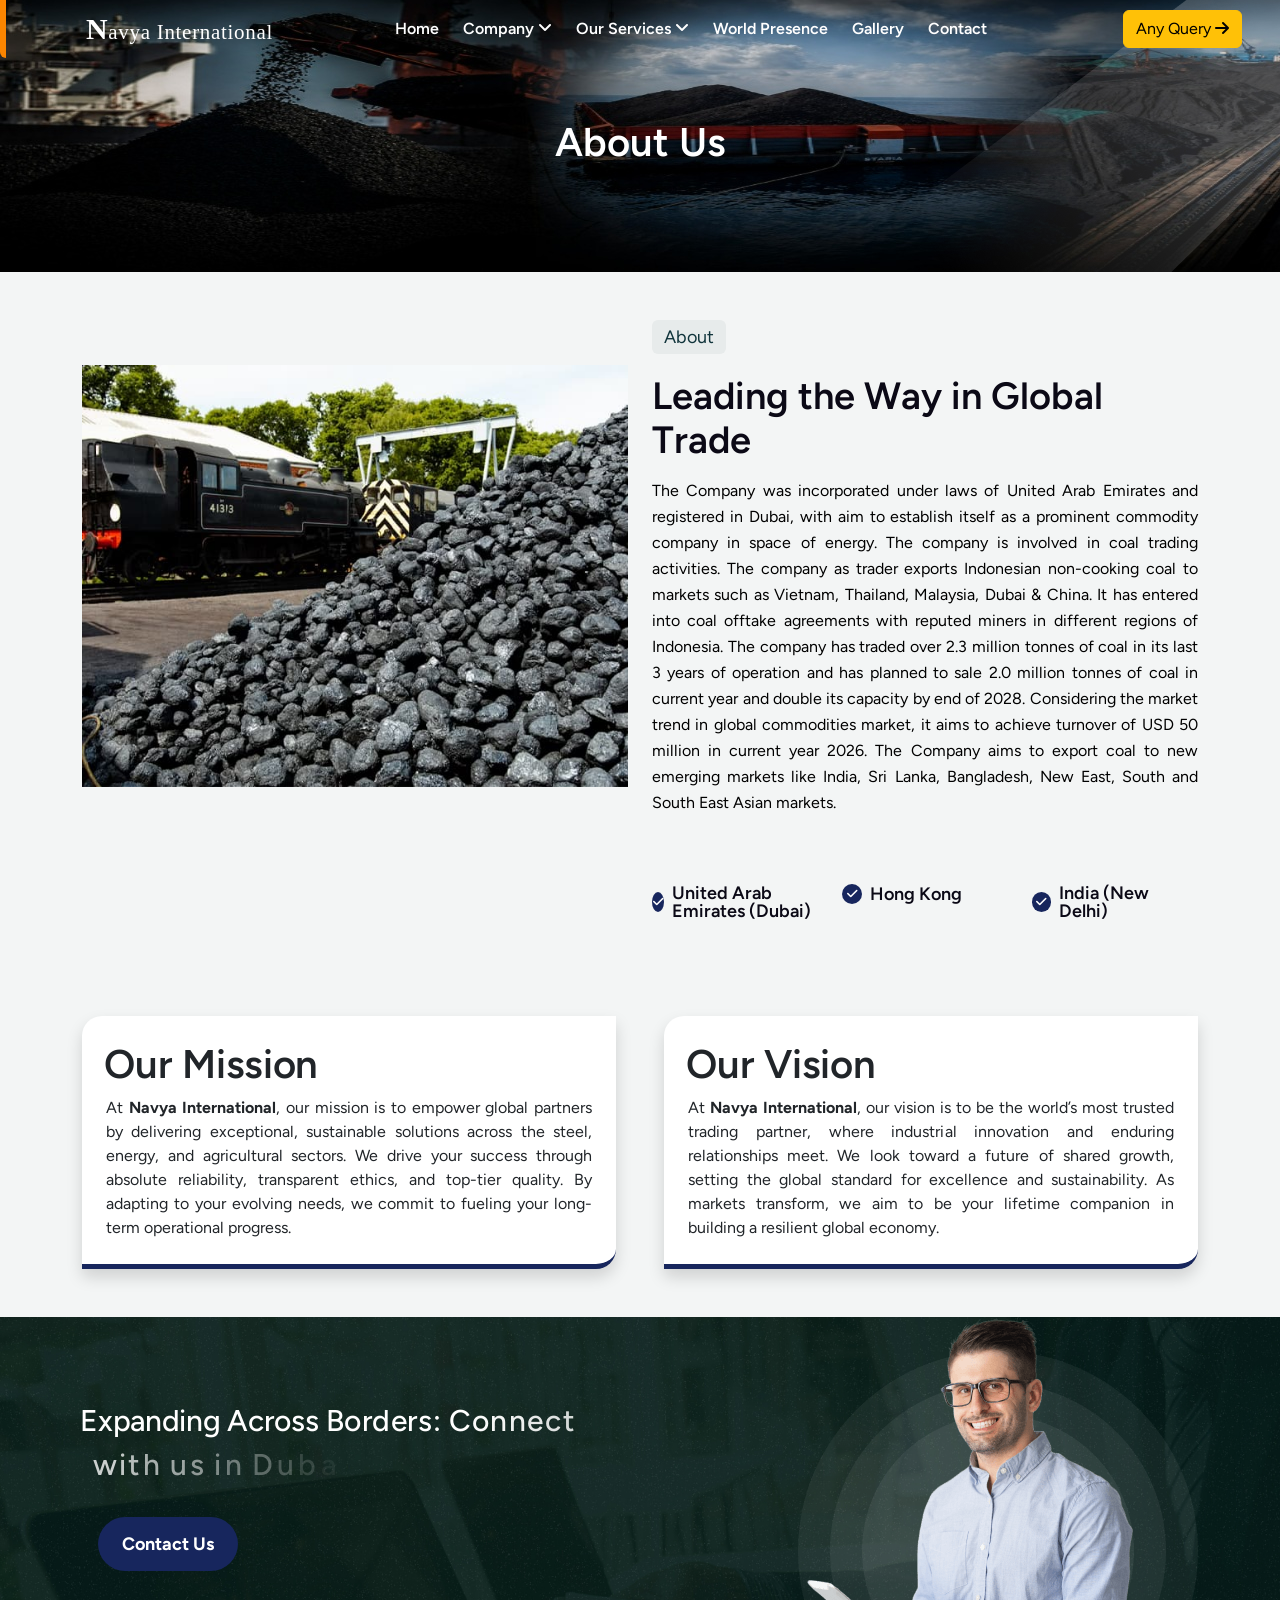
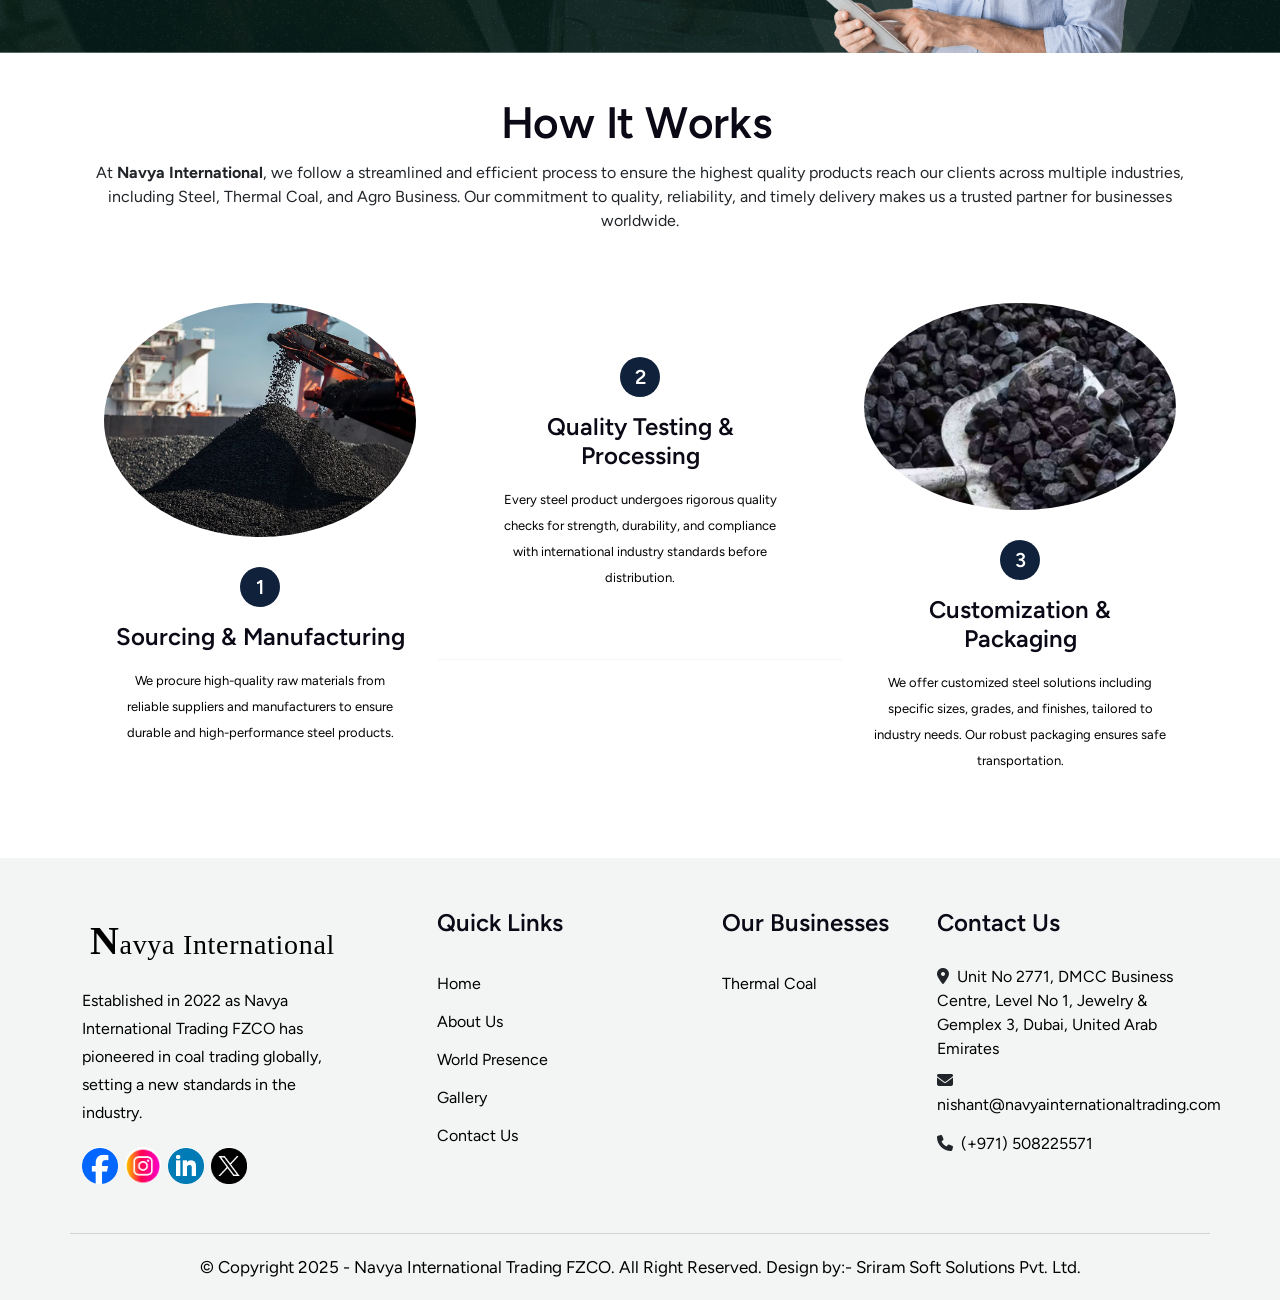
==== about-us.html @ f06702e8 "Initial Commit" ====
<!doctype html>
<html lang="en">
  <head>
    <meta charset="UTF-8" />
    <meta name="viewport" content="width=device-width, initial-scale=1.0" />
    <title>Navya International Trading DMCC</title>
    <link rel="stylesheet" href="assets/css/bootstrap.min.css" />
    <link rel="stylesheet" href="assets/css/fontawesome.css" />
    <link rel="stylesheet" href="assets/css/magnific-popup.css" />
    <link rel="stylesheet" href="assets/css/nice-select.css" />
    <link rel="stylesheet" href="assets/css/slick-slider.css" />
    <link rel="stylesheet" href="assets/css/owl.carousel.min.css" />
    <link rel="stylesheet" href="assets/css/aos.css" />
    <link rel="stylesheet" href="assets/css/swiper-bundle.min.css" />
    <link rel="stylesheet" href="assets/css/mobile-menu.css" />
    <link rel="stylesheet" href="assets/css/utility.css" />
    <link rel="stylesheet" href="assets/css/main2.css" />

    <script src="assets/js/jquery-3-7-1.min.js"></script>
  </head>

  <body class="body1">
    <div class="paginacontainer">
      <div class="progress-wrap">
        <svg
          class="progress-circle svg-content"
          width="100%"
          height="100%"
          viewBox="-1 -1 102 102"
        >
          <path d="M50,1 a49,49 0 0,1 0,98 a49,49 0 0,1 0,-98" />
        </svg>
      </div>
    </div>

    <header>
      <div class="vl-header-area1 header-tranperent1">
        <div class="container-fluid header2-bg">
          <div class="row align-items-center pt-16 sm:pt-0 md:pt-0 pt-0">
            <div class="col-lg-3 col-md-6 col-6">
              <div class="vl-logo">
                <a href="index.html" class="header1-logo-block">
                  <h4 class="text-white text-center l-title">
                    <span>N</span>avya International
                  </h4>
                </a>
                <a href="index.html" class="header1-logo-white">
                  <h4 class="text-white text-center l-title">
                    <span>N</span>avya International
                  </h4>
                </a>
              </div>
            </div>
            <div class="col-lg-7 d-none d-lg-block">
              <div class="vl-main-menu text-center">
                <nav class="vl-mobile-menu-active">
                  <ul>
                    <li>
                      <a href="index.html">Home <span></span></a>
                    </li>
                    <li>
                      <a
                        >Company
                        <span
                          ><i
                            class="fa-solid fa-angle-down d-lg-inline d-none"
                          ></i></span
                      ></a>
                      <ul class="sub-menu">
                        <li>
                          <a class="text-black" href="about-us.html"
                            >About Us</a
                          >
                        </li>
                        <li>
                          <a
                            class="text-black"
                            href="key-management-personnel.html"
                            >Key Management Personnel</a
                          >
                        </li>
                        <li>
                          <a class="text-black" href="company-performance.html"
                            >Company Performance</a
                          >
                        </li>
                        <li>
                          <a
                            class="text-black"
                            href="operational-highlights.html"
                            >Operational Highlights</a
                          >
                        </li>
                        <li>
                          <a class="text-black" href="banking-partners.html"
                            >Banking Partners</a
                          >
                        </li>
                      </ul>
                    </li>
                    <li>
                      <a href="#"
                        >Our Services
                        <span
                          ><i
                            class="fa-solid fa-angle-down d-lg-inline d-none"
                          ></i></span
                      ></a>
                      <ul class="sub-menu">
                        <li>
                          <a class="text-black" href="thermal-coal.html"
                            >Thermal Coal</a
                          >
                        </li>
                      </ul>
                    </li>
                    <li><a href="world-presence.html">World Presence</a></li>
                    <li><a href="gallery.html">Gallery</a></li>
                    <li><a href="contact.html">Contact</a></li>
                  </ul>
                </nav>
              </div>
            </div>
            <div class="col-lg-2 col-md-6 col-6">
              <div class="vl-header1-right d-none d-lg-flex">
                <div class="vl-search-top">
                  <a href="contact.html"
                    ><button class="btn btn-warning">
                      Any Query
                      <i class="fa-regular fas fa-arrow-right"></i></button
                  ></a>
                </div>
              </div>
              <div class="vl-header-action-item d-block d-lg-none">
                <button type="button" class="vl-offcanvas-toggle">
                  <i class="fa-duotone fa-solid fa-bars-staggered"></i>
                </button>
              </div>
            </div>
          </div>
        </div>
      </div>
    </header>

    <div class="vl-offcanvas vl-header-area1">
      <div class="vl-offcanvas-wrapper">
        <div
          class="vl-offcanvas-header d-flex justify-content-between align-items-center mb-90"
        >
          <div class="vl-offcanvas-logo">
            <!-- <a href="index.html" class="header1-logo-block"><img src="assets/img/agr/nav.svg" alt=""></a>
               <a href="index.html" class="header1-logo-white"><img src="assets/img/agr/nav.svg" alt=""></a> -->
            <a href="index.html" class="header1-logo-block">
              <h4 class="text-black text-center l-title">
                <span>N</span>avya International
              </h4>
            </a>
            <a href="index.html" class="header1-logo-white">
              <h4 class="text-black text-center l-title">
                <span>N</span>avya International
              </h4>
            </a>
          </div>
          <div class="vl-offcanvas-close">
            <button class="vl-offcanvas-close-toggle">
              <i class="fa-solid fa-xmark"></i>
            </button>
          </div>
        </div>

        <div class="vl-offcanvas-menu d-lg-none mb-40">
          <nav></nav>
        </div>

        <div class="space20"></div>
        <div class="vl-offcanvas-info">
          <h4 class="black1 text-24 mb-30 leading-24 font-semibold">
            Contact Us
          </h4>

          <div class="single-contact flex align-items-center mt-6">
            <div class="icon"></div>
            <div class="text">
              <img src="assets/img/icons/footer1-icon2.svg" alt="" />
              <a
                href="#"
                class="ml-10 gray2 p-10-0 text-18 leading-18 text _hover1 font-medium"
                >Unit No 2771, DMCC Business Centre, Level No 1, Jewelry &
                Gemplex 3, Dubai, United Arab Emirates</a
              >
            </div>
          </div>

          <div class="single-contact flex align-items-center mt-6">
            <div class="icon">
              <img src="assets/img/icons/footer1-icon3.svg" alt="" />
            </div>
            <div class="text">
              <a
                href="mailto:nishant@navyainternationaltrading.com"
                class="ml-10 gray2 inline-block p-10-0 text-18 leading-18 text _hover1 font-medium"
                >nishant@navyainternationaltrading.com</a
              >
            </div>
          </div>

          <div class="single-contact flex align-items-center mt-6">
            <div class="icon">
              <img src="assets/img/icons/footer1-icon1.svg" alt="" />
            </div>
            <div class="text">
              <a
                class="ml-10 gray2 inline-block p-10-0 text-18 leading-18 text _hover1 font-medium"
                >(+971) 508225571</a
              >
            </div>
          </div>
        </div>
        <div class="space20"></div>
        <div class="vl-offcanvas-social">
          <h4 class="black1 text-24 mb-20 mt-20 leading-24 font-semibold">
            Follow Us
          </h4>
          <div class="vl-copyright-social2 text-start mt-20">
            <a href="#"><img src="assets/img/agr/facebook.png" alt="" /></a>
            <a href="#"><img src="assets/img/agr/instagram.png" alt="" /></a>
            <a href="#"><img src="assets/img/agr/linkedin.webp" alt="" /></a>
            <a href="#"><img src="assets/img/agr/twitter.png" alt="" /></a>
          </div>
        </div>
      </div>
    </div>

    <div class="vl-offcanvas-overlay"></div>

    <main>
      <div class="inner-hero bg-cover _relative">
        <div
          class="hero1-single-slider overflow-hidden _relative"
          style="background-image: url(assets/img/page-banner.jpeg)"
        >
          <div class="container">
            <div class="row align-items-center">
              <div class="col-lg-12">
                <div class="mt-40 inner-heading _relative z-9 text-center">
                  <h1
                    class="text-40 md:text-40 sm:text-40 leading64 inline-block white1 font-semibold text-anime-style-3"
                  >
                    About Us
                  </h1>
                </div>
              </div>
            </div>
          </div>

          <div class="main-image">
            <img src="assets/img/hero/hero1-slider-image1.png" alt="" />
          </div>
          <div class="main-image-shape">
            <img src="assets/img/shapes/hero1-shape.png" alt="" />
          </div>
        </div>
      </div>

      <div class="about1 py-5 shape-bg1 sec-bg1">
        <div class="container">
          <div class="row align-items-center">
            <div class="col-lg-6">
              <div class="images-all _relative">
                <div class="image _relative z-3 image-anime reveal">
                  <img src="assets/img/agr/ab.jpg" alt="" />
                </div>
              </div>
            </div>
            <div class="col-lg-6">
              <div class="heading1 _relative z-3">
                <span
                  data-aos="fade-left"
                  data-aos-duration="800"
                  class="sub-title1 sec-bg2 rounded-6 p-8-12 text-18 leading-18 inline-block sub-text1 mb-20 font-medium"
                  >About</span
                >
                <h2
                  class="black1 text-38 sm:text-30 md:text-30 leading-44 font-semibold text-anime-style-3"
                >
                  Leading the Way in Global Trade
                </h2>
                <p
                  data-aos="fade-left"
                  data-aos-duration="800"
                  class="mt-16 tj text-16 leading-26 font-medium gray1"
                >
                  The Company was incorporated under laws of United Arab
                  Emirates and registered in Dubai, with aim to establish itself
                  as a prominent commodity company in space of energy. The
                  company is involved in coal trading activities. The company as
                  trader exports Indonesian non-cooking coal to markets such as
                  Vietnam, Thailand, Malaysia, Dubai & China. It has entered
                  into coal offtake agreements with reputed miners in different
                  regions of Indonesia. The company has traded over 2.3 million
                  tonnes of coal in its last 3 years of operation and has
                  planned to sale 2.0 million tonnes of coal in current year and
                  double its capacity by end of 2028. Considering the market
                  trend in global commodities market, it aims to achieve
                  turnover of USD 50 million in current year 2026. The Company
                  aims to export coal to new emerging markets like India, Sri
                  Lanka, Bangladesh, New East, South and South East Asian
                  markets.
                </p>
                <p
                  data-aos="fade-left"
                  data-aos-duration="800"
                  class="mt-16 tj text-16 leading-26 font-medium gray1"
                >
                  As a global player, we have offices in:
                </p>
                <div class="row" data-aos="fade-left" data-aos-duration="1100">
                  <div class="col-lg-4">
                    <div class="about1-list pt-10">
                      <ul>
                        <li>
                          <span
                            ><i class="fa-solid fa-check text-white"></i
                          ></span>
                          United Arab Emirates (Dubai)
                        </li>
                      </ul>
                    </div>
                  </div>
                  <div class="col-lg-4">
                    <div class="about1-list pt-10">
                      <ul>
                        <li>
                          <span
                            ><i class="fa-solid fa-check text-white"></i
                          ></span>
                          Hong Kong
                        </li>
                      </ul>
                    </div>
                  </div>
                  <div class="col-lg-4">
                    <div class="about1-list pt-10">
                      <ul>
                        <li>
                          <span
                            ><i class="fa-solid fa-check text-white"></i
                          ></span>
                          India (New Delhi)
                        </li>
                      </ul>
                    </div>
                  </div>
                </div>
              </div>
            </div>
          </div>
        </div>
      </div>

      <section class="py-5" style="background-color: #f3f5f5">
        <div class="container">
          <div class="row g-5">
            <div class="col-md-6">
              <div
                class="p-4 shadow"
                style="
                  background-color: white;
                  border-bottom: solid 5px #17265d;
                  border-radius: 20px 0px 20px 0px;
                "
              >
                <h1
                  class="text-40 md:text-40 mb-2 sm:text-40 leading64 inline-block font-semibold text-anime-style-3"
                >
                  Our Mission
                </h1>
                <p style="text-align: justify">
                  At <b>Navya International</b>, our mission is to empower global partners by delivering exceptional, sustainable solutions across the steel, energy, and agricultural sectors. We drive your success through absolute reliability, transparent ethics, and top-tier quality. By adapting to your evolving needs, we commit to fueling your long-term operational progress.
                </p>
                <!-- <p style="text-align: justify">
                  At <b>Navya International</b>, our mission is to deliver
                  high-quality, sustainable, and innovative solutions in the
                  steel, thermal coal, and agro industries while ensuring
                  excellence. We are committed to reliability, ethical business
                  practices, and long-term partnerships across global markets.
                </p> -->
              </div>
            </div>
            <div class="col-md-6">
              <div
                class="p-4 shadow"
                style="
                  background-color: white;
                  border-bottom: solid 5px #17265d;
                  border-radius: 20px 0px 20px 0px;
                "
              >
                <h1
                  class="text-40 md:text-40 mb-2 sm:text-40 leading64 inline-block font-semibold text-anime-style-3"
                >
                  Our Vision
                </h1>
                <p style="text-align: justify">
                  At <b>Navya International</b>, our vision is to be the world’s most trusted trading partner, where industrial innovation and enduring relationships meet. We look toward a future of shared growth, setting the global standard for excellence and sustainability. As markets transform, we aim to be your lifetime companion in building a resilient global economy.
                </p>
                <!-- <p style="text-align: justify">
                  At <b>Navya International</b>, our vision is to become a
                  globally recognized leader in the steel, thermal coal, and
                  agro industries, setting new benchmarks for quality,
                  innovation, and sustainability. We aim to expand our presence
                  in international markets while continuously evolving with
                  industry advancements.
                </p> -->
              </div>
            </div>
          </div>
        </div>
      </section>

      <div
        class="cta3 bg-cover"
        style="background-image: url(assets/img/agr/cta3-bg.jpg)"
      >
        <div class="container">
          <div class="row align-items-center">
            <div class="col-lg-6">
              <div class="heading-w">
                <h2
                  class="white1 text-30 sm:text-30 md:text-30 leading-44 text-anime-style-3"
                >
                  Expanding Across Borders: Connect with us in Dubai, Hong
                  Kong & India.
                </h2>

                <div class="buttons mt-30">
                  <a
                    class="theme-btn1 ml-16 sm:ml-0 md:ml-0 md:mt-20 sm:mt-20"
                    href="contact.html"
                    ><span class="text">Contact Us</span></a
                  >
                </div>
              </div>
            </div>
            <div class="col-lg-6">
              <div class="images">
                <div class="image">
                  <img src="assets/img/agr/cta3-image.png" alt="" />
                </div>
                <div class="shape1">
                  <img src="assets/img/shapes/cta3-shape1.png" alt="" />
                </div>
              </div>
            </div>
          </div>
        </div>
      </div>

      <!--===== WORK AREA START ======-->

      <div class="work1 py-5">
        <div class="container">
          <div class="row">
            <div class="col-lg-12 m-auto text-center">
              <div class="heading1">
                <h2
                  class="black1 mb-3 text-44 sm:text-30 md:text-30 leading-44 font-semibold text-anime-style-3"
                >
                  How It Works
                </h2>
                <p>
                  At<b> Navya International</b>, we follow a streamlined and
                  efficient process to ensure the highest quality products reach
                  our clients across multiple industries, including Steel,
                  Thermal Coal, and Agro Business. Our commitment to quality,
                  reliability, and timely delivery makes us a trusted partner
                  for businesses worldwide.
                </p>
              </div>
            </div>
          </div>
          <div class="space30"></div>
          <div class="row work1-border">
            <div
              class="col-lg-4 col-md-6"
              data-aos="zoom-in-up"
              data-aos-duration="1000"
            >
              <div class="work1-box text-center mt-30">
                <div class="image">
                  <img
                    src="assets/img/agr/p1.jpg"
                    alt=""
                    style="border-radius: 50%"
                  />
                </div>
                <div class="content-area">
                  <p class="number">1</p>
                  <h4>
                    <a
                      class="black1 font-24 text _hover1 leading-24 font-semibold"
                      >Sourcing & Manufacturing</a
                    >
                  </h4>
                  <p class="text-13 leading-26 font-medium gray1 mt-16 mb-16">
                    We procure high-quality raw materials from reliable
                    suppliers and manufacturers to ensure durable and
                    high-performance steel products.
                  </p>
                </div>
              </div>
            </div>

            <div
              class="col-lg-4 col-md-6"
              data-aos="zoom-in-up"
              data-aos-duration="1000"
            >
              <div class="work1-box text-center mt-30">
                <div class="image">
                  <img
                    src="assets/img/agr/g2.jpg"
                    alt=""
                    style="border-radius: 50%"
                  />
                </div>
                <div class="content-area">
                  <p class="number">2</p>
                  <h4>
                    <a
                      class="black1 font-24 text _hover1 leading-24 font-semibold"
                      >Quality Testing & Processing</a
                    >
                  </h4>
                  <p class="text-13 leading-26 font-medium gray1 mt-16 mb-16">
                    Every steel product undergoes rigorous quality checks for
                    strength, durability, and compliance with international
                    industry standards before distribution.
                  </p>
                </div>
              </div>
            </div>

            <div
              class="col-lg-4 col-md-6"
              data-aos="zoom-in-up"
              data-aos-duration="1000"
            >
              <div class="work1-box text-center mt-30">
                <div class="image">
                  <img
                    src="assets/img/coal-1.jpg"
                    alt=""
                    style="border-radius: 50%"
                  />
                </div>
                <div class="content-area">
                  <p class="number">3</p>
                  <h4>
                    <a
                      class="black1 font-24 text _hover1 leading-24 font-semibold"
                      >Customization & Packaging</a
                    >
                  </h4>
                  <p class="text-13 leading-26 font-medium gray1 mt-16 mb-16">
                    We offer customized steel solutions including specific
                    sizes, grades, and finishes, tailored to industry needs. Our
                    robust packaging ensures safe transportation.
                  </p>
                </div>
              </div>
            </div>
          </div>
        </div>
      </div>
    </main>

    <footer class="sec-bg1 vl-footer-area1">
      <div>
        <div class="container">
          <div class="row">
            <div class="col-xl-3 col-lg-3 col-md-6 col-sm-6">
              <div class="vl-footer-widget mb-50">
                <div class="vl-footer-logo black-logo">
                  <a href="index.html">
                    <div class="text-white text-center f-title">
                      <span>N</span>avya International
                    </div>
                  </a>
                </div>
                <div class="white-logo">
                  <a href="index.html">
                    <div class="text-white text-center f-title">
                      <span>N</span>avya International
                    </div>
                  </a>
                </div>
                <div class="vl-footer-text">
                  <p class="gray1 text-16 leading-28 mt-16 font-medium">
                    Established in 2022 as Navya International Trading FZCO has
                    pioneered in coal trading globally, setting a new standards
                    in the industry.
                  </p>
                </div>
                <div class="vl-copyright-social text-start mt-20">
                  <a href="#"
                    ><img src="assets/img/agr/facebook.png" alt=""
                  /></a>
                  <a href="#"
                    ><img src="assets/img/agr/instagram.png" alt=""
                  /></a>
                  <a href="#"
                    ><img src="assets/img/agr/linkedin.webp" alt=""
                  /></a>
                  <a href="#"
                    ><img src="assets/img/agr/twitter.png" alt=""
                  /></a>
                </div>
              </div>
            </div>
            <div class="col-lg-3 col-md-6 col-sm-6">
              <div class="vl-footer-widget mb-50 ml-70 md:ml-0 sm:ml-0">
                <h4 class="black1 text-24 mb-30 leading-24 mb-10 font-semibold">
                  Quick Links
                </h4>
                <div class="vl-footer-list">
                  <ul>
                    <li>
                      <a
                        href="index.html"
                        class="gray2 inline-block p-10-0 text-16 leading-18 text _hover1 font-medium"
                        >Home</a
                      >
                    </li>
                    <li>
                      <a
                        href="about-us.html"
                        class="gray2 inline-block p-10-0 text-16 leading-18 text _hover1 font-medium"
                        >About Us</a
                      >
                    </li>
                    <li>
                      <a
                        href="world-presence.html"
                        class="gray2 inline-block p-10-0 text-16 leading-18 text _hover1 font-medium"
                        >World Presence</a
                      >
                    </li>
                    <li>
                      <a
                        href="gallery.html"
                        class="gray2 inline-block p-10-0 text-16 leading-18 text _hover1 font-medium"
                        >Gallery</a
                      >
                    </li>
                    <li>
                      <a
                        href="contact.html"
                        class="gray2 p-10-0 inline-block text-16 leading-18 text _hover1 font-medium"
                        >Contact Us</a
                      >
                    </li>
                  </ul>
                </div>
              </div>
            </div>

            <div class="col-lg-3 col-md-6 col-sm-6">
              <div class="vl-footer-widget mb-50 ml-70 md:ml-0 sm:ml-0">
                <h4 class="black1 text-24 mb-30 leading-24 mb-10 font-semibold">
                  Our Businesses
                </h4>
                <div class="vl-footer-list">
                  <ul>
                    <li>
                      <a
                        href="thermal-coal.html"
                        class="gray2 inline-block p-10-0 text-16 leading-18 text _hover1 font-medium"
                        >Thermal Coal</a
                      >
                    </li>
                    <!-- <li><a href="agro-business.html"
                                 class="gray2 inline-block p-10-0 text-16 leading-18 text _hover1 font-medium">Agro
                                 Business</a></li>
                           <li><a href="steel-businesses.html"
                                 class="gray2 inline-block p-10-0 text-16 leading-18 text _hover1 font-medium">Steel
                                 Business</a></li> -->
                  </ul>
                </div>
              </div>
            </div>

            <div class="col-lg-3 col-md-6 col-sm-6">
              <div class="vl-footer-widget mb-50">
                <h4 class="black1 text-24 mb-30 leading-24 mb-8 font-semibold">
                  Contact Us
                </h4>
                <div class="vl-footer-contact">
                  <div class="single-contact flex align-items-center mt-6">
                    <div class="text">
                      <i class="fas fas far fas fa-map-marker-alt"></i>&nbsp;
                      <a
                        href="#"
                        class="gray2 p-10-0 text-16 leading-18 text _hover1 font-medium"
                        >Unit No 2771, DMCC Business Centre, Level No 1, Jewelry
                        & Gemplex 3, Dubai, United Arab Emirates</a
                      >
                    </div>
                  </div>

                  <div class="single-contact flex align-items-center mt-6">
                    <div class="text">
                      <i class="fas fas far fa-envelope"></i>
                      <a
                        href="mailto:nishant@navyainternationaltrading.com"
                        class="gray2 p-10-0 text-16 leading-18 text _hover1 font-medium"
                        >nishant@navyainternationaltrading.com</a
                      >
                    </div>
                  </div>

                  <div class="single-contact flex align-items-center mt-6">
                    <div class="text">
                      <i class="fas fas fa-phone"></i>&nbsp;
                      <a
                        href="#"
                        class="gray2 inline-block p-10-0 text-16 leading-18 text _hover1 font-medium"
                        >(+971) 508225571</a
                      >
                    </div>
                  </div>
                </div>
              </div>
            </div>
          </div>
        </div>
      </div>

      <div class="container">
        <div class="row vl-copyright1 _dv-top">
          <div class="col-xl-12 m-auto text-center">
            <p class="text-black text-17 leading-18 font-medium p-24-0">
              © Copyright 2025 -
              <a href="index.html" class="text-black"
                >Navya International Trading FZCO</a
              >. All Right Reserved. Design by:-
              <a
                href="https://www.sriramsoft.com/"
                target="_blank"
                class="text-black"
                >Sriram Soft Solutions Pvt. Ltd.</a
              >
            </p>
          </div>
        </div>
      </div>
    </footer>

    <script src="assets/js/bootstrap.min.js"></script>
    <script src="assets/js/fontawesome.js"></script>
    <script src="assets/js/mobile-menu.js"></script>
    <script src="assets/js/jquery.magnific-popup.js"></script>
    <script src="assets/js/owl.carousel.min.js"></script>
    <script src="assets/js/jquery.countup.js"></script>
    <script src="assets/js/slick-slider.js"></script>
    <script src="assets/js/circle-progress.js"></script>
    <script src="assets/js/jquery.nice-select.js"></script>
    <script src="assets/js/gsap.min.js"></script>
    <script src="assets/js/ScrollTrigger.min.js"></script>
    <script src="assets/js/swiper-bundle.js"></script>
    <script src="assets/js/Splitetext.js"></script>
    <script src="assets/js/text-animation.js"></script>
    <script src="assets/js/aos.js"></script>
    <script src="assets/js/SmoothScroll.js"></script>
    <script src="assets/js/jaquery-ripples.js"></script>
    <script src="assets/js/jquery.lineProgressbar.js"></script>
    <script src="assets/js/animation.js"></script>
    <script src="assets/js/main.js"></script>
  </body>
</html>
---- assets/css/mobile-menu.css ----
/*

Plugin Name: Multi Drop Down Mobile menu
version: 1.0


*/

/*Base css*/

@media screen and (max-width:769px) {
    *{
        margin: 0;
        padding: 0;
    }
    body{
        font-size: 16px;
        font-family: 'arial', sans-serif;
    }
    
    a, a:hover{
        outline: none;
        text-decoration: none;
    }
    
    ul, li{
        list-style: none;
    }
    
    
    
    /*Menu Css*/
    
    .mobile-logo a{
        font-size: 20px;
        font-weight: 700;
        color: #000;
        text-decoration: none;
    }


    .mobile-logo-unick {
        margin-top: -30px;
        margin-bottom: 10px;
    }
    
    .mobile-header {
        position: fixed;
        top: 0;
        left: 0;
        width: 100%;
        padding: 17px 0;
        z-index: 999;
        background: #fff;
    }

    .mobile-header.mobile-header2 {
        position: fixed;
        top: 0;
        left: 0;
        width: 100%;
        padding: 17px 0;
        z-index: 999;
        background: #0D131D !important;
    }

    .mobile-header.mobile-header2 .mobile-nav-icon {
        color: #fff;
    }

    .mobile-header.mobile-header-main {
        position: fixed;
        top: 0;
        left: 0;
        width: 100%;
        padding: 17px 0;
        z-index: 999;
        background: #fff;
    }
    
    .mobile-header-elements {
        display: flex;
        align-items: center;
        justify-content: space-between;
    }
    .mobile-header-elements .mobile-logo {
        width: 160px;
    }
    
    .mobile-nav-icon {
        font-size: 23px; 
        border: 1px solid;
        width: 40px;
        height: 40px;
        display: flex;
        align-items: center;
        justify-content: center;
        border-radius: 4px;
        color: #000;
    }
    
    .mobile-nav-icon {
        font-size: 23px;
        border: 1px solid;
        width: 40px;
        height: 40px;
        display: flex;
        align-items: center;
        justify-content: center;
        border-radius: 4px;
        color: #000000;
    }
    
    .mobile-sidebar {
        position: fixed;
        height: 100%;
        width: 100%;
        background:#fff;
        z-index: 9999;
        padding: 40px 30px;
        left: -100%;
        top: 0;
        visibility: hidden;
        opacity: 0;
        transition: all .3s;
    }
    .mobile-sidebar .logo-m {
        width: 140px;
    }

    .mobile-sidebar.mobile-sidebar2 {
        position: fixed;
        height: 100%;
        width: 100%;
        background:#001936 !important;
        z-index: 9999;
        padding: 40px 30px;
        left: -100%;
        top: 0;
        visibility: hidden;
        opacity: 0;
        transition: all .3s;
    }

    .mobile-sidebar.mobile-sidebar2 .mobile-nav li a {
        color: #fff;
    }

    .mobile-sidebar.mobile-sidebar2 .menu-close {
        position: absolute;
        right: 20px;
        top: 20px;
        font-size: 25px;
        color: #fff;
        cursor: pointer;
    }

    .mobile-sidebar.mobile-sidebar2 span.submenu-button:before {
        height: 2px;
        width: 20px;
        right: 0px;
        top: 22px;
        background: #fff;
    }

    .mobile-sidebar.mobile-sidebar2 span.submenu-button:after, span.submenu-button:before {
        position: absolute;
        content: "";
        height: 20px;
        width: 2px;
        background: #fff;
        top: 12px;
        right: 9px;
        transition: all .3s;
    }

    .mobile-sidebar.mobile-sidebar2 .contact-box .pera a {
        display: inline-block;
        color: var(--Home-Page-3-Color-Text-Color, #ffffffc7);
        font-size: 18px;
        font-style: normal;
        font-weight: 700;
        line-height: 28px;
        letter-spacing: 0.18px;
        margin-bottom: 16px;
    }

    .mobile-sidebar.mobile-sidebar2 .single-footer-items h3 {
        color: var(--Home-Page-3-Color-Text-Color, #ffffff);
        font-size: 24px;
        font-style: normal;
        font-weight: 700;
        line-height: 24px;
        text-transform: capitalize;
        margin-bottom: 16px;
        margin-top: 20px;
    }

    .mobile-sidebar.mobile-sidebar2 .contact-infos h3 {
        color: var(--Home-Page-3-Color-Text-Color, #ffffff);
        font-size: 24px;
        font-style: normal;
        font-weight: 700;
        line-height: 24px;
        text-transform: capitalize;
        margin-bottom: 16px;
        margin-top: 20px;
    }
    .mobile-sidebar.mobile-sidebar2 .contact-infos ul li a {
        height: 40px;
        width: 40px;
        background-color: #3a96a51c;
        border-radius: 50%;
        text-align: center;
        line-height: 0;
    }

    .mobile-sidebar.mobile-sidebar2 .mobile-button a {
        width: 100%;
        margin: 24px 0px;
    }

    

    .mobile-sidebar .logo-m {
        margin-top: -45px;
        margin-bottom: 20px;
    }
    
    .mobile-sidebar .contact-icon{
        background: #fff;
    }
    
    
    .mobile-sidebar.mobile-menu-active {
        left: 0;
        visibility: visible;
        opacity: 1;
        transition: all .3s;
        padding-top: 55px;
        max-height: 100%;
        overflow-y: scroll;
    }
    
    .menu-close {
        position: absolute;
        right: 20px;
        top: 20px;
        font-size: 25px;
        color: #000;
        cursor: pointer;
    }
    
    .mobile-nav li a {
        font-size: 18px;
        line-height: 24px;
        color: #000;
        padding: 10px 0;
        display: block;
        font-weight: 500;
    }
    
    
    ul.mobile-nav-list {
        margin-top: 30px;
    }
    
    
    li.has-children {
        position: relative;
        z-index: 2;
    }
    
    span.mobile-nav-menu-icon {
        position: absolute;
        right: 0;
        top: 0;
        height: 50px;
        width: 50px;
        text-align: center;
        line-height: 50px;
        color: #fff;
    }
    
    ul.mobile-menu-sub {
        display: none;
        position: relative;
        left: 0;
        padding-left: 10px;
        transition: all .3s;
    }
    
    ul.mobile-menu-sub.sub-menu-active{
        display: block;
        position: relative;
        transition: all .3s;
    }
    
    
    
    .mobile-nav li {
        position: relative;
        z-index: 2;
    }
    
    span.submenu-button {
        position: absolute;
        width: 100%;
        height: 44px;
        top: 0;
        left: 0;
        z-index: 3;
        transition: all .3s;
    }
    
    span.submenu-button:after, span.submenu-button:before {
        position: absolute;
        content: "";
        height: 20px;
        width: 2px;
        background: #000;
        top: 12px;
        right: 9px;
        transition: all .3s;
    }
    
    span.submenu-button:before {
        height: 2px;
        width: 20px;
        right: 0px;
        top: 22px;
    }
    
    span.submenu-button.submenu-opened:after {
        visibility: hidden;
        opacity: 0;
    }
    
    .sub-menu{
        display: none;
        padding-left: 15px;
    }
    
    
    span.multi-drop-icon {
        position: absolute;
        right: 10px;
        width: 20px;
        height: 100%;
        top: 0;
        text-align: center;
        display: flex;
        align-items: center;
        justify-content: flex-end;
    }
    
    
    ul.mobile-nav-list {
        max-height: 500px;
        overflow-y: scroll;
    }

    .single-footer.single-footer-menu.single-footer4 h3 {
        margin-bottom: 0;
    }

    .social.social4-menu.social4 {
        margin-top: 0;
    }

    a.mobile-menu-button.hash-nav {
        /* background: blue; */
        padding: 15px;
        border-radius: 5px;
        margin-top: 20px;
        border: 1px solid;
        text-align: center;
        margin-bottom: 20px;
    }

    .mobile-button a {
            width: 100%;
            text-align: center;
            margin-top: 20px;
    }

}

.mobile-menu-a a {
    color: #fff;
    font-size: 16px;
    line-height: 16px;
}

.mobile-menu-icon-box {
    display: flex;
    align-items: start;
    padding: 5px 0;
}

.mobile-menu-icon {
    padding-right: 8px;
}

.mobile-menu-social h3 {
    font-size: 20px;
    line-height: 24px;
    font-weight: 600;
    color: #fff;
    padding: 20px 0;
}


.mobile-sidebar .mobile-button .theme-btn1 {
    width: 100%;
    margin: 20px 0px;
    padding: 18px;
}

.mobile-sidebar .contact-box {
    display: flex;
    align-items: center;
    padding-top: 16px;
}

.mobile-sidebar .contact-box .icon {
    margin-right: 5px;
    transform: translateY(-7px);
}

.mobile-sidebar .contact-box .pera a {
    color: var(--SEO-Marketing-Text-Color, #0B0314);
    font-size: 16px;
    font-style: normal;
    font-weight: 400;
    line-height: 16px; /* 100% */
    display: inline-block;
    margin-bottom: 16px;
}

.mobile-sidebar .single-footer-items h3 {
    color: var(--Home-Page-3-Color-Text-Color, #070811);
    font-size: 24px;
    font-style: normal;
    font-weight: 700;
    line-height: 24px; /* 100% */
    text-transform: capitalize;
    margin-bottom: 16px;
    margin-top: 20px;
} 

.mobile-sidebar .contact-infos h3 {
    color: var(--Home-Page-3-Color-Text-Color, #070811);
    font-size: 24px;
    font-style: normal;
    font-weight: 700;
    line-height: 24px; /* 100% */
    text-transform: capitalize;
    margin-bottom: 16px;
    margin-top: 20px;
} 

.mobile-sidebar .contact-infos ul li {
    display: inline-block;
    margin: 5px 3px;
}

.mobile-sidebar .contact-infos ul li a {
    height: 40px;
    width: 40px;
    background-color: #4b43dd2a;
    border-radius: 50%;
    text-align: center;
    line-height: 0;
}
---- assets/css/utility.css ----
.vl-overlay {
     position: absolute;
     top: 0;
     left: 0;
     width: 100%;
     height: 100%
 }
 
 .vl-star-rating {
     padding: 0;
     margin: 0;
     list-style: none
 }
 
 .vl-star-rating li {
     display: inline-flex;
     font-size: 1em;
     line-height: 1.5em;
     color: #fc0;
     letter-spacing: .1em;
     margin: 0
 }
 
 .vl-star-rating-shaped {
     padding: 8px 13px;
     border-radius: 5px;
     font-size: 14px;
     line-height: 1
 }
 
 .vl-star-rating-fill {
     position: relative
 }
 
 .vl-star-rating-fill:before {
     content: "";
     display: inline-block;
     width: 100%;
     height: 100%;
     position: absolute;
     top: 0;
     left: 0;
     background-color: var(--vl-color-primary);
     border-radius: inherit;
     opacity: .2
 }
 
 .vl-star-rating-fill li {
     position: relative;
     z-index: 1
 }
 
 .vl-star-rating-outline {
     border: 1px solid rgba(0,0,0,.045)
 }
 
 .reset-ul {
     padding: 0;
     margin: 0;
     list-style: none
 }
 
 .pos-static,.static {
     position: static
 }
 
 .absolute,.pos-abs {
     position: absolute
 }
 
 .fixed,.pos-fix {
     position: fixed
 }
 
 .pos-rel,.relative {
     position: relative
 }
 
 .sticky {
     -webkit-position: sticky;
     position: sticky
 }
 
 .absolute-center {
     position: absolute;
     top: 50%;
     inset-inline-start: 50%;
     transform: translate(-50%,-50%)
 }
 
 .top-0 {
     top: 0
 }
 
 .top-5 {
     top: 5px
 }
 
 .top-10 {
     top: 10px
 }
 
 .top-15 {
     top: 15px
 }
 
 .top-20 {
     top: 20px
 }
 
 .top-25 {
     top: 25px
 }
 
 .top-30 {
     top: 30px
 }
 
 .top-35 {
     top: 35px
 }
 
 .top-40 {
     top: 40px
 }
 
 .top-45 {
     top: 45px
 }
 
 .top-50 {
     top: 50px
 }
 
 .top-55 {
     top: 55px
 }
 
 .top-60 {
     top: 60px
 }
 
 .top-65 {
     top: 65px
 }
 
 .top-70 {
     top: 70px
 }
 
 .top-75 {
     top: 75px
 }
 
 .top-80 {
     top: 80px
 }
 
 .top-85 {
     top: 85px
 }
 
 .top-90 {
     top: 90px
 }
 
 .top-95 {
     top: 95px
 }
 
 .top-100 {
     top: 100px
 }
 
 .top-110 {
     top: 110px
 }
 
 .top-130 {
     top: 130px
 }
 
 .top-145 {
     top: 145px
 }
 
 .top-155 {
     top: 155px
 }
 
 .top-170 {
     top: 170px
 }
 
 .top-180 {
     top: 180px
 }
 
 .top-210 {
     top: 210px
 }
 
 .top-230 {
     top: 230px
 }
 
 .right-0 {
     right: 0
 }
 
 .right-5 {
     right: 5px
 }
 
 .right-10 {
     right: 10px
 }
 
 .right-15 {
     right: 15px
 }
 
 .right-20 {
     right: 20px
 }
 
 .right-25 {
     right: 25px
 }
 
 .right-30 {
     right: 30px
 }
 
 .right-35 {
     right: 35px
 }
 
 .right-40 {
     right: 40px
 }
 
 .right-45 {
     right: 45px
 }
 
 .right-50 {
     right: 50px
 }
 
 .right-55 {
     right: 55px
 }
 
 .right-60 {
     right: 60px
 }
 
 .right-65 {
     right: 65px
 }
 
 .right-70 {
     right: 70px
 }
 
 .right-75 {
     right: 75px
 }
 
 .right-80 {
     right: 80px
 }
 
 .right-85 {
     right: 85px
 }
 
 .right-90 {
     right: 90px
 }
 
 .right-95 {
     right: 95px
 }
 
 .right-100 {
     right: 100px
 }
 
 .right-120 {
     right: 120px
 }
 
 .bottom-0 {
     bottom: 0
 }
 
 .bottom-5 {
     bottom: 5px
 }
 
 .bottom-10 {
     bottom: 10px
 }
 
 .bottom-15 {
     bottom: 15px
 }
 
 .bottom-20 {
     bottom: 20px
 }
 
 .bottom-25 {
     bottom: 25px
 }
 
 .bottom-30 {
     bottom: 30px
 }
 
 .bottom-35 {
     bottom: 35px
 }
 
 .bottom-40 {
     bottom: 40px
 }
 
 .bottom-45 {
     bottom: 45px
 }
 
 .bottom-50 {
     bottom: 50px
 }
 
 .bottom-55 {
     bottom: 55px
 }
 
 .bottom-60 {
     bottom: 60px
 }
 
 .bottom-65 {
     bottom: 65px
 }
 
 .bottom-70 {
     bottom: 70px
 }
 
 .bottom-75 {
     bottom: 75px
 }
 
 .bottom-80 {
     bottom: 80px
 }
 
 .bottom-85 {
     bottom: 85px
 }
 
 .bottom-90 {
     bottom: 90px
 }
 
 .bottom-95 {
     bottom: 95px
 }
 
 .bottom-100 {
     bottom: 100px
 }

 .bottom-150 {
    bottom: 150px !important
}
 
 .bottom-250 {
     bottom: 250px
 }
 
 .bottom-400 {
     bottom: 400px
 }
 
 .left-0 {
     left: 0
 }
 
 .left-5 {
     left: 5px
 }
 
 .left-10 {
     left: 10px
 }
 
 .left-15 {
     left: 15px
 }
 
 .left-20 {
     left: 20px
 }
 
 .left-25 {
     left: 25px
 }
 
 .left-30 {
     left: 30px
 }
 
 .left-35 {
     left: 35px
 }
 
 .left-40 {
     left: 40px
 }
 
 .left-45 {
     left: 45px
 }
 
 .left-50 {
     left: 50px
 }
 
 .left-55 {
     left: 55px
 }
 
 .left-60 {
     left: 60px
 }
 
 .left-65 {
     left: 65px
 }
 
 .left-70 {
     left: 70px
 }
 
 .left-75 {
     left: 75px
 }
 
 .left-80 {
     left: 80px
 }
 
 .left-85 {
     left: 85px
 }
 
 .left-90 {
     left: 90px
 }
 
 .left-95 {
     left: 95px
 }
 
 .left-100 {
     left: 100px
 }
 
 .left-auto {
     left: auto
 }
 
 .-top-1 {
     top: -1px
 }
 
 .-top-5 {
     top: -5px
 }
 
 .-top-10 {
     top: -10px
 }
 
 .-top-15 {
     top: -15px
 }
 
 .-top-20 {
     top: -20px
 }
 
 .-top-25 {
     top: -25px
 }
 
 .-top-30 {
     top: -30px
 }
 
 .-top-35 {
     top: -35px
 }
 
 .-top-40 {
     top: -40px
 }
 
 .-top-45 {
     top: -45px
 }
 
 .-top-50 {
     top: -50px
 }
 
 .-top-55 {
     top: -55px
 }
 
 .-top-60 {
     top: -60px
 }
 
 .-top-65 {
     top: -65px
 }
 
 .-top-70 {
     top: -70px
 }
 
 .-top-75 {
     top: -75px
 }
 
 .-top-80 {
     top: -80px
 }
 
 .-top-85 {
     top: -85px
 }
 
 .-top-90 {
     top: -90px
 }
 
 .-top-95 {
     top: -95px
 }
 
 .-top-100 {
     top: -100px
 }
 
 .-top-110 {
     top: -110px
 }
 
 .-top-120 {
     top: -120px
 }
 
 .-top-170 {
     top: -170px
 }
 
 .-top-215 {
     top: -215px
 }
 
 .-top-290 {
     top: -290px
 }
 
 .-top-330 {
     top: -330px
 }
 
 .-right-5 {
     right: -5px
 }
 
 .-right-10 {
     right: -10px
 }
 
 .-right-15 {
     right: -15px
 }
 
 .-right-20 {
     right: -20px
 }
 
 .-right-25 {
     right: -25px
 }
 
 .-right-30 {
     right: -30px
 }
 
 .-right-35 {
     right: -35px
 }
 
 .-right-40 {
     right: -40px
 }
 
 .-right-45 {
     right: -45px
 }
 
 .-right-50 {
     right: -50px
 }
 
 .-right-55 {
     right: -55px
 }
 
 .-right-60 {
     right: -60px
 }
 
 .-right-65 {
     right: -65px
 }
 
 .-right-70 {
     right: -70px
 }
 
 .-right-75 {
     right: -75px
 }
 
 .-right-80 {
     right: -80px
 }
 
 .-right-85 {
     right: -85px
 }
 
 .-right-90 {
     right: -90px
 }
 
 .-right-95 {
     right: -95px
 }
 
 .-right-100 {
     right: -100px
 }
 
 .-bottom-5 {
     bottom: -5px
 }
 
 .-bottom-10 {
     bottom: -10px
 }
 
 .-bottom-15 {
     bottom: -15px
 }
 
 .-bottom-20 {
     bottom: -20px
 }
 
 .-bottom-25 {
     bottom: -25px
 }
 
 .-bottom-30 {
     bottom: -30px
 }
 
 .-bottom-35 {
     bottom: -35px
 }
 
 .-bottom-40 {
     bottom: -40px
 }
 
 .-bottom-45 {
     bottom: -45px
 }
 
 .-bottom-50 {
     bottom: -50px
 }
 
 .-bottom-55 {
     bottom: -55px
 }
 
 .-bottom-60 {
     bottom: -60px
 }
 
 .-bottom-65 {
     bottom: -65px
 }
 
 .-bottom-70 {
     bottom: -70px
 }
 
 .-bottom-75 {
     bottom: -75px
 }
 
 .-bottom-80 {
     bottom: -80px
 }
 
 .-bottom-85 {
     bottom: -85px
 }
 
 .-bottom-90 {
     bottom: -90px
 }
 
 .-bottom-95 {
     bottom: -95px
 }
 
 .-bottom-100 {
     bottom: -100px
 }
 
 .-bottom-230 {
     bottom: -230px
 }
 
 .-bottom-0\/1em {
     bottom: -.1em
 }
 
 .-bottom-0\/2em {
     bottom: -.2em
 }
 
 .-left-5 {
     left: -5px
 }
 
 .-left-10 {
     left: -10px
 }
 
 .-left-15 {
     left: -15px
 }
 
 .-left-20 {
     left: -20px
 }
 
 .-left-25 {
     left: -25px
 }
 
 .-left-30 {
     left: -30px
 }
 
 .-left-35 {
     left: -35px
 }
 
 .-left-40 {
     left: -40px
 }
 
 .-left-45 {
     left: -45px
 }
 
 .-left-50 {
     left: -50px
 }
 
 .-left-55 {
     left: -55px
 }
 
 .-left-60 {
     left: -60px
 }
 
 .-left-65 {
     left: -65px
 }
 
 .-left-70 {
     left: -70px
 }
 
 .-left-75 {
     left: -75px
 }
 
 .-left-80 {
     left: -80px
 }
 
 .-left-85 {
     left: -85px
 }
 
 .-left-90 {
     left: -90px
 }
 
 .-left-95 {
     left: -95px
 }
 
 .-left-100 {
     left: -100px
 }
 
 .top-5percent {
     top: 5%
 }
 
 .top-10percent {
     top: 10%
 }
 
 .top-15percent {
     top: 15%
 }
 
 .top-20percent {
     top: 20%
 }
 
 .top-25percent {
     top: 25%
 }
 
 .top-30percent {
     top: 30%
 }
 
 .top-35percent {
     top: 35%
 }
 
 .top-40percent {
     top: 40%
 }
 
 .top-45percent {
     top: 45%
 }
 
 .top-50percent {
     top: 50%
 }
 
 .top-55percent {
     top: 55%
 }
 
 .top-60percent {
     top: 60%
 }
 
 .top-65percent {
     top: 65%
 }
 
 .top-70percent {
     top: 70%
 }
 
 .top-75percent {
     top: 75%
 }
 
 .top-80percent {
     top: 80%
 }
 
 .top-85percent {
     top: 85%
 }
 
 .top-90percent {
     top: 90%
 }
 
 .top-95percent {
     top: 95%
 }
 
 .top-100percent {
     top: 100%
 }
 
 .right-5percent {
     right: 5%
 }
 
 .right-10percent {
     right: 10%
 }
 
 .right-15percent {
     right: 15%
 }
 
 .right-20percent {
     right: 20%
 }
 
 .right-25percent {
     right: 25%
 }
 
 .right-30percent {
     right: 30%
 }
 
 .right-35percent {
     right: 35%
 }
 
 .right-40percent {
     right: 40%
 }
 
 .right-45percent {
     right: 45%
 }
 
 .right-50percent {
     right: 50%
 }
 
 .right-55percent {
     right: 55%
 }
 
 .right-60percent {
     right: 60%
 }
 
 .right-65percent {
     right: 65%
 }
 
 .right-70percent {
     right: 70%
 }
 
 .right-75percent {
     right: 75%
 }
 
 .right-80percent {
     right: 80%
 }
 
 .right-85percent {
     right: 85%
 }
 
 .right-90percent {
     right: 90%
 }
 
 .right-95percent {
     right: 95%
 }
 
 .right-100percent {
     right: 100%
 }
 
 .bottom-5percent {
     bottom: 5%
 }
 
 .bottom-10percent {
     bottom: 10%
 }
 
 .bottom-15percent {
     bottom: 15%
 }
 
 .bottom-20percent {
     bottom: 20%
 }
 
 .bottom-25percent {
     bottom: 25%
 }
 
 .bottom-30percent {
     bottom: 30%
 }
 
 .bottom-35percent {
     bottom: 35%
 }
 
 .bottom-40percent {
     bottom: 40%
 }
 
 .bottom-45percent {
     bottom: 45%
 }
 
 .bottom-50percent {
     bottom: 50%
 }
 
 .bottom-55percent {
     bottom: 55%
 }
 
 .bottom-60percent {
     bottom: 60%
 }
 
 .bottom-65percent {
     bottom: 65%
 }
 
 .bottom-70percent {
     bottom: 70%
 }
 
 .bottom-75percent {
     bottom: 75%
 }
 
 .bottom-80percent {
     bottom: 80%
 }
 
 .bottom-85percent {
     bottom: 85%
 }
 
 .bottom-90percent {
     bottom: 90%
 }
 
 .bottom-95percent {
     bottom: 95%
 }
 
 .bottom-100percent {
     bottom: 100%
 }
 
 .left-5percent {
     left: 5%
 }
 
 .left-10percent {
     left: 10%
 }
 
 .left-15percent {
     left: 15%
 }
 
 .left-20percent {
     left: 20%
 }
 
 .left-25percent {
     left: 25%
 }
 
 .left-30percent {
     left: 30%
 }
 
 .left-35percent {
     left: 35%
 }
 
 .left-40percent {
     left: 40%
 }
 
 .left-45percent {
     left: 45%
 }
 
 .left-50percent {
     left: 50%
 }
 
 .left-55percent {
     left: 55%
 }
 
 .left-60percent {
     left: 60%
 }
 
 .left-65percent {
     left: 65%
 }
 
 .left-70percent {
     left: 70%
 }
 
 .left-75percent {
     left: 75%
 }
 
 .left-80percent {
     left: 80%
 }
 
 .left-85percent {
     left: 85%
 }
 
 .left-90percent {
     left: 90%
 }
 
 .left-95percent {
     left: 95%
 }
 
 .left-100percent {
     left: 100%
 }
 
 .-top-5percent {
     top: -5%
 }
 
 .-top-10percent {
     top: -10%
 }
 
 .-top-15percent {
     top: -15%
 }
 
 .-top-20percent {
     top: -20%
 }
 
 .-top-25percent {
     top: -25%
 }
 
 .-top-30percent {
     top: -30%
 }
 
 .-top-35percent {
     top: -35%
 }
 
 .-top-40percent {
     top: -40%
 }
 
 .-top-45percent {
     top: -45%
 }
 
 .-top-50percent {
     top: -50%
 }
 
 .-top-55percent {
     top: -55%
 }
 
 .-top-60percent {
     top: -60%
 }
 
 .-top-65percent {
     top: -65%
 }
 
 .-top-70percent {
     top: -70%
 }
 
 .-top-75percent {
     top: -75%
 }
 
 .-top-80percent {
     top: -80%
 }
 
 .-top-85percent {
     top: -85%
 }
 
 .-top-90percent {
     top: -90%
 }
 
 .-top-95percent {
     top: -95%
 }
 
 .-top-100percent {
     top: -100%
 }
 
 .-top-145percent {
     top: -145%
 }
 
 .-top-100vh {
     top: -100vh
 }
 
 .-right-5percent {
     right: -5%
 }
 
 .-right-10percent {
     right: -10%
 }
 
 .-right-15percent {
     right: -15%
 }
 
 .-right-20percent {
     right: -20%
 }
 
 .-right-25percent {
     right: -25%
 }
 
 .-right-30percent {
     right: -30%
 }
 
 .-right-35percent {
     right: -35%
 }
 
 .-right-40percent {
     right: -40%
 }
 
 .-right-45percent {
     right: -45%
 }
 
 .-right-50percent {
     right: -50%
 }
 
 .-right-55percent {
     right: -55%
 }
 
 .-right-60percent {
     right: -60%
 }
 
 .-right-65percent {
     right: -65%
 }
 
 .-right-70percent {
     right: -70%
 }
 
 .-right-75percent {
     right: -75%
 }
 
 .-right-80percent {
     right: -80%
 }
 
 .-right-85percent {
     right: -85%
 }
 
 .-right-90percent {
     right: -90%
 }
 
 .-right-95percent {
     right: -95%
 }
 
 .-right-100percent {
     right: -100%
 }
 
 .-bottom-5percent {
     bottom: -5%
 }
 
 .-bottom-10percent {
     bottom: -10%
 }
 
 .-bottom-15percent {
     bottom: -15%
 }
 
 .-bottom-20percent {
     bottom: -20%
 }
 
 .-bottom-25percent {
     bottom: -25%
 }
 
 .-bottom-30percent {
     bottom: -30%
 }
 
 .-bottom-35percent {
     bottom: -35%
 }
 
 .-bottom-40percent {
     bottom: -40%
 }
 
 .-bottom-45percent {
     bottom: -45%
 }
 
 .-bottom-50percent {
     bottom: -50%
 }
 
 .-bottom-55percent {
     bottom: -55%
 }
 
 .-bottom-60percent {
     bottom: -60%
 }
 
 .-bottom-65percent {
     bottom: -65%
 }
 
 .-bottom-70percent {
     bottom: -70%
 }
 
 .-bottom-75percent {
     bottom: -75%
 }
 
 .-bottom-80percent {
     bottom: -80%
 }
 
 .-bottom-85percent {
     bottom: -85%
 }
 
 .-bottom-90percent {
     bottom: -90%
 }
 
 .-bottom-95percent {
     bottom: -95%
 }
 
 .-bottom-100percent {
     bottom: -100%
 }
 
 .-left-5percent {
     left: -5%
 }
 
 .-left-10percent {
     left: -10%
 }
 
 .-left-15percent {
     left: -15%
 }
 
 .-left-20percent {
     left: -20%
 }
 
 .-left-25percent {
     left: -25%
 }
 
 .-left-30percent {
     left: -30%
 }
 
 .-left-35percent {
     left: -35%
 }
 
 .-left-40percent {
     left: -40%
 }
 
 .-left-45percent {
     left: -45%
 }
 
 .-left-50percent {
     left: -50%
 }
 
 .-left-55percent {
     left: -55%
 }
 
 .-left-60percent {
     left: -60%
 }
 
 .-left-65percent {
     left: -65%
 }
 
 .-left-70percent {
     left: -70%
 }
 
 .-left-75percent {
     left: -75%
 }
 
 .-left-80percent {
     left: -80%
 }
 
 .-left-85percent {
     left: -85%
 }
 
 .-left-90percent {
     left: -90%
 }
 
 .-left-95percent {
     left: -95%
 }
 
 .-left-100percent {
     left: -100%
 }
 
 .top-0-25em {
     top: .25em
 }
 
 .top-0-5em {
     top: .5em
 }
 
 .top-0-75em {
     top: .75em
 }
 
 .top-1em {
     top: 1em
 }
 
 .top-1-25em {
     top: 1.25em
 }
 
 .top-1-5em {
     top: 1.5em
 }
 
 .top-1-75em {
     top: 1.75em
 }
 
 .top-2em {
     top: 2em
 }
 
 .top-2-25em {
     top: 2.25em
 }
 
 .top-2-5em {
     top: 2.5em
 }
 
 .top-2-75em {
     top: 2.75em
 }
 
 .top-3em {
     top: 3em
 }
 
 .top-3-25em {
     top: 3.25em
 }
 
 .top-3-5em {
     top: 3.5em
 }
 
 .top-3-75em {
     top: 3.75em
 }
 
 .top-4em {
     top: 4em
 }
 
 .top-4-25em {
     top: 4.25em
 }
 
 .top-4-5em {
     top: 4.5em
 }
 
 .top-4-75em {
     top: 4.75em
 }
 
 .top-5em {
     top: 5em
 }
 
 .-top-0\/1em {
     top: -.1em
 }
 
 .-top-2\/2em {
     top: -2.2em
 }
 
 .-top-1\/5em {
     top: -1.5em
 }
 
 .right-0-25em {
     right: .25em
 }
 
 .right-0-5em {
     right: .5em
 }
 
 .right-0-75em {
     right: .75em
 }
 
 .right-1em {
     right: 1em
 }
 
 .right-1-25em {
     right: 1.25em
 }
 
 .right-1-5em {
     right: 1.5em
 }
 
 .right-1-75em {
     right: 1.75em
 }
 
 .right-2em {
     right: 2em
 }
 
 .right-2-25em {
     right: 2.25em
 }
 
 .right-2-5em {
     right: 2.5em
 }
 
 .right-2-75em {
     right: 2.75em
 }
 
 .right-3em {
     right: 3em
 }
 
 .right-3-25em {
     right: 3.25em
 }
 
 .right-3-5em {
     right: 3.5em
 }
 
 .right-3-75em {
     right: 3.75em
 }
 
 .right-4em {
     right: 4em
 }
 
 .right-4-25em {
     right: 4.25em
 }
 
 .right-4-5em {
     right: 4.5em
 }
 
 .right-4-75em {
     right: 4.75em
 }
 
 .right-5em {
     right: 5em
 }
 
 .bottom-0\/1em {
     bottom: .1em
 }
 
 .bottom-0\/2em {
     bottom: .2em
 }
 
 .bottom-0-5em {
     bottom: .5em
 }
 
 .bottom-0-75em {
     bottom: .75em
 }
 
 .bottom-1em {
     bottom: 1em
 }
 
 .bottom-1-25em {
     bottom: 1.25em
 }
 
 .bottom-1-5em {
     bottom: 1.5em
 }
 
 .bottom-1-75em {
     bottom: 1.75em
 }
 
 .bottom-2em {
     bottom: 2em
 }
 
 .bottom-2-25em {
     bottom: 2.25em
 }
 
 .bottom-2-5em {
     bottom: 2.5em
 }
 
 .bottom-2-75em {
     bottom: 2.75em
 }
 
 .bottom-3em {
     bottom: 3em
 }
 
 .bottom-3-25em {
     bottom: 3.25em
 }
 
 .bottom-3-5em {
     bottom: 3.5em
 }
 
 .bottom-3-75em {
     bottom: 3.75em
 }
 
 .bottom-4em {
     bottom: 4em
 }
 
 .bottom-4-25em {
     bottom: 4.25em
 }
 
 .bottom-4-5em {
     bottom: 4.5em
 }
 
 .bottom-4-75em {
     bottom: 4.75em
 }
 
 .bottom-5em {
     bottom: 5em
 }
 
 .left-0-25em {
     left: .25em
 }
 
 .left-0-5em {
     left: .5em
 }
 
 .left-0-75em {
     left: .75em
 }
 
 .left-1em {
     left: 1em
 }
 
 .left-1-25em {
     left: 1.25em
 }
 
 .left-1-5em {
     left: 1.5em
 }
 
 .left-1-75em {
     left: 1.75em
 }
 
 .left-2em {
     left: 2em
 }
 
 .left-2-25em {
     left: 2.25em
 }
 
 .left-2-5em {
     left: 2.5em
 }
 
 .left-2-75em {
     left: 2.75em
 }
 
 .left-3em {
     left: 3em
 }
 
 .left-3-25em {
     left: 3.25em
 }
 
 .left-3-5em {
     left: 3.5em
 }
 
 .left-3-75em {
     left: 3.75em
 }
 
 .left-4em {
     left: 4em
 }
 
 .left-4-25em {
     left: 4.25em
 }
 
 .left-4-5em {
     left: 4.5em
 }
 
 .left-4-75em {
     left: 4.75em
 }
 
 .left-5em {
     left: 5em
 }
 
 .padding-unset {
     padding: unset
 }
 
 .p-0 {
     padding: 0
 }
 
 .p-5 {
     padding: 5px
 }
 
 .p-10 {
     padding: 10px
 }

 .p-8-12 {
    padding: 8px 12px
}

 .p-12-0 {
    padding: 12px 0px;
 }

 .p-10-0 {
    padding: 10px 0px;
 }
 
 .p-15 {
     padding: 15px
 }
 
 .p-20 {
     padding: 20px
 }

 .p-24-20 {
    padding: 24px 20px;
 }

 .p-24-0 {
    padding: 24px 0px;
 }
 
 .p-25 {
     padding: 25px
 }

 .p-28 {
    padding: 28px
}
 
 .p-30 {
     padding: 30px
 }
 
 .p-35 {
     padding: 35px
 }
 
 .p-40 {
     padding: 40px
 }
 
 .p-45 {
     padding: 45px
 }
 
 .p-50 {
     padding: 50px
 }
 
 .p-55 {
     padding: 55px
 }
 
 .p-60 {
     padding: 60px
 }
 
 .p-65 {
     padding: 65px
 }
 
 .p-70 {
     padding: 70px
 }
 
 .p-75 {
     padding: 75px
 }
 
 .p-80 {
     padding: 80px
 }
 
 .p-85 {
     padding: 85px
 }
 
 .p-90 {
     padding: 90px
 }
 
 .p-95 {
     padding: 95px
 }
 
 .p-100 {
     padding: 100px
 }
 
 .pt-0,.py-0 {
     padding-top: 0
 }
 
 .pt-5,.py-5 {
     padding-top: 5px
 }
 
 .pt-10,.py-10 {
     padding-top: 10px
 }
 
 .pt-15,.py-15 {
     padding-top: 15px
 }
 
 .pt-20,.py-20 {
     padding-top: 20px
 }
 
 .pt-25,.py-25 {
     padding-top: 25px
 }
 
 .pt-30,.py-30 {
     padding-top: 30px
 }
 
 .pt-35,.py-35 {
     padding-top: 35px
 }
 
 .pt-40,.py-40 {
     padding-top: 40px
 }
 
 .pt-45,.py-45 {
     padding-top: 45px
 }
 
 .pt-50,.py-50 {
     padding-top: 50px
 }
 
 .pt-55,.py-55 {
     padding-top: 55px
 }
 
 .pt-60,.py-60 {
     padding-top: 60px
 }
 
 .pt-65,.py-65 {
     padding-top: 65px
 }
 
 .pt-70,.py-70 {
     padding-top: 70px
 }
 
 .pt-75,.py-75 {
     padding-top: 75px
 }
 
 .pt-80,.py-80 {
     padding-top: 80px
 }

 .pt-16,.py-16 {
    padding-top: 16px
}
 
 .pt-85,.py-85 {
     padding-top: 85px
 }
 
 .pt-90,.py-90 {
     padding-top: 90px
 }
 
 .pt-95,.py-95 {
     padding-top: 95px
 }
 
 .pt-100,.py-100 {
     padding-top: 100px
 }
 
 .pt-105,.py-110 {
     padding-top: 105px
 }
 
 .pt-110,.py-110 {
     padding-top: 110px
 }
 
 .pt-115,.py-115 {
     padding-top: 115px
 }
 
 .pt-120,.py-120 {
     padding-top: 120px
 }
 
 .pt-125,.py-125 {
     padding-top: 125px
 }
 
 .pt-130,.py-130 {
     padding-top: 130px
 }
 
 .pt-135,.py-135 {
     padding-top: 135px
 }
 
 .pt-140,.py-140 {
     padding-top: 140px
 }
 
 .pt-145,.py-145 {
     padding-top: 145px
 }
 
 .pt-150,.py-150 {
     padding-top: 150px
 }
 
 .pt-155 {
     padding-top: 155px
 }
 
 .pt-160 {
     padding-top: 160px
 }
 
 .pt-165 {
     padding-top: 165px
 }
 
 .pt-170 {
     padding-top: 170px
 }
 
 .pt-175 {
     padding-top: 175px
 }
 
 .pt-180 {
     padding-top: 180px
 }
 
 .pt-185,.py-185 {
     padding-top: 185px
 }
 
 .pt-190 {
     padding-top: 190px
 }
 
 .pt-195 {
     padding-top: 195px
 }
 
 .pt-200 {
     padding-top: 200px
 }
 
 .pt-210 {
     padding-top: 210px
 }
 
 .pt-220 {
     padding-top: 220px
 }
 
 .pt-230 {
     padding-top: 230px
 }
 
 .pt-240 {
     padding-top: 240px
 }
 
 .pt-250 {
     padding-top: 250px
 }
 
 .pt-260 {
     padding-top: 260px
 }
 
 .pt-270 {
     padding-top: 270px
 }
 
 .pt-280 {
     padding-top: 280px
 }
 
 .pt-290 {
     padding-top: 290px
 }
 
 .pt-300 {
     padding-top: 300px
 }
 
 .pt-320 {
     padding-top: 320px
 }
 
 .pt-330 {
     padding-top: 330px
 }
 
 .pt-430 {
     padding-top: 430px
 }
 
 .pr-0,.px-0 {
     padding-right: 0
 }
 
 .pr-5,.px-5 {
     padding-right: 5px
 }
 
 .pr-10,.px-10 {
     padding-right: 10px
 }
 
 .pr-15,.px-15 {
     padding-right: 15px
 }
 
 .pr-20,.px-20 {
     padding-right: 20px
 }
 
 .pr-25,.px-25 {
     padding-right: 25px
 }
 
 .pr-30,.px-30 {
     padding-right: 30px
 }
 
 .pr-35,.px-35 {
     padding-right: 35px
 }
 
 .pr-40,.px-40 {
     padding-right: 40px
 }
 
 .pr-45,.px-45 {
     padding-right: 45px
 }
 
 .pr-50,.px-50 {
     padding-right: 50px
 }
 
 .pr-55,.px-55 {
     padding-right: 55px
 }
 
 .pr-60,.px-60 {
     padding-right: 60px
 }
 
 .pr-65,.px-65 {
     padding-right: 65px
 }
 
 .pr-70,.px-70 {
     padding-right: 70px
 }
 
 .pr-75,.px-75 {
     padding-right: 75px
 }
 
 .pr-80,.px-80 {
     padding-right: 80px
 }
 
 .pr-85,.px-85 {
     padding-right: 85px
 }
 
 .pr-90,.px-90 {
     padding-right: 90px
 }
 
 .pr-95,.px-95 {
     padding-right: 95px
 }
 
 .pr-100,.px-100 {
     padding-right: 100px
 }
 
 .pr-105,.px-105 {
     padding-right: 105px
 }
 
 .pr-110,.px-110 {
     padding-right: 110px
 }
 
 .pr-115,.px-115 {
     padding-right: 115px
 }
 
 .pr-120,.px-120 {
     padding-right: 120px
 }
 
 .pr-125,.px-125 {
     padding-right: 125px
 }
 
 .pr-130,.px-130 {
     padding-right: 130px
 }
 
 .pr-135,.px-135 {
     padding-right: 135px
 }
 
 .pr-140,.px-140 {
     padding-right: 140px
 }
 
 .pr-145,.px-145 {
     padding-right: 145px
 }
 
 .pr-150,.px-150 {
     padding-right: 150px
 }
 
 .pr-155,.px-155 {
     padding-right: 155px
 }
 
 .pr-160,.px-160 {
     padding-right: 160px
 }
 
 .pr-165,.px-165 {
     padding-right: 165px
 }
 
 .pr-170,.px-170 {
     padding-right: 170px
 }
 
 .pr-175,.px-175 {
     padding-right: 175px
 }
 
 .pr-180,.px-180 {
     padding-right: 180px
 }
 
 .pr-185,.px-185 {
     padding-right: 185px
 }
 
 .pr-190,.px-190 {
     padding-right: 190px
 }
 
 .pr-195,.px-195 {
     padding-right: 195px
 }
 
 .pr-200,.px-200 {
     padding-right: 200px
 }
 
 .pb-0,.py-0 {
     padding-bottom: 0
 }
 
 .pb-5,.py-5 {
     padding-bottom: 5px
 }
 
 .pb-10,.py-10 {
     padding-bottom: 10px
 }
 
 .pb-15,.py-15 {
     padding-bottom: 15px
 }

 .pb-16,.py-16 {
    padding-bottom: 15px
}
 
 .pb-20,.py-20 {
     padding-bottom: 20px
 }

 .pb-24,.py-24 {
    padding-bottom: 24px
}
 
 .pb-25,.py-25 {
     padding-bottom: 25px
 }
 
 .pb-30,.py-30 {
     padding-bottom: 30px
 }
 
 .pb-35,.py-35 {
     padding-bottom: 35px
 }
 
 .pb-40,.py-40 {
     padding-bottom: 40px
 }
 
 .pb-45,.py-45 {
     padding-bottom: 45px
 }
 
 .pb-50,.py-50 {
     padding-bottom: 50px
 }
 
 .pb-55,.py-55 {
     padding-bottom: 55px
 }
 
 .pb-60,.py-60 {
     padding-bottom: 60px
 }
 
 .pb-65,.py-65 {
     padding-bottom: 65px
 }
 
 .pb-70,.py-70 {
     padding-bottom: 70px
 }
 
 .pb-75,.py-75 {
     padding-bottom: 75px
 }
 
 .pb-80,.py-80 {
     padding-bottom: 80px
 }
 
 .pb-85,.py-85 {
     padding-bottom: 85px
 }
 
 .pb-90,.py-90 {
     padding-bottom: 90px
 }
 
 .pb-95,.py-95 {
     padding-bottom: 95px
 }
 
 .pb-100,.py-100 {
     padding-bottom: 100px
 }
 
 .pb-105,.py-105 {
     padding-bottom: 105px
 }
 
 .pb-110,.py-110 {
     padding-bottom: 110px
 }
 
 .pb-115,.py-115 {
     padding-bottom: 115px
 }
 
 .pb-120,.py-120 {
     padding-bottom: 120px
 }
 
 .pb-125,.py-125 {
     padding-bottom: 125px
 }
 
 .pb-130,.py-130 {
     padding-bottom: 130px
 }
 
 .pb-135,.py-135 {
     padding-bottom: 135px
 }
 
 .pb-140,.py-140 {
     padding-bottom: 140px
 }
 
 .pb-145,.py-145 {
     padding-bottom: 145px
 }
 
 .pb-150,.py-150 {
     padding-bottom: 150px
 }
 
 .pb-155 {
     padding-bottom: 155px
 }
 
 .pb-160 {
     padding-bottom: 160px
 }
 
 .pb-165 {
     padding-bottom: 165px
 }
 
 .pb-170 {
     padding-bottom: 170px
 }
 
 .pb-175 {
     padding-bottom: 175px
 }
 
 .pb-180 {
     padding-bottom: 180px
 }
 
 .pb-185,.py-185 {
     padding-bottom: 185px
 }
 
 .pb-190 {
     padding-bottom: 190px
 }
 
 .pb-195 {
     padding-bottom: 195px
 }
 
 .pb-200 {
     padding-bottom: 200px
 }
 
 .pb-220 {
     padding-bottom: 220px
 }
 
 .pb-230 {
     padding-bottom: 230px
 }
 
 .pb-260 {
     padding-bottom: 260px
 }
 
 .pb-350 {
     padding-bottom: 350px
 }
 
 .pb-360 {
     padding-bottom: 360px
 }
 
 .pb-390 {
     padding-bottom: 390px
 }
 
 .pb-400 {
     padding-bottom: 400px
 }
 
 .pl-0,.px-0 {
     padding-left: 0
 }
 
 .pl-5,.px-5 {
     padding-left: 5px
 }
 
 .pl-10,.px-10 {
     padding-left: 10px
 }
 
 .pl-15,.px-15 {
     padding-left: 15px
 }
 
 .pl-20,.px-20 {
     padding-left: 20px
 }
 
 .pl-25,.px-25 {
     padding-left: 25px
 }
 
 .pl-30,.px-30 {
     padding-left: 30px
 }
 
 .pl-35,.px-35 {
     padding-left: 35px
 }
 
 .pl-40,.px-40 {
     padding-left: 40px
 }
 
 .pl-45,.px-45 {
     padding-left: 45px
 }
 
 .pl-50,.px-50 {
     padding-left: 50px
 }
 
 .pl-55,.px-55 {
     padding-left: 55px
 }
 
 .pl-60,.px-60 {
     padding-left: 60px
 }
 
 .pl-65,.px-65 {
     padding-left: 65px
 }
 
 .pl-70,.px-70 {
     padding-left: 70px
 }
 
 .pl-75,.px-75 {
     padding-left: 75px
 }
 
 .pl-80,.px-80 {
     padding-left: 80px
 }
 
 .pl-85,.px-85 {
     padding-left: 85px
 }
 
 .pl-90,.px-90 {
     padding-left: 90px
 }
 
 .pl-95,.px-95 {
     padding-left: 95px
 }
 
 .pl-100,.px-100 {
     padding-left: 100px
 }
 
 .pl-105,.px-105 {
     padding-left: 105px
 }
 
 .pl-110,.px-110 {
     padding-left: 110px
 }
 
 .pl-115,.px-115 {
     padding-left: 115px
 }
 
 .pl-120,.px-120 {
     padding-left: 120px
 }
 
 .pl-125,.px-125 {
     padding-left: 125px
 }
 
 .pl-130,.px-130 {
     padding-left: 130px
 }
 
 .pl-135,.px-135 {
     padding-left: 135px
 }
 
 .pl-140,.px-140 {
     padding-left: 140px
 }
 
 .pl-145,.px-145 {
     padding-left: 145px
 }
 
 .pl-150,.px-150 {
     padding-left: 150px
 }
 
 .pl-155,.px-155 {
     padding-left: 155px
 }
 
 .pl-160,.px-160 {
     padding-left: 160px
 }
 
 .pl-165,.px-165 {
     padding-left: 165px
 }
 
 .pl-170,.px-170 {
     padding-left: 170px
 }
 
 .pl-175,.px-175 {
     padding-left: 175px
 }
 
 .pl-180,.px-180 {
     padding-left: 180px
 }
 
 .pl-185,.px-185 {
     padding-left: 185px
 }
 
 .pl-190,.px-190 {
     padding-left: 190px
 }
 
 .pl-195,.px-195 {
     padding-left: 195px
 }
 
 .pl-200,.px-200 {
     padding-left: 200px
 }
 
 .pt-2percent,.py-2percent {
     padding-top: 2%
 }
 
 .pt-5percent,.py-5percent {
     padding-top: 5%
 }
 
 .pt-10percent,.py-10percent {
     padding-top: 10%
 }
 
 .pt-15percent {
     padding-top: 15%
 }
 
 .pt-20percent {
     padding-top: 20%
 }
 
 .pt-25percent {
     padding-top: 25%
 }
 
 .pt-30percent {
     padding-top: 30%
 }
 
 .pt-35percent {
     padding-top: 35%
 }
 
 .pt-40percent {
     padding-top: 40%
 }
 
 .pt-45percent {
     padding-top: 45%
 }
 
 .pt-50percent {
     padding-top: 50%
 }
 
 .pt-55percent {
     padding-top: 55%
 }
 
 .pt-60percent {
     padding-top: 60%
 }
 
 .pt-65percent {
     padding-top: 65%
 }
 
 .pt-70percent {
     padding-top: 70%
 }
 
 .pt-75percent {
     padding-top: 75%
 }
 
 .pt-80percent {
     padding-top: 80%
 }
 
 .pt-85percent {
     padding-top: 85%
 }
 
 .pt-90percent {
     padding-top: 90%
 }
 
 .pt-95percent {
     padding-top: 95%
 }
 
 .pt-100percent {
     padding-top: 100%
 }
 
 .pr-2percent,.px-2percent {
     padding-right: 2%
 }
 
 .pr-5percent,.px-5percent {
     padding-right: 5%
 }
 
 .pr-8percent,.px-8percent {
     padding-right: 8%
 }
 
 .pr-10percent,.px-10percent {
     padding-right: 10%
 }
 
 .pr-12percent,.px-12percent {
     padding-right: 12%
 }
 
 .pr-15percent,.px-15percent {
     padding-right: 15%
 }
 
 .pr-20percent,.px-20percent {
     padding-right: 20%
 }
 
 .pr-25percent,.px-25percent {
     padding-right: 25%
 }
 
 .pr-30percent,.px-30percent {
     padding-right: 30%
 }
 
 .pr-35percent,.px-35percent {
     padding-right: 35%
 }
 
 .pr-40percent,.px-40percent {
     padding-right: 40%
 }
 
 .pr-45percent,.px-45percent {
     padding-right: 45%
 }
 
 .pr-50percent,.px-50percent {
     padding-right: 50%
 }
 
 .pr-55percent {
     padding-right: 55%
 }
 
 .pr-60percent {
     padding-right: 60%
 }
 
 .pr-65percent {
     padding-right: 65%
 }
 
 .pr-70percent {
     padding-right: 70%
 }
 
 .pr-75percent {
     padding-right: 75%
 }
 
 .pr-80percent {
     padding-right: 80%
 }
 
 .pr-85percent {
     padding-right: 85%
 }
 
 .pr-90percent {
     padding-right: 90%
 }
 
 .pr-95percent {
     padding-right: 95%
 }
 
 .pr-100percent {
     padding-right: 100%
 }
 
 .pb-2percent,.py-2percent {
     padding-bottom: 2%
 }
 
 .pb-5percent,.py-5percent {
     padding-bottom: 5%
 }
 
 .pb-10percent,.py-10percent {
     padding-bottom: 10%
 }
 
 .pb-15percent {
     padding-bottom: 15%
 }
 
 .pb-20percent {
     padding-bottom: 20%
 }
 
 .pb-25percent {
     padding-bottom: 25%
 }
 
 .pb-30percent {
     padding-bottom: 30%
 }
 
 .pb-35percent {
     padding-bottom: 35%
 }
 
 .pb-40percent {
     padding-bottom: 40%
 }
 
 .pb-45percent {
     padding-bottom: 45%
 }
 
 .pb-50percent {
     padding-bottom: 50%
 }
 
 .pb-55percent {
     padding-bottom: 55%
 }
 
 .pb-60percent {
     padding-bottom: 60%
 }
 
 .pb-65percent {
     padding-bottom: 65%
 }
 
 .pb-70percent {
     padding-bottom: 70%
 }
 
 .pb-75percent {
     padding-bottom: 75%
 }
 
 .pb-80percent {
     padding-bottom: 80%
 }
 
 .pb-85percent {
     padding-bottom: 85%
 }
 
 .pb-90percent {
     padding-bottom: 90%
 }
 
 .pb-95percent {
     padding-bottom: 95%
 }
 
 .pb-100percent {
     padding-bottom: 100%
 }
 
 .pl-2percent,.px-2percent {
     padding-left: 2%
 }
 
 .pl-5percent,.px-5percent {
     padding-left: 5%
 }
 
 .pl-8percent,.px-8percent {
     padding-left: 8%
 }
 
 .pl-10percent,.px-10percent {
     padding-left: 10%
 }
 
 .pl-12percent,.px-12percent {
     padding-left: 12%
 }
 
 .pl-15percent,.px-15percent {
     padding-left: 15%
 }
 
 .pl-20percent,.px-20percent {
     padding-left: 20%
 }
 
 .pl-25percent,.px-25percent {
     padding-left: 25%
 }
 
 .pl-30percent,.px-30percent {
     padding-left: 30%
 }
 
 .pl-35percent,.px-35percent {
     padding-left: 35%
 }
 
 .pl-40percent,.px-40percent {
     padding-left: 40%
 }
 
 .pl-45percent,.px-45percent {
     padding-left: 45%
 }
 
 .pl-50percent,.px-50percent {
     padding-left: 50%
 }
 
 .pl-55percent {
     padding-left: 55%
 }
 
 .pl-60percent {
     padding-left: 60%
 }
 
 .pl-65percent {
     padding-left: 65%
 }
 
 .pl-70percent {
     padding-left: 70%
 }
 
 .pl-75percent {
     padding-left: 75%
 }
 
 .pl-80percent {
     padding-left: 80%
 }
 
 .pl-85percent {
     padding-left: 85%
 }
 
 .pl-90percent {
     padding-left: 90%
 }
 
 .pl-95percent {
     padding-left: 95%
 }
 
 .pl-100percent {
     padding-left: 100%
 }
 
 .p-1em {
     padding: 1em
 }
 
 .pt-0\/25em,.py-0\/25em {
     padding-top: .25em
 }
 
 .pt-0\/5em,.py-0\/5em {
     padding-top: .5em
 }
 
 .pt-0\/6em,.py-0\/6em {
     padding-top: .6em
 }
 
 .pt-0\/75em,.py-0\/75em {
     padding-top: .7em
 }
 
 .pt-0\/85em,.py-0\/85em {
     padding-top: .85em
 }
 
 .pt-1em,.py-1em {
     padding-top: 1em
 }
 
 .pt-1\/15em,.py-1\/15em {
     padding-top: 1.15em
 }
 
 .pt-1\/2em,.py-1\/2em {
     padding-top: 1.2em
 }
 
 .pt-1-25em {
     padding-top: 1.25em
 }
 
 .pt-1\/3em,.py-1\/3em {
     padding-top: 1.3em
 }
 
 .pt-1\/5em,.py-1\/5em {
     padding-top: 1.5em
 }
 
 .pt-1\/6em,.py-1\/6em {
     padding-top: 1.6em
 }
 
 .pt-2em {
     padding-top: 2em
 }
 
 .pt-2\/1em {
     padding-top: 2.1em
 }
 
 .pt-2\/5em {
     padding-top: 2.5em
 }
 
 .pt-3em {
     padding-top: 3em
 }
 
 .pt-3-75em {
     padding-top: 3.75em
 }
 
 .pt-4em {
     padding-top: 4em
 }
 
 .pt-4-75em {
     padding-top: 4.75em
 }
 
 .pt-5em {
     padding-top: 5em
 }
 
 .pr-0\/25em,.px-0\/25em {
     padding-right: .25em
 }
 
 .pr-0\/5em,.px-0\/5em {
     padding-right: .5em
 }
 
 .pr-0\/6em,.px-0\/6em {
     padding-right: .6em
 }
 
 .pr-0\/75em,.px-0\/75em {
     padding-right: .75em
 }
 
 .pr-1em,.px-1em {
     padding-right: 1em
 }
 
 .pr-1\/3em,.px-1\/3em {
     padding-right: 1.3em
 }
 
 .pr-1\/5em,.px-1\/5em {
     padding-right: 1.5em
 }
 
 .pr-1\/65em,.px-1\/65em {
     padding-right: 1.65em
 }
 
 .pr-2em,.px-2em {
     padding-right: 2em
 }
 
 .pr-2\/1em,.px-2\/1em {
     padding-right: 2.1em
 }
 
 .pr-2\/25em,.px-2\/25em {
     padding-right: 2.25em
 }
 
 .pr-2\/5em,.px-2\/5em {
     padding-right: 2.5em
 }
 
 .pr-2\/7em,.px-2\/7em {
     padding-right: 2.7em
 }
 
 .pr-3em {
     padding-right: 3em
 }
 
 .pr-3\/15em,.px-3\/15em {
     padding-right: 3.15em
 }
 
 .pr-3\/5em,.px-3\/5em {
     padding-right: 3.5em
 }
 
 .pr-4em,.px-4em {
     padding-right: 4em
 }
 
 .pr-5\/6em,.px-5\/6em {
     padding-right: 5.6em
 }
 
 .pb-0\/1em,.py-0\/1em {
     padding-bottom: .1em
 }
 
 .pb-0\/2em,.py-0\/2em {
     padding-bottom: .2em
 }
 
 .pb-0\/25em,.py-0\/25em {
     padding-bottom: .25em
 }
 
 .pb-0\/5em,.py-0\/5em {
     padding-bottom: .5em
 }
 
 .pb-0\/6em,.py-0\/6em {
     padding-bottom: .6em
 }
 
 .pb-0\/7em,.py-0\/7em {
     padding-bottom: .7em
 }
 
 .pb-0\/85em,.py-0\/85em {
     padding-bottom: .85em
 }
 
 .pb-1em,.py-1em {
     padding-bottom: 1em
 }
 
 .pb-1\/15em,.py-1\/15em {
     padding-bottom: 1.15em
 }
 
 .pb-1\/2em,.py-1\/2em {
     padding-bottom: 1.2em
 }
 
 .pb-1\/3em,.py-1\/3em {
     padding-bottom: 1.3em
 }
 
 .pb-1-25em {
     padding-bottom: 1.25em
 }
 
 .pb-1\/5em,.py-1\/5em {
     padding-bottom: 1.5em
 }
 
 .pb-1\/6em,.py-1\/6em {
     padding-bottom: 1.6em
 }
 
 .pb-1-75em {
     padding-bottom: 1.75em
 }
 
 .pb-2em {
     padding-bottom: 2em
 }
 
 .pb-3em {
     padding-bottom: 3em
 }
 
 .pb-4em {
     padding-bottom: 4em
 }
 
 .pb-5em {
     padding-bottom: 5em
 }
 
 .pl-0\/25em,.px-0\/25em {
     padding-left: .25em
 }
 
 .pl-0\/5em,.px-0\/5em {
     padding-left: .5em
 }
 
 .pl-0\/6em,.px-0\/6em {
     padding-left: .6em
 }
 
 .pl-0\/75em,.px-0\/75em {
     padding-left: .75em
 }
 
 .pl-1em,.px-1em {
     padding-left: 1em
 }
 
 .pl-1\/3em,.px-1\/3em {
     padding-left: 1.3em
 }
 
 .pl-1\/5em,.px-1\/5em {
     padding-left: 1.5em
 }
 
 .pl-1\/65em,.px-1\/65em {
     padding-left: 1.65em
 }
 
 .pl-2em,.px-2em {
     padding-left: 2em
 }
 
 .pl-2\/1em,.px-2\/1em {
     padding-left: 2.1em
 }
 
 .pl-2\/25em,.px-2\/25em {
     padding-left: 2.25em
 }
 
 .pl-2\/5em,.px-2\/5em {
     padding-left: 2.5em
 }
 
 .pl-2\/7em,.px-2\/7em {
     padding-left: 2.7em
 }
 
 .pl-3em {
     padding-left: 3em
 }
 
 .pl-3\/15em,.px-3\/15em {
     padding-left: 3.15em
 }
 
 .pl-3\/5em,.px-3\/5em {
     padding-left: 3.5em
 }
 
 .pl-3\/75em {
     padding-left: 3.75em
 }
 
 .pl-4em,.px-4em {
     padding-left: 4em
 }
 
 .pl-5\/6em,.px-5\/6em {
     padding-left: 5.6em
 }
 
 .p-1rem {
     padding: 1rem
 }
 
 .p-1\/5rem {
     padding: 1.5rem
 }
 
 .p-2rem {
     padding: 2rem
 }
 
 .p-3rem {
     padding: 3rem
 }
 
 .p-3\/5rem {
     padding: 3.5rem
 }
 
 .p-4rem {
     padding: 4rem
 }
 
 .p-5rem {
     padding: 5rem
 }
 
 .pt-0\/5rem,.py-0\/5rem {
     padding-top: .5rem
 }
 
 .pt-1rem {
     padding-top: 1rem
 }
 
 .pt-1\/5rem,.py-1\/5rem {
     padding-top: 1.5rem
 }
 
 .pt-2rem,.py-2rem {
     padding-top: 2rem
 }
 
 .pt-3rem,.py-3rem {
     padding-top: 3rem
 }
 
 .pt-4rem {
     padding-top: 4rem
 }
 
 .pt-5rem {
     padding-top: 5rem
 }
 
 .pr-1rem {
     padding-right: 1rem
 }
 
 .pr-1\/5rem,.px-1\/5rem {
     padding-right: 1.5rem
 }
 
 .pr-2rem,.px-2rem {
     padding-right: 2rem
 }
 
 .pr-2\/5rem {
     padding-right: 2.5rem
 }
 
 .pr-3rem,.px-3rem {
     padding-right: 3rem
 }
 
 .pr-3\/5rem,.px-3\/5rem {
     padding-right: 3.5rem
 }
 
 .pr-4rem,.px-4rem {
     padding-right: 4rem
 }
 
 .pr-5rem {
     padding-right: 5rem
 }
 
 .pb-0\/5rem,.py-0\/5rem {
     padding-bottom: .5rem
 }
 
 .pb-1rem {
     padding-bottom: 1rem
 }
 
 .pb-1\/5rem,.py-1\/5rem {
     padding-bottom: 1.5rem
 }
 
 .pb-2rem,.py-2rem {
     padding-bottom: 2rem
 }
 
 .pb-2\/5rem {
     padding-bottom: 2.5rem
 }
 
 .pb-3rem,.py-3rem {
     padding-bottom: 3rem
 }
 
 .pb-4rem {
     padding-bottom: 4rem
 }
 
 .pb-5rem {
     padding-bottom: 5rem
 }
 
 .pl-1rem {
     padding-left: 1rem
 }
 
 .pl-1\/5rem,.px-1\/5rem {
     padding-left: 1.5rem
 }
 
 .pl-2rem,.px-2rem {
     padding-left: 2rem
 }
 
 .pl-3rem,.px-3rem {
     padding-left: 3rem
 }
 
 .pl-3\/5rem,.px-3\/5rem {
     padding-left: 3.5rem
 }
 
 .pl-4rem,.px-4rem {
     padding-left: 4rem
 }
 
 .pl-5rem {
     padding-left: 5rem
 }
 
 .pt-12vw {
     padding-top: 12vw
 }
 
 .pr-10vw,.px-10vw {
     padding-right: 10vw
 }
 
 .pl-10vw,.px-10vw {
     padding-left: 10vw
 }
 
 .m-0 {
     margin: 0
 }
 
 .m-5 {
     margin: 5px
 }
 
 .m-10 {
     margin: 10px
 }
 
 .m-15 {
     margin: 15px
 }
 
 .m-20 {
     margin: 20px
 }
 
 .m-25 {
     margin: 25px
 }
 
 .m-30 {
     margin: 30px
 }
 
 .m-35 {
     margin: 35px
 }
 
 .m-40 {
     margin: 40px
 }
 
 .m-45 {
     margin: 45px
 }
 
 .m-50 {
     margin: 50px
 }
 
 .m-55 {
     margin: 55px
 }
 
 .m-60 {
     margin: 60px
 }
 
 .m-65 {
     margin: 65px
 }
 
 .m-70 {
     margin: 70px
 }
 
 .m-75 {
     margin: 75px
 }
 
 .m-80 {
     margin: 80px
 }
 
 .m-85 {
     margin: 85px
 }
 
 .m-90 {
     margin: 90px
 }
 
 .m-95 {
     margin: 95px
 }
 
 .m-100 {
     margin: 100px
 }
 
 .mt-0,.my-0 {
     margin-top: 0
 }
 
 .mt-5,.my-5 {
     margin-top: 5px
 }

 .mt-6,.my-6 {
    margin-top: 8px
}

.mt-8,.my-8 {
    margin-top: 8px
}

 .mt-10,.my-10 {
     margin-top: 10px
 }

 .mt-12,.my-12 {
    margin-top: 12px
}

.mt-14,.my-14 {
    margin-top: 14px
}
 
 .mt-15,.my-15 {
     margin-top: 15px
 }

 .mt-16,.my-16 {
    margin-top: 16px
}
 
 .mt-20,.my-20 {
     margin-top: 20px
 }

 .mt-24,.my-24 {
    margin-top: 24px
}
 
 .mt-25,.my-25 {
     margin-top: 25px
 }
 
 .mt-30,.my-30 {
     margin-top: 30px
 }

 .mt-32,.my-32 {
    margin-top: 32px
}
 
 .mt-35,.my-35 {
     margin-top: 35px
 }
 
 .mt-40,.my-40 {
     margin-top: 40px
 }
 
 .mt-45,.my-45 {
     margin-top: 45px
 }
 
 .mt-50,.my-50 {
     margin-top: 50px
 }
 
 .mt-55 {
     margin-top: 55px
 }
 
 .mt-60 {
     margin-top: 60px
 }
 
 .mt-65 {
     margin-top: 65px
 }
 
 .mt-70 {
     margin-top: 70px
 }
 
 .mt-75 {
     margin-top: 75px
 }
 
 .mt-80 {
     margin-top: 80px
 }
 
 .mt-85 {
     margin-top: 85px
 }
 
 .mt-90 {
     margin-top: 90px
 }
 
 .mt-95 {
     margin-top: 95px
 }
 
 .mt-100 {
     margin-top: 100px
 }
 
 .mt-105 {
     margin-top: 105px
 }
 
 .mt-110 {
     margin-top: 110px
 }
 
 .mt-115 {
     margin-top: 115px
 }
 
 .mt-120 {
     margin-top: 120px
 }
 
 .mt-125 {
     margin-top: 125px
 }
 
 .mt-130 {
     margin-top: 130px
 }
 
 .mt-135 {
     margin-top: 135px
 }
 
 .mt-140 {
     margin-top: 140px
 }
 
 .mt-145 {
     margin-top: 145px
 }
 
 .mt-150 {
     margin-top: 150px
 }
 
 .mt-155 {
     margin-top: 155px
 }
 
 .mt-160 {
     margin-top: 160px
 }
 
 .mt-165 {
     margin-top: 165px
 }
 
 .mt-170 {
     margin-top: 170px
 }
 
 .mt-175 {
     margin-top: 175px
 }
 
 .mt-180 {
     margin-top: 180px
 }
 
 .mt-185 {
     margin-top: 185px
 }
 
 .mt-190 {
     margin-top: 190px
 }
 
 .mt-195 {
     margin-top: 195px
 }
 
 .mt-200 {
     margin-top: 200px
 }
 
 .mt-250 {
     margin-top: 250px
 }
 
 .mr-0,.mx-0 {
     margin-right: 0
 }
 
 .mr-5,.mx-5 {
     margin-right: 5px
 }
 
 .mr-10,.mx-10 {
     margin-right: 10px
 }
 
 .mr-15,.mx-15 {
     margin-right: 15px
 }
 
 .mr-20,.mx-20 {
     margin-right: 20px
 }
 
 .mr-25,.mx-25 {
     margin-right: 25px
 }
 
 .mr-30,.mx-30 {
     margin-right: 30px
 }
 
 .mr-35,.mx-35 {
     margin-right: 35px
 }
 
 .mr-40,.mx-40 {
     margin-right: 40px
 }
 
 .mr-45,.mx-45 {
     margin-right: 45px
 }
 
 .mr-50,.mx-50 {
     margin-right: 50px
 }
 
 .mr-55 {
     margin-right: 55px
 }
 
 .mr-60 {
     margin-right: 60px
 }
 
 .mr-65 {
     margin-right: 65px
 }
 
 .mr-70 {
     margin-right: 70px
 }
 
 .mr-75 {
     margin-right: 75px
 }
 
 .mr-80 {
     margin-right: 80px
 }
 
 .mr-85 {
     margin-right: 85px
 }
 
 .mr-90 {
     margin-right: 90px
 }
 
 .mr-95 {
     margin-right: 95px
 }
 
 .mr-100 {
     margin-right: 100px
 }
 
 .mr-105 {
     margin-right: 105px
 }
 
 .mr-110 {
     margin-right: 110px
 }
 
 .mr-115 {
     margin-right: 115px
 }
 
 .mr-120 {
     margin-right: 120px
 }
 
 .mr-125 {
     margin-right: 125px
 }
 
 .mr-130 {
     margin-right: 130px
 }
 
 .mr-135 {
     margin-right: 135px
 }
 
 .mr-140 {
     margin-right: 140px
 }
 
 .mr-145 {
     margin-right: 145px
 }
 
 .mr-150 {
     margin-right: 150px
 }
 
 .mr-155 {
     margin-right: 155px
 }
 
 .mr-160 {
     margin-right: 160px
 }
 
 .mr-165 {
     margin-right: 165px
 }
 
 .mr-170 {
     margin-right: 170px
 }
 
 .mr-175 {
     margin-right: 175px
 }
 
 .mr-180 {
     margin-right: 180px
 }
 
 .mr-185 {
     margin-right: 185px
 }
 
 .mr-190 {
     margin-right: 190px
 }
 
 .mr-195 {
     margin-right: 195px
 }
 
 .mr-200 {
     margin-right: 200px
 }
 
 .mr-260 {
     margin-right: 260px
 }
 
 .mr-300 {
     margin-right: 300px
 }
 
 .mb-0,.my-0 {
     margin-bottom: 0
 }
 
 .mb-5,.my-5 {
     margin-bottom: 5px
 }
 
 .mb-10,.my-10 {
     margin-bottom: 10px
 }
 
 .mb-15,.my-15 {
     margin-bottom: 15px
 }

 .mb-16,.my-16 {
    margin-bottom: 16px
}
 
 .mb-20,.my-20 {
     margin-bottom: 20px
 }
 
 .mb-24,.my-24 {
    margin-bottom: 24px
}

 .mb-25,.my-25 {
     margin-bottom: 25px
 }
 
 .mb-30,.my-30 {
     margin-bottom: 30px
 }
 
 .mb-35,.my-35 {
     margin-bottom: 35px
 }
 
 .mb-40,.my-40 {
     margin-bottom: 40px
 }
 
 .mb-45,.my-45 {
     margin-bottom: 45px
 }
 
 .mb-50,.my-50 {
     margin-bottom: 50px
 }
 
 .mb-55 {
     margin-bottom: 55px
 }
 
 .mb-60 {
     margin-bottom: 60px
 }
 
 .mb-65 {
     margin-bottom: 65px
 }
 
 .mb-70 {
     margin-bottom: 70px
 }
 
 .mb-75 {
     margin-bottom: 75px
 }
 
 .mb-80 {
     margin-bottom: 80px
 }
 
 .mb-85 {
     margin-bottom: 85px
 }
 
 .mb-90 {
     margin-bottom: 90px
 }
 
 .mb-95 {
     margin-bottom: 95px
 }
 
 .mb-100 {
     margin-bottom: 100px
 }
 
 .mb-110 {
     margin-bottom: 110px
 }
 
 .mb-220 {
     margin-bottom: 220px
 }
 
 .mb-270 {
     margin-bottom: 270px
 }
 
 .ml-auto,.mx-auto {
     margin-left: auto
 }
 
 .ml-0,.mx-0 {
     margin-left: 0
 }
 
 .ml-5,.mx-5 {
     margin-left: 5px
 }
 
 .ml-10,.mx-10 {
     margin-left: 10px
 }
 
 .ml-15,.mx-15 {
     margin-left: 15px
 }

 .ml-16,.mx-16 {
    margin-left: 16px
}
 
 .ml-20,.mx-20 {
     margin-left: 20px
 }

 .ml-24,.mx-24 {
    margin-left: 24px
}
 
 .ml-25,.mx-25 {
     margin-left: 25px
 }
 
 .ml-30,.mx-30 {
     margin-left: 30px
 }
 
 .ml-35,.mx-35 {
     margin-left: 35px
 }
 
 .ml-40,.mx-40 {
     margin-left: 40px
 }
 
 .ml-45,.mx-45 {
     margin-left: 45px
 }
 
 .ml-50,.mx-50 {
     margin-left: 50px
 }
 
 .ml-55 {
     margin-left: 55px
 }
 
 .ml-60 {
     margin-left: 60px
 }
 
 .ml-65 {
     margin-left: 65px
 }
 
 .ml-70 {
     margin-left: 70px
 }
 
 .ml-75 {
     margin-left: 75px
 }
 
 .ml-80 {
     margin-left: 80px
 }
 
 .ml-85 {
     margin-left: 85px
 }
 
 .ml-90 {
     margin-left: 90px
 }
 
 .ml-95 {
     margin-left: 95px
 }
 
 .ml-100 {
     margin-left: 100px
 }
 
 .ml-120 {
     margin-left: 120px
 }
 
 .ml-130 {
     margin-left: 130px
 }
 
 .ml-125 {
     margin-left: 125px
 }
 
 .ml-200 {
     margin-left: 200px
 }
 
 .-mt-5 {
     margin-top: -5px
 }
 
 .-mt-10 {
     margin-top: -10px
 }
 
 .-mt-15 {
     margin-top: -15px
 }
 
 .-mt-20 {
     margin-top: -20px
 }
 
 .-mt-25 {
     margin-top: -25px
 }
 
 .-mt-30 {
     margin-top: -30px
 }
 
 .-mt-35 {
     margin-top: -35px
 }
 
 .-mt-40 {
     margin-top: -40px
 }
 
 .-mt-45 {
     margin-top: -45px
 }
 
 .-mt-50 {
     margin-top: -50px
 }
 
 .-mt-55 {
     margin-top: -55px
 }
 
 .-mt-60 {
     margin-top: -60px
 }
 
 .-mt-65 {
     margin-top: -65px
 }
 
 .-mt-70 {
     margin-top: -70px
 }
 
 .-mt-75 {
     margin-top: -75px
 }
 
 .-mt-80 {
     margin-top: -80px
 }
 
 .-mt-85 {
     margin-top: -85px
 }
 
 .-mt-90 {
     margin-top: -90px
 }
 
 .-mt-95 {
     margin-top: -95px
 }
 
 .-mt-100 {
     margin-top: -100px
 }
 
 .-mt-120 {
     margin-top: -120px
 }
 
 .-mt-130 {
     margin-top: -130px
 }
 
 .-mt-140 {
     margin-top: -140px
 }
 
 .-mt-155 {
     margin-top: -155px
 }
 
 .-mt-160 {
     margin-top: -160px
 }
 
 .-mt-170 {
     margin-top: -170px
 }
 
 .-mt-180 {
     margin-top: -180px
 }
 
 .-mt-200 {
     margin-top: -200px
 }
 
 .-mt-250 {
     margin-top: -250px
 }
 
 .-mt-360 {
     margin-top: -360px
 }
 
 .-mt-460 {
     margin-top: -460px
 }
 
 .-mt-485 {
     margin-top: -485px
 }
 
 .-mt-640 {
     margin-top: -640px
 }
 
 .-mt-0\/1em {
     margin-top: -.1em
 }
 
 .-mt-0\/2em {
     margin-top: -.2em
 }
 
 .-mt-0\/35em {
     margin-top: -.35em
 }
 
 .-mt-2\/5em {
     margin-top: -2.5em
 }
 
 .-mt-3em {
     margin-top: -3em
 }
 
 .-mt-4\/5em {
     margin-top: -4.5em
 }
 
 .-mr-5,.-mx-5 {
     margin-right: -5px
 }
 
 .-mr-10,.-mx-10 {
     margin-right: -10px
 }
 
 .-mr-15,.-mx-15 {
     margin-right: -15px
 }
 
 .-mr-20,.-mx-20 {
     margin-right: -20px
 }
 
 .-mr-25,.-mx-25 {
     margin-right: -25px
 }
 
 .-mr-30,.-mx-30 {
     margin-right: -30px
 }
 
 .-mr-35,.-mx-35 {
     margin-right: -35px
 }
 
 .-mr-40 {
     margin-right: -40px
 }
 
 .-mr-45 {
     margin-right: -45px
 }
 
 .-mr-50 {
     margin-right: -50px
 }
 
 .-mr-55 {
     margin-right: -55px
 }
 
 .-mr-60 {
     margin-right: -60px
 }
 
 .-mr-65 {
     margin-right: -65px
 }
 
 .-mr-70 {
     margin-right: -70px
 }
 
 .-mr-75 {
     margin-right: -75px
 }
 
 .-mr-80 {
     margin-right: -80px
 }
 
 .-mr-85 {
     margin-right: -85px
 }
 
 .-mr-90 {
     margin-right: -90px
 }
 
 .-mr-95 {
     margin-right: -95px
 }
 
 .-mr-100 {
     margin-right: -100px
 }
 
 .-mr-120 {
     margin-right: -120px
 }
 
 .-mr-140 {
     margin-right: -140px
 }
 
 .-mr-160 {
     margin-right: -160px
 }
 
 .-mr-180 {
     margin-right: -180px
 }
 
 .-mr-200 {
     margin-right: -200px
 }
 
 .-mb-5 {
     margin-bottom: -5px
 }
 
 .-mb-10 {
     margin-bottom: -10px
 }
 
 .-mb-15 {
     margin-bottom: -15px
 }
 
 .-mb-20 {
     margin-bottom: -20px
 }
 
 .-mb-25 {
     margin-bottom: -25px
 }
 
 .-mb-30 {
     margin-bottom: -30px
 }
 
 .-mb-35 {
     margin-bottom: -35px
 }
 
 .-mb-40 {
     margin-bottom: -40px
 }
 
 .-mb-45 {
     margin-bottom: -45px
 }
 
 .-mb-50 {
     margin-bottom: -50px
 }
 
 .-mb-55 {
     margin-bottom: -55px
 }
 
 .-mb-60 {
     margin-bottom: -60px
 }
 
 .-mb-65 {
     margin-bottom: -65px
 }
 
 .-mb-70 {
     margin-bottom: -70px
 }
 
 .-mb-75 {
     margin-bottom: -75px
 }
 
 .-mb-80 {
     margin-bottom: -80px
 }
 
 .-mb-85 {
     margin-bottom: -85px
 }
 
 .-mb-90 {
     margin-bottom: -90px
 }
 
 .-mb-95 {
     margin-bottom: -95px
 }
 
 .-mb-100 {
     margin-bottom: -100px
 }
 
 .-mb-120 {
     margin-bottom: -120px
 }
 
 .-mb-130 {
     margin-bottom: -130px
 }
 
 .-mb-140 {
     margin-bottom: -140px
 }
 
 .-mb-150 {
     margin-bottom: -150px
 }
 
 .-mb-160 {
     margin-bottom: -160px
 }
 
 .-mb-180 {
     margin-bottom: -180px
 }
 
 .-mb-200 {
     margin-bottom: -200px
 }
 
 .-mb-240 {
     margin-bottom: -240px
 }
 
 .-mb-300 {
     margin-bottom: -300px
 }
 
 .-mb-340 {
     margin-bottom: -340px
 }
 
 .-mb-400 {
     margin-bottom: -400px
 }
 
 .-mb-0\/2em {
     margin-bottom: -.2em
 }
 
 .-mb-0\/3em {
     margin-bottom: -.3em
 }
 
 .-mb-1em {
     margin-bottom: -1em
 }
 
 .-mb-0\/15em {
     margin-bottom: -.15em
 }
 
 .-ml-1 {
     margin-left: -1px
 }
 
 .-ml-5,.-mx-5 {
     margin-left: -5px
 }
 
 .-ml-10,.-mx-10 {
     margin-left: -10px
 }
 
 .-ml-15,.-mx-15 {
     margin-left: -15px
 }
 
 .-ml-20,.-mx-20 {
     margin-left: -20px
 }
 
 .-ml-25,.-mx-25 {
     margin-left: -25px
 }
 
 .-ml-30,.-mx-30 {
     margin-left: -30px
 }
 
 .-ml-35,.-mx-35 {
     margin-left: -35px
 }
 
 .-ml-40 {
     margin-left: -40px
 }
 
 .-ml-45 {
     margin-left: -45px
 }
 
 .-ml-50 {
     margin-left: -50px
 }
 
 .-ml-55 {
     margin-left: -55px
 }
 
 .-ml-60 {
     margin-left: -60px
 }
 
 .-ml-65 {
     margin-left: -65px
 }
 
 .-ml-70 {
     margin-left: -70px
 }
 
 .-ml-75 {
     margin-left: -75px
 }
 
 .-ml-80 {
     margin-left: -80px
 }
 
 .-ml-85 {
     margin-left: -85px
 }
 
 .-ml-90 {
     margin-left: -90px
 }
 
 .-ml-95 {
     margin-left: -95px
 }
 
 .-ml-100 {
     margin-left: -100px
 }
 
 .-ml-120 {
     margin-left: -120px
 }
 
 .-ml-140 {
     margin-left: -140px
 }
 
 .-ml-160 {
     margin-left: -160px
 }
 
 .-ml-180 {
     margin-left: -180px
 }
 
 .-ml-200 {
     margin-left: -200px
 }
 
 .mt-5percent {
     margin-top: 5%
 }
 
 .mt-10percent {
     margin-top: 10%
 }
 
 .mt-15percent {
     margin-top: 15%
 }
 
 .mt-20percent {
     margin-top: 20%
 }
 
 .mt-25percent {
     margin-top: 25%
 }
 
 .mt-30percent {
     margin-top: 30%
 }
 
 .mt-35percent {
     margin-top: 35%
 }
 
 .mt-40percent {
     margin-top: 40%
 }
 
 .mt-45percent {
     margin-top: 45%
 }
 
 .mt-50percent {
     margin-top: 50%
 }
 
 .mt-55percent {
     margin-top: 55%
 }
 
 .mt-60percent {
     margin-top: 65%
 }
 
 .mt-65percent {
     margin-top: 65%
 }
 
 .mt-70percent {
     margin-top: 70%
 }
 
 .mt-75percent {
     margin-top: 75%
 }
 
 .mt-80percent {
     margin-top: 80%
 }
 
 .mt-85percent {
     margin-top: 85%
 }
 
 .mt-90percent {
     margin-top: 90%
 }
 
 .mt-95percent {
     margin-top: 95%
 }
 
 .mt-100percent {
     margin-top: 100%
 }
 
 .mr-2percent,.mx-2percent {
     margin-right: 2%
 }
 
 .mr-5percent,.mx-5percent {
     margin-right: 5%
 }
 
 .mr-10percent,.mx-10percent {
     margin-right: 10%
 }
 
 .mr-15percent,.mx-15percent {
     margin-right: 15%
 }
 
 .mr-20percent,.mx-20percent {
     margin-right: 20%
 }
 
 .mr-25percent,.mx-25percent {
     margin-right: 25%
 }
 
 .mr-30percent,.mx-30percent {
     margin-right: 30%
 }
 
 .mr-35percent,.mx-35percent {
     margin-right: 35%
 }
 
 .mr-40percent,.mx-40percent {
     margin-right: 40%
 }
 
 .mr-45percent,.mx-45percent {
     margin-right: 45%
 }
 
 .mr-50percent,.mx-50percent {
     margin-right: 50%
 }
 
 .mr-55percent {
     margin-right: 55%
 }
 
 .mr-60percent {
     margin-right: 65%
 }
 
 .mr-65percent {
     margin-right: 65%
 }
 
 .mr-70percent {
     margin-right: 70%
 }
 
 .mr-75percent {
     margin-right: 75%
 }
 
 .mr-80percent {
     margin-right: 80%
 }
 
 .mr-85percent {
     margin-right: 85%
 }
 
 .mr-90percent {
     margin-right: 90%
 }
 
 .mr-95percent {
     margin-right: 95%
 }
 
 .mr-100percent {
     margin-right: 100%
 }
 
 .mb-5percent {
     margin-bottom: 5%
 }
 
 .mb-10percent {
     margin-bottom: 10%
 }
 
 .mb-15percent {
     margin-bottom: 15%
 }
 
 .mb-20percent {
     margin-bottom: 20%
 }
 
 .mb-25percent {
     margin-bottom: 25%
 }
 
 .mb-30percent {
     margin-bottom: 30%
 }
 
 .mb-35percent {
     margin-bottom: 35%
 }
 
 .mb-40percent {
     margin-bottom: 40%
 }
 
 .mb-45percent {
     margin-bottom: 45%
 }
 
 .mb-50percent {
     margin-bottom: 50%
 }
 
 .mb-55percent {
     margin-bottom: 55%
 }
 
 .mb-60percent {
     margin-bottom: 65%
 }
 
 .mb-65percent {
     margin-bottom: 65%
 }
 
 .mb-70percent {
     margin-bottom: 70%
 }
 
 .mb-75percent {
     margin-bottom: 75%
 }
 
 .mb-80percent {
     margin-bottom: 80%
 }
 
 .mb-85percent {
     margin-bottom: 85%
 }
 
 .mb-90percent {
     margin-bottom: 90%
 }
 
 .mb-95percent {
     margin-bottom: 95%
 }
 
 .mb-100percent {
     margin-bottom: 100%
 }
 
 .ml-2percent,.mx-2percent {
     margin-left: 2%
 }
 
 .ml-5percent,.mx-5percent {
     margin-left: 5%
 }
 
 .ml-10percent,.mx-10percent {
     margin-left: 10%
 }
 
 .ml-12percent,.mx-12percent {
     margin-left: 12%
 }
 
 .ml-15percent,.mx-15percent {
     margin-left: 15%
 }
 
 .ml-20percent,.mx-20percent {
     margin-left: 20%
 }
 
 .ml-25percent,.mx-25percent {
     margin-left: 25%
 }
 
 .ml-30percent,.mx-30percent {
     margin-left: 30%
 }
 
 .ml-35percent,.mx-35percent {
     margin-left: 35%
 }
 
 .ml-40percent,.mx-40percent {
     margin-left: 40%
 }
 
 .ml-45percent,.mx-45percent {
     margin-left: 45%
 }
 
 .ml-50percent,.mx-50percent {
     margin-left: 50%
 }
 
 .ml-55percent {
     margin-left: 55%
 }
 
 .ml-60percent {
     margin-left: 65%
 }
 
 .ml-65percent {
     margin-left: 65%
 }
 
 .ml-70percent {
     margin-left: 70%
 }
 
 .ml-75percent {
     margin-left: 75%
 }
 
 .ml-80percent {
     margin-left: 80%
 }
 
 .ml-85percent {
     margin-left: 85%
 }
 
 .ml-90percent {
     margin-left: 90%
 }
 
 .ml-95percent {
     margin-left: 95%
 }
 
 .ml-100percent {
     margin-left: 100%
 }
 
 .-mt-5percent {
     margin-top: -5%
 }
 
 .-mt-10percent {
     margin-top: -10%
 }
 
 .-mt-15percent {
     margin-top: -15%
 }
 
 .-mt-20percent {
     margin-top: -20%
 }
 
 .-mt-25percent {
     margin-top: -25%
 }
 
 .-mt-30percent {
     margin-top: -30%
 }
 
 .-mt-35percent {
     margin-top: -35%
 }
 
 .-mt-40percent {
     margin-top: -40%
 }
 
 .-mt-45percent {
     margin-top: -45%
 }
 
 .-mt-50percent {
     margin-top: -50%
 }
 
 .-mt-55percent {
     margin-top: -55%
 }
 
 .-mt-60percent {
     margin-top: -65%
 }
 
 .-mt-65percent {
     margin-top: -65%
 }
 
 .-mt-70percent {
     margin-top: -70%
 }
 
 .-mt-75percent {
     margin-top: -75%
 }
 
 .-mt-80percent {
     margin-top: -80%
 }
 
 .-mt-85percent {
     margin-top: -85%
 }
 
 .-mt-90percent {
     margin-top: -90%
 }
 
 .-mt-95percent {
     margin-top: -95%
 }
 
 .-mt-100percent {
     margin-top: -100%
 }
 
 .-mr-5percent {
     margin-right: -5%
 }
 
 .-mr-10percent {
     margin-right: -10%
 }
 
 .-mr-15percent {
     margin-right: -15%
 }
 
 .-mr-20percent {
     margin-right: -20%
 }
 
 .-mr-25percent {
     margin-right: -25%
 }
 
 .-mr-30percent {
     margin-right: -30%
 }
 
 .-mr-35percent {
     margin-right: -35%
 }
 
 .-mr-40percent {
     margin-right: -40%
 }
 
 .-mr-45percent {
     margin-right: -45%
 }
 
 .-mr-50percent {
     margin-right: -50%
 }
 
 .-mr-55percent {
     margin-right: -55%
 }
 
 .-mr-60percent {
     margin-right: -65%
 }
 
 .-mr-65percent {
     margin-right: -65%
 }
 
 .-mr-70percent {
     margin-right: -70%
 }
 
 .-mr-75percent {
     margin-right: -75%
 }
 
 .-mr-80percent {
     margin-right: -80%
 }
 
 .-mr-85percent {
     margin-right: -85%
 }
 
 .-mr-90percent {
     margin-right: -90%
 }
 
 .-mr-95percent {
     margin-right: -95%
 }
 
 .-mr-100percent {
     margin-right: -100%
 }
 
 .-mr-1em {
     margin-right: -1em
 }
 
 .-mb-5percent {
     margin-bottom: -5%
 }
 
 .-mb-10percent {
     margin-bottom: -10%
 }
 
 .-mb-15percent {
     margin-bottom: -15%
 }
 
 .-mb-20percent {
     margin-bottom: -20%
 }
 
 .-mb-25percent {
     margin-bottom: -25%
 }
 
 .-mb-30percent {
     margin-bottom: -30%
 }
 
 .-mb-35percent {
     margin-bottom: -35%
 }
 
 .-mb-40percent {
     margin-bottom: -40%
 }
 
 .-mb-45percent {
     margin-bottom: -45%
 }
 
 .-mb-50percent {
     margin-bottom: -50%
 }
 
 .-mb-55percent {
     margin-bottom: -55%
 }
 
 .-mb-60percent {
     margin-bottom: -65%
 }
 
 .-mb-65percent {
     margin-bottom: -65%
 }
 
 .-mb-70percent {
     margin-bottom: -70%
 }
 
 .-mb-75percent {
     margin-bottom: -75%
 }
 
 .-mb-80percent {
     margin-bottom: -80%
 }
 
 .-mb-85percent {
     margin-bottom: -85%
 }
 
 .-mb-90percent {
     margin-bottom: -90%
 }
 
 .-mb-95percent {
     margin-bottom: -95%
 }
 
 .-mb-100percent {
     margin-bottom: -100%
 }
 
 .-ml-5percent {
     margin-left: -5%
 }
 
 .-ml-10percent {
     margin-left: -10%
 }
 
 .-ml-15percent {
     margin-left: -15%
 }
 
 .-ml-20percent {
     margin-left: -20%
 }
 
 .-ml-25percent {
     margin-left: -25%
 }
 
 .-ml-30percent {
     margin-left: -30%
 }
 
 .-ml-35percent {
     margin-left: -35%
 }
 
 .-ml-40percent {
     margin-left: -40%
 }
 
 .-ml-45percent {
     margin-left: -45%
 }
 
 .-ml-50percent {
     margin-left: -50%
 }
 
 .-ml-55percent {
     margin-left: -55%
 }
 
 .-ml-60percent {
     margin-left: -65%
 }
 
 .-ml-65percent {
     margin-left: -65%
 }
 
 .-ml-70percent {
     margin-left: -70%
 }
 
 .-ml-75percent {
     margin-left: -75%
 }
 
 .-ml-80percent {
     margin-left: -80%
 }
 
 .-ml-85percent {
     margin-left: -85%
 }
 
 .-ml-90percent {
     margin-left: -90%
 }
 
 .-ml-95percent {
     margin-left: -95%
 }
 
 .-ml-100percent {
     margin-left: -100%
 }
 
 .m-0\/2em {
     margin: .2em
 }
 
 .m-0\/25em {
     margin: .25em
 }
 
 .m-0\/5em {
     margin: .5em
 }
 
 .m-0\/75em {
     margin: .75em
 }
 
 .m-1em {
     margin: 1em
 }
 
 .m-1\/25em {
     margin: 1.25em
 }
 
 .m-1\/5em {
     margin: 1.5em
 }
 
 .m-1\/75em {
     margin: 1.75em
 }
 
 .m-2em {
     margin: 2em
 }
 
 .m-2\/25em {
     margin: 2.25em
 }
 
 .m-2\/5em {
     margin: 2.5em
 }
 
 .m-2\/75em {
     margin: 2.75em
 }
 
 .m-3em {
     margin: 3em
 }
 
 .m-3\/25em {
     margin: 3.25em
 }
 
 .m-3\/5em {
     margin: 3.5em
 }
 
 .m-3\/75em {
     margin: 3.75em
 }
 
 .m-4em {
     margin: 4em
 }
 
 .m-4\/25em {
     margin: 4.25em
 }
 
 .m-4\/5em {
     margin: 4.5em
 }
 
 .m-4\/75em {
     margin: 4.75em
 }
 
 .m-5em {
     margin: 5em
 }
 
 .mt-0\/2em {
     margin-top: .2em
 }
 
 .mt-0\/25em,.my-0\/25em {
     margin-top: .25em
 }
 
 .mt-0\/35em {
     margin-top: .35em
 }
 
 .mt-0\/5em {
     margin-top: .5em
 }
 
 .mt-0\/75em {
     margin-top: .75em
 }
 
 .mt-1em {
     margin-top: 1em
 }
 
 .mt-1\/15em {
     margin-top: 1.15em
 }
 
 .mt-1\/25em {
     margin-top: 1.25em
 }
 
 .mt-1\/5em,.my-1\/5em {
     margin-top: 1.5em
 }
 
 .mt-1\/75em {
     margin-top: 1.75em
 }
 
 .mt-2em {
     margin-top: 2em
 }
 
 .mt-2\/25em {
     margin-top: 2.25em
 }
 
 .mt-2\/5em {
     margin-top: 2.5em
 }
 
 .mt-2\/75em {
     margin-top: 2.75em
 }
 
 .mt-3em {
     margin-top: 3em
 }
 
 .mt-3\/25em {
     margin-top: 3.25em
 }
 
 .mt-3\/5em {
     margin-top: 3.5em
 }
 
 .mt-3\/75em {
     margin-top: 3.75em
 }
 
 .mt-4em {
     margin-top: 4em
 }
 
 .mt-4\/25em {
     margin-top: 4.25em
 }
 
 .mt-4\/5em {
     margin-top: 4.5em
 }
 
 .mt-4\/75em {
     margin-top: 4.75em
 }
 
 .mt-5em {
     margin-top: 5em
 }
 
 .mr-0\/2em {
     margin-right: .2em
 }
 
 .mr-0\/25em,.mx-0\/25em {
     margin-right: .25em
 }
 
 .mr-0\/5em {
     margin-right: .5em
 }
 
 .mr-0\/75em {
     margin-right: .75em
 }
 
 .mr-0\/85em {
     margin-right: .85em
 }
 
 .mr-1em {
     margin-right: 1em
 }
 
 .mr-1\/25em {
     margin-right: 1.25em
 }
 
 .mr-1\/5em,.mx-1\/5em {
     margin-right: 1.5em
 }
 
 .mr-1\/75em {
     margin-right: 1.75em
 }
 
 .mr-2em {
     margin-right: 2em
 }
 
 .mr-2\/25em {
     margin-right: 2.25em
 }
 
 .mr-2\/5em {
     margin-right: 2.5em
 }
 
 .mr-2\/75em {
     margin-right: 2.75em
 }
 
 .mr-3em {
     margin-right: 3em
 }
 
 .mr-3\/25em {
     margin-right: 3.25em
 }
 
 .mr-3\/5em {
     margin-right: 3.5em
 }
 
 .mr-3\/75em {
     margin-right: 3.75em
 }
 
 .mr-4em {
     margin-right: 4em
 }
 
 .mr-4\/25em {
     margin-right: 4.25em
 }
 
 .mr-4\/5em {
     margin-right: 4.5em
 }
 
 .mr-4\/75em {
     margin-right: 4.75em
 }
 
 .mr-5em {
     margin-right: 5em
 }
 
 .mr-7em {
     margin-right: 7em
 }
 
 .mb-0\/15em {
     margin-bottom: .15em
 }
 
 .mb-0\/2em {
     margin-bottom: .2em
 }
 
 .mb-0\/25em,.my-0\/25em {
     margin-bottom: .25em
 }
 
 .mb-0\/3em {
     margin-bottom: .3em
 }
 
 .mb-0\/35em {
     margin-bottom: .35em
 }
 
 .mb-0\/4em {
     margin-bottom: .4em
 }
 
 .mb-0\/5em {
     margin-bottom: .5em
 }
 
 .mb-0\/6em {
     margin-bottom: .6em
 }
 
 .mb-0\/65em {
     margin-bottom: .65em
 }
 
 .mb-0\/7em {
     margin-bottom: .7em
 }
 
 .mb-0\/75em {
     margin-bottom: .75em
 }
 
 .mb-0\/85em {
     margin-bottom: .85em
 }
 
 .mb-1em {
     margin-bottom: 1em
 }
 
 .mb-1\/15em {
     margin-bottom: 1.15em
 }
 
 .mb-1\/25em {
     margin-bottom: 1.25em
 }
 
 .mb-1\/35em {
     margin-bottom: 1.35em
 }
 
 .mb-1\/5em,.my-1\/5em {
     margin-bottom: 1.5em
 }
 
 .mb-1\/6em {
     margin-bottom: 1.6em
 }
 
 .mb-1\/65em {
     margin-bottom: 1.65em
 }
 
 .mb-1\/75em {
     margin-bottom: 1.75em
 }
 
 .mb-1\/85em {
     margin-bottom: 1.85em
 }
 
 .mb-2em {
     margin-bottom: 2em
 }
 
 .mb-2\/15em {
     margin-bottom: 2.15em
 }
 
 .mb-2\/25em {
     margin-bottom: 2.25em
 }
 
 .mb-2\/5em {
     margin-bottom: 2.5em
 }
 
 .mb-2\/75em {
     margin-bottom: 2.75em
 }
 
 .mb-3em {
     margin-bottom: 3em
 }
 
 .mb-3\/25em {
     margin-bottom: 3.25em
 }
 
 .mb-3\/5em {
     margin-bottom: 3.5em
 }
 
 .mb-3\/75em {
     margin-bottom: 3.75em
 }
 
 .mb-4em {
     margin-bottom: 4em
 }
 
 .mb-4\/25em {
     margin-bottom: 4.25em
 }
 
 .mb-4\/5em {
     margin-bottom: 4.5em
 }
 
 .mb-4\/75em {
     margin-bottom: 4.75em
 }
 
 .mb-5em {
     margin-bottom: 5em
 }
 
 .ml-0\/2em {
     margin-left: .2em
 }
 
 .ml-0\/25em {
     margin-left: .25em
 }
 
 .ml-0\/5em {
     margin-left: .5em
 }
 
 .ml-0\/75em {
     margin-left: .75em
 }
 
 .ml-1em {
     margin-left: 1em
 }
 
 .ml-1\/25em {
     margin-left: 1.25em
 }
 
 .ml-1\/5em,.mx-1\/5em {
     margin-left: 1.5em
 }
 
 .ml-1\/75em {
     margin-left: 1.75em
 }
 
 .ml-2em {
     margin-left: 2em
 }
 
 .ml-2\/25em {
     margin-left: 2.25em
 }
 
 .ml-2\/5em {
     margin-left: 2.5em
 }
 
 .ml-2\/75em {
     margin-left: 2.75em
 }
 
 .ml-3em {
     margin-left: 3em
 }
 
 .ml-3\/25em {
     margin-left: 3.25em
 }
 
 .ml-3\/5em {
     margin-left: 3.5em
 }
 
 .ml-3\/75em {
     margin-left: 3.75em
 }
 
 .ml-4em {
     margin-left: 4em
 }
 
 .ml-4\/25em {
     margin-left: 4.25em
 }
 
 .ml-4\/5em {
     margin-left: 4.5em
 }
 
 .ml-4\/75em {
     margin-left: 4.75em
 }
 
 .ml-5em {
     margin-left: 5em
 }
 
 .m-0\/25rem {
     margin: .25rem
 }
 
 .m-0\/5rem {
     margin: .5rem
 }
 
 .m-0\/75rem {
     margin: .75rem
 }
 
 .m-1rem {
     margin: 1rem
 }
 
 .m-1\/25rem {
     margin: 1.25rem
 }
 
 .m-1\/5rem {
     margin: 1.5rem
 }
 
 .m-1\/75rem {
     margin: 1.75rem
 }
 
 .m-2rem {
     margin: 2rem
 }
 
 .m-2\/25rem {
     margin: 2.25rem
 }
 
 .m-2\/5rem {
     margin: 2.5rem
 }
 
 .m-2\/75rem {
     margin: 2.75rem
 }
 
 .m-3rem {
     margin: 3rem
 }
 
 .m-3\/25rem {
     margin: 3.25rem
 }
 
 .m-3\/5rem {
     margin: 3.5rem
 }
 
 .m-3\/75rem {
     margin: 3.75rem
 }
 
 .m-4rem {
     margin: 4rem
 }
 
 .m-4\/25rem {
     margin: 4.25rem
 }
 
 .m-4\/5rem {
     margin: 4.5rem
 }
 
 .m-4\/75rem {
     margin: 4.75rem
 }
 
 .m-5rem {
     margin: 5rem
 }
 
 .mt-0\/25rem {
     margin-top: .25rem
 }
 
 .mt-0\/5rem {
     margin-top: .5rem
 }
 
 .mt-0\/75rem {
     margin-top: .75rem
 }
 
 .mt-1rem {
     margin-top: 1rem
 }
 
 .mt-1\/25rem {
     margin-top: 1.25rem
 }
 
 .mt-1\/5rem {
     margin-top: 1.5rem
 }
 
 .mt-1\/75rem {
     margin-top: 1.75rem
 }
 
 .mt-2rem {
     margin-top: 2rem
 }
 
 .mt-2\/25rem {
     margin-top: 2.25rem
 }
 
 .mt-2\/5rem {
     margin-top: 2.5rem
 }
 
 .mt-2\/75rem {
     margin-top: 2.75rem
 }
 
 .mt-3rem {
     margin-top: 3rem
 }
 
 .mt-3\/25rem {
     margin-top: 3.25rem
 }
 
 .mt-3\/5rem {
     margin-top: 3.5rem
 }
 
 .mt-3\/75rem {
     margin-top: 3.75rem
 }
 
 .mt-4rem {
     margin-top: 4rem
 }
 
 .mt-4\/25rem {
     margin-top: 4.25rem
 }
 
 .mt-4\/5rem {
     margin-top: 4.5rem
 }
 
 .mt-4\/75rem {
     margin-top: 4.75rem
 }
 
 .mt-5rem {
     margin-top: 5rem
 }
 
 .mr-0\/25rem {
     margin-right: .25rem
 }
 
 .mr-0\/5rem {
     margin-right: .5rem
 }
 
 .mr-0\/75rem {
     margin-right: .75rem
 }
 
 .mr-1rem {
     margin-right: 1rem
 }
 
 .mr-1\/25rem {
     margin-right: 1.25rem
 }
 
 .mr-1\/5rem {
     margin-right: 1.5rem
 }
 
 .mr-1\/75rem {
     margin-right: 1.75rem
 }
 
 .mr-2rem {
     margin-right: 2rem
 }
 
 .mr-2\/25rem {
     margin-right: 2.25rem
 }
 
 .mr-2\/5rem {
     margin-right: 2.5rem
 }
 
 .mr-2\/75rem {
     margin-right: 2.75rem
 }
 
 .mr-3rem {
     margin-right: 3rem
 }
 
 .mr-3\/25rem {
     margin-right: 3.25rem
 }
 
 .mr-3\/5rem {
     margin-right: 3.5rem
 }
 
 .mr-3\/75rem {
     margin-right: 3.75rem
 }
 
 .mr-4rem {
     margin-right: 4rem
 }
 
 .mr-4\/25rem {
     margin-right: 4.25rem
 }
 
 .mr-4\/5rem {
     margin-right: 4.5rem
 }
 
 .mr-4\/75rem {
     margin-right: 4.75rem
 }
 
 .mr-5rem {
     margin-right: 5rem
 }
 
 .mb-0\/25rem {
     margin-bottom: .25rem
 }
 
 .mb-0\/5rem {
     margin-bottom: .5rem
 }
 
 .mb-0\/75rem {
     margin-bottom: .75rem
 }
 
 .mb-1rem {
     margin-bottom: 1rem
 }
 
 .mb-1\/25rem {
     margin-bottom: 1.25rem
 }
 
 .mb-1\/5rem {
     margin-bottom: 1.5rem
 }
 
 .mb-1\/75rem {
     margin-bottom: 1.75rem
 }
 
 .mb-2rem {
     margin-bottom: 2rem
 }
 
 .mb-2\/25rem {
     margin-bottom: 2.25rem
 }
 
 .mb-2\/5rem {
     margin-bottom: 2.5rem
 }
 
 .mb-2\/75rem {
     margin-bottom: 2.75rem
 }
 
 .mb-3rem {
     margin-bottom: 3rem
 }
 
 .mb-3\/25rem {
     margin-bottom: 3.25rem
 }
 
 .mb-3\/5rem {
     margin-bottom: 3.5rem
 }
 
 .mb-3\/75rem {
     margin-bottom: 3.75rem
 }
 
 .mb-4rem {
     margin-bottom: 4rem
 }
 
 .mb-4\/25rem {
     margin-bottom: 4.25rem
 }
 
 .mb-4\/5rem {
     margin-bottom: 4.5rem
 }
 
 .mb-4\/75rem {
     margin-bottom: 4.75rem
 }
 
 .mb-5rem {
     margin-bottom: 5rem
 }
 
 .ml-0\/25rem {
     margin-left: .25rem
 }
 
 .ml-0\/5rem {
     margin-left: .5rem
 }
 
 .ml-0\/75rem {
     margin-left: .75rem
 }
 
 .ml-1rem {
     margin-left: 1rem
 }
 
 .ml-1\/25rem {
     margin-left: 1.25rem
 }
 
 .ml-1\/5rem {
     margin-left: 1.5rem
 }
 
 .ml-1\/75rem {
     margin-left: 1.75rem
 }
 
 .ml-2rem {
     margin-left: 2rem
 }
 
 .ml-2\/25rem {
     margin-left: 2.25rem
 }
 
 .ml-2\/5rem {
     margin-left: 2.5rem
 }
 
 .ml-2\/75rem {
     margin-left: 2.75rem
 }
 
 .ml-3rem {
     margin-left: 3rem
 }
 
 .ml-3\/25rem {
     margin-left: 3.25rem
 }
 
 .ml-3\/5rem {
     margin-left: 3.5rem
 }
 
 .ml-3\/75rem {
     margin-left: 3.75rem
 }
 
 .ml-4rem {
     margin-left: 4rem
 }
 
 .ml-4\/25rem {
     margin-left: 4.25rem
 }
 
 .ml-4\/5rem {
     margin-left: 4.5rem
 }
 
 .ml-4\/75rem {
     margin-left: 4.75rem
 }
 
 .ml-5rem {
     margin-left: 5rem
 }
 
 .ml-auto,.ms-auto,.mx-auto {
     margin-inline-start:auto}
 
 .me-auto,.mr-auto,.mx-auto {
     margin-inline-end:auto}
 
 .ml-0,.ms-0,.mx-0 {
     margin-inline-start:0}
 
 .me-0,.mr-0,.mx-0 {
     margin-inline-end:0}
 
 .w-1 {
     width: 1px
 }
 
 .w-5 {
     width: 5px
 }
 
 .w-10 {
     width: 10px
 }
 
 .w-15 {
     width: 15px
 }
 
 .w-20 {
     width: 20px
 }
 
 .w-25 {
     width: 25px
 }
 
 .w-30 {
     width: 30px
 }
 
 .w-35 {
     width: 35px
 }
 
 .w-40 {
     width: 40px
 }
 
 .w-45 {
     width: 45px
 }
 
 .w-50 {
     width: 50px
 }
 
 .w-55 {
     width: 55px
 }
 
 .w-60 {
     width: 60px
 }
 
 .w-65 {
     width: 65px
 }
 
 .w-70 {
     width: 70px
 }
 
 .w-75 {
     width: 75px
 }
 
 .w-80 {
     width: 80px
 }
 
 .w-85 {
     width: 85px
 }
 
 .w-90 {
     width: 90px
 }
 
 .w-95 {
     width: 95px
 }
 
 .w-100 {
     width: 100px
 }
 
 .w-110 {
     width: 110px
 }
 
 .w-115 {
     width: 115px
 }
 
 .w-120 {
     width: 120px
 }
 
 .w-130 {
     width: 130px
 }
 
 .w-140 {
     width: 140px
 }
 
 .w-145 {
     width: 145px
 }
 
 .w-150 {
     width: 150px
 }
 
 .w-160 {
     width: 160px
 }
 
 .w-170 {
     width: 170px
 }
 
 .w-175 {
     width: 175px
 }
 
 .w-180 {
     width: 180px
 }
 
 .w-185 {
     width: 185px
 }
 
 .w-190 {
     width: 190px
 }
 
 .w-200 {
     width: 200px
 }
 
 .w-210 {
     width: 210px
 }
 
 .w-220 {
     width: 220px
 }
 
 .w-230 {
     width: 230px
 }
 
 .w-240 {
     width: 240px
 }
 
 .w-255 {
     width: 255px
 }
 
 .w-260 {
     width: 260px
 }
 
 .w-270 {
     width: 270px
 }
 
 .w-300 {
     width: 300px
 }
 
 .w-315 {
     width: 315px
 }
 
 .w-350 {
     width: 350px
 }
 
 .w-370 {
     width: 370px
 }
 
 .w-390 {
     width: 390px
 }
 
 .w-400 {
     width: 400px
 }
 
 .w-410 {
     width: 410px
 }
 
 .w-450 {
     width: 450px
 }
 
 .w-500 {
     width: 500px;
     max-width: 500px
 }
 
 .w-550 {
     width: 550px
 }
 
 .w-560 {
     width: 560px
 }
 
 .w-580 {
     width: 580px
 }
 
 .w-600 {
     width: 600px
 }
 
 .w-620 {
     width: 620px
 }
 
 .w-640 {
     width: 640px
 }
 
 .w-650 {
     width: 650px
 }
 
 .w-710 {
     width: 710px;
     max-width: 710px
 }
 
 .w-880 {
     width: 880px
 }
 
 .w-900 {
     width: 900px
 }
 
 .w-950 {
     width: 950px
 }
 
 .w-960 {
     width: 960px
 }
 
 .w-5percent {
     width: 5%
 }
 
 .w-10percent {
     width: 10%
 }
 
 .w-15percent {
     width: 15%
 }
 
 .w-16percent {
     width: 16.66%
 }
 
 .w-20percent {
     width: 20%
 }
 
 .w-25percent {
     width: 25%
 }
 
 .w-30percent {
     width: 30%
 }
 
 .w-33percent {
     width: 33.333%
 }
 
 .w-35percent {
     width: 35%
 }
 
 .w-40percent {
     width: 40%
 }
 
 .w-45percent {
     width: 45%
 }
 
 .w-50percent {
     width: 50%
 }
 
 .w-55percent {
     width: 55%
 }
 
 .w-60percent {
     width: 60%
 }
 
 .w-65percent {
     width: 65%
 }
 
 .w-70percent {
     width: 70%
 }
 
 .w-75percent {
     width: 75%
 }
 
 .w-80percent {
     width: 80%
 }
 
 .w-85percent {
     width: 85%
 }
 
 .w-90percent {
     width: 90%
 }
 
 .w-full {
     width: 100%
 }
 
 .w-40vw {
     width: 40vw
 }
 
 .w-100vw {
     width: 100vw
 }
 
 .w-1em {
     width: 1em
 }
 
 .w-3\/2em {
     width: 3.2em
 }
 
 .w-auto {
     width: auto
 }
 
 .fullwidth {
     width: 100vw;
     left: 50%;
     right: 50%;
     margin-inline-start:-50vw;margin-inline-end:-50vw}
 
 .max-w-full {
     max-width: 100%
 }
 
 .h-5 {
     height: 5px
 }
 
 .h-10 {
     height: 10px
 }
 
 .h-15 {
     height: 15px
 }
 
 .h-20 {
     height: 20px
 }
 
 .h-25 {
     height: 25px
 }
 
 .h-30 {
     height: 30px
 }
 
 .h-35 {
     height: 35px
 }
 
 .h-40 {
     height: 40px
 }
 
 .h-45 {
     height: 45px
 }
 
 .h-50 {
     height: 50px
 }
 
 .h-55 {
     height: 55px
 }
 
 .h-60 {
     height: 60px
 }
 
 .h-65 {
     height: 65px
 }
 
 .h-70 {
     height: 70px
 }
 
 .h-75 {
     height: 75px
 }
 
 .h-80 {
     height: 80px
 }
 
 .h-85 {
     height: 85px
 }
 
 .h-90 {
     height: 90px
 }
 
 .h-95 {
     height: 95px
 }
 
 .h-100 {
     height: 100px
 }
 
 .h-110 {
     height: 110px
 }
 
 .h-130 {
     height: 130px
 }
 
 .h-140 {
     height: 140px
 }
 
 .h-175 {
     height: 175px
 }
 
 .h-210 {
     height: 210px
 }
 
 .h-220 {
     height: 220px
 }
 
 .h-250 {
     height: 250px
 }
 
 .h-305 {
     height: 305px
 }
 
 .h-310 {
     height: 310px
 }
 
 .h-340 {
     height: 340px
 }
 
 .h-400 {
     height: 400px
 }
 
 .h-420 {
     height: 420px
 }
 
 .h-440 {
     height: 440px
 }
 
 .h-450 {
     height: 450px
 }
 
 .h-460 {
     height: 460px
 }
 
 .h-470 {
     height: 470px
 }
 
 .h-480 {
     height: 480px
 }
 
 .h-500 {
     height: 500px
 }
 
 .h-550 {
     height: 550px
 }
 
 .h-580 {
     height: 580px
 }
 
 .h-585 {
     height: 585px
 }
 
 .h-600 {
     height: 600px
 }
 
 .h-645 {
     height: 645px
 }
 
 .h-690 {
     height: 690px
 }
 
 .h-35percent {
     height: 35%
 }
 
 .h-full {
     height: 100%
 }
 
 .h-115percent {
     height: 115%
 }
 
 .h-150percent {
     height: 150%
 }
 
 .h-0\/25em {
     height: .25em
 }
 
 .h-1em {
     height: 1em
 }
 
 .h-3\/2em {
     height: 3.2em
 }
 
 .h-100vh {
     height: 100vh
 }
 
 .h-auto {
     height: auto
 }
 
 .h-pt-35 {
     padding-top: 35%
 }
 
 .h-pt-40 {
     padding-top: 40%
 }
 
 .h-pt-45 {
     padding-top: 45%
 }
 
 .h-pt-50 {
     padding-top: 50%
 }
 
 .h-pt-55 {
     padding-top: 55%
 }
 
 .h-pt-60 {
     padding-top: 60%
 }
 
 .h-pt-65 {
     padding-top: 65%
 }
 
 .h-pt-70 {
     padding-top: 70%
 }
 
 .h-pt-75 {
     padding-top: 75%
 }
 
 .h-pt-80 {
     padding-top: 80%
 }
 
 .h-pt-85 {
     padding-top: 85%
 }
 
 .h-pt-90 {
     padding-top: 90%
 }
 
 .h-pt-95 {
     padding-top: 95%
 }
 
 .h-pt-100 {
     padding-top: 100%
 }
 
 .h-pt-105 {
     padding-top: 105%
 }
 
 .h-pt-110 {
     padding-top: 110%
 }
 
 .h-pt-115 {
     padding-top: 115%
 }
 
 .h-pt-120 {
     padding-top: 120%
 }
 
 .h-pt-125 {
     padding-top: 125%
 }
 
 .h-pt-130 {
     padding-top: 130%
 }
 
 .h-pt-135 {
     padding-top: 135%
 }
 
 .h-pt-140 {
     padding-top: 140%
 }
 
 .h-pt-145 {
     padding-top: 145%
 }
 
 .h-pt-150 {
     padding-top: 150%
 }
 
 .h-vh-100 {
     height: 100vh
 }
 
 .min-w-fit-content {
     min-width: fit-content
 }
 
 .min-h-400 {
     min-height: 400px
 }
 
 .min-h-450 {
     min-height: 450px
 }
 
 .min-h-460 {
     min-height: 460px
 }
 
 .min-h-470 {
     min-height: 470px
 }
 
 .min-h-100vh {
     min-height: 100vh
 }
 
 .min-h-70vh {
     min-height: 70vh
 }
 
 .min-h-80 {
     min-height: 80px
 }
 
 .min-h-inherit {
     min-height: inherit
 }
 
 .hidden {
     display: none
 }
 
 .block {
     display: block
 }
 
 .inline-block {
     display: inline-block
 }
 
 .grid {
     display: grid
 }
 
 .d-flex,.flex {
     display: flex !important
 }
 
 .inline-flex {
     display: inline-flex
 }
 
 .flex-col-reverse {
     flex-direction: column-reverse
 }
 
 .flex-col {
     flex-direction: column
 }
 
 .flex-grow-0 {
     flex-grow: 0
 }
 
 .flex-grow-1 {
     flex-grow: 1
 }
 
 .flex-shrink-0 {
     flex-shrink: 0
 }
 
 .flex-shrink-1 {
     flex-shrink: 1
 }
 
 .flex-auto {
     flex: 0 0 auto
 }
 
 .flex-1-auto {
     flex: 1 1 auto
 }
 
 .basic-0 {
     flex-basis: 0
 }
 
 .basic-full {
     flex-basis: 100%
 }
 
 .flex-row-reverse {
     flex-direction: row-reverse
 }
 
 .flex-row {
     flex-direction: row
 }
 
 .flex-wrap {
     flex-wrap: wrap
 }
 
 .flex-nowrap {
     flex-wrap: nowrap
 }
 
 .justify-between {
     justify-content: space-between
 }
 
 .justify-around {
     justify-content: space-around
 }
 
 .justify-evenly {
     justify-content: space-evenly
 }
 
 .justify-center {
     justify-content: center
 }
 
 .justify-end {
     justify-content: flex-end
 }
 
 .justify-start {
     justify-content: flex-start
 }
 
 .items-center {
     align-items: center
 }
 
 .items-end {
     align-items: flex-end
 }
 
 .items-start {
     align-items: flex-start
 }
 
 .items-stretch {
     align-items: stretch
 }
 
 .self-start {
     align-self: flex-start
 }
 
 .self-center {
     align-self: center
 }
 
 .self-end {
     align-self: flex-end
 }
 
 .self-stretch {
     align-self: stretch
 }
 
 .content-start {
     align-content: flex-start
 }
 
 .content-center {
     align-content: center
 }
 
 .content-center {
     align-content: space-between
 }
 
 .vertical-top {
     vertical-align: top
 }
 
 .vertical-middle {
     vertical-align: middle
 }
 
 .vertical-bottom {
     vertical-align: bottom
 }
 
 .text-center {
     text-align: center
 }
 
 .text-end {
     text-align: end
 }
 
 .text-start {
     text-align: start
 }
 
 .text-6 {
     font-size: 6px
 }
 
 .text-8 {
     font-size: 8px
 }
 
 .text-9 {
     font-size: 9px
 }
 
 .text-10 {
     font-size: 10px
 }
 
 .text-11 {
     font-size: 11px
 }
 
 .text-12 {
     font-size: 12px
 }
 
 .text-13 {
     font-size: 13px
 }
 
 .text-14 {
     font-size: 14px
 }
 
 .text-15 {
     font-size: 15px
 }
 
 .text-16 {
     font-size: 16px
 }
 
 .text-17 {
     font-size: 17px
 }
 
 .text-18 {
     font-size: 18px
 }
 
 .text-20 {
     font-size: 20px
 }
 
 .text-22 {
     font-size: 22px
 }
 
 .text-24 {
     font-size: 24px
 }
 
 .text-26 {
     font-size: 26px
 }
 
 .text-28 {
     font-size: 28px
 }
 
 .text-30 {
     font-size: 30px
 }
 
 .text-32 {
     font-size: 32px
 }
 
 .text-34 {
     font-size: 34px
 }
 
 .text-36 {
     font-size: 36px
 }
 
 .text-38 {
     font-size: 38px
 }
 
 .text-40 {
     font-size: 40px
 }
 
 .text-42 {
     font-size: 42px
 }
 
 .text-44 {
     font-size: 44px
 }
 
 .text-46 {
     font-size: 46px
 }
 
 .text-48 {
     font-size: 48px
 }
 
 .text-50 {
     font-size: 50px
 }
 
 .text-51 {
     font-size: 51px
 }

 .text-52 {
     font-size: 52px
 }
 
 .text-54 {
     font-size: 54px
 }
 
 .text-56 {
     font-size: 56px
 }
 
 .text-58 {
     font-size: 58px
 }
 
 .text-60 {
     font-size: 60px
 }
 
 .text-62 {
     font-size: 62px
 }
 
 .text-64 {
     font-size: 64px
 }
 
 .text-65 {
     font-size: 65px
 }
 
 .text-66 {
     font-size: 66px
 }
 
 .text-68 {
     font-size: 68px
 }
 
 .text-70 {
     font-size: 70px
 }
 
 .text-72 {
     font-size: 72px
 }
 
 .text-74 {
     font-size: 74px
 }
 
 .text-76 {
     font-size: 76px
 }
 
 .text-78 {
     font-size: 78px
 }
 
 .text-80 {
     font-size: 80px
 }
 
 .text-82 {
     font-size: 82px
 }
 
 .text-84 {
     font-size: 84px
 }
 
 .text-86 {
     font-size: 86px
 }
 
 .text-88 {
     font-size: 88px
 }
 
 .text-92 {
     font-size: 92px
 }
 
 .text-94 {
     font-size: 94px
 }
 
 .text-100 {
     font-size: 100px
 }
 
 .text-108 {
     font-size: 108px
 }
 
 .text-110 {
     font-size: 110px
 }
 
 .text-120 {
     font-size: 120px
 }
 
 .text-130 {
     font-size: 130px
 }
 
 .text-122 {
     font-size: 122px
 }
 
 .text-150 {
     font-size: 150px
 }
 
 .text-180 {
     font-size: 180px
 }
 
 .text-190 {
     font-size: 190px
 }
 
 .text-192 {
     font-size: 192px
 }
 
 .text-240 {
     font-size: 240px
 }
 
 .text-300 {
     font-size: 300px
 }
 
 .text-0\/8em {
     font-size: .8em
 }
 
 .text-1em {
     font-size: 1em
 }
 
 .text-1\/15em {
     font-size: 1.15em
 }
 
 .text-1\/25em {
     font-size: 1.25em
 }
 
 .text-1\/4em {
     font-size: 1.4em
 }
 
 .text-1\/5em {
     font-size: 1.5em
 }
 
 .text-3vw {
     font-size: 3vw
 }
 
 .text-12vw {
     font-size: 12vw
 }
 
 .text-14vw {
     font-size: 14vw
 }
 
 .text-size-inherit {
     font-size: inherit
 }
 
 .font-family-inherit {
     font-family: inherit
 }
 
 .font-thin {
     font-weight: 100
 }
 
 .font-ultralight {
     font-weight: 200
 }
 
 .font-light {
     font-weight: 300
 }
 
 .font-normal {
     font-weight: 400
 }
 
 /* .font-medium {
     font-weight: 500
 }
  */
 .font-semibold {
     font-weight: 600
 }
 
 .font-bold {
     font-weight: 700
 }
 
 .font-ultrabold {
     font-weight: 800
 }
 
 .font-black {
     font-weight: 900
 }
 
 .font-secondary {
     font-family: var(--vl-secondary-font-family)
 }
 
 .font-accent {
     font-family: var(--vl-accent-font-family)
 }
 
 .uppercase {
     text-transform: uppercase
 }
 
 .lowercase {
     text-transform: lowercase
 }
 
 .capitalize {
     text-transform: capitalize
 }
 
 .italic {
     font-style: italic
 }
 
 .underline {
     text-decoration: underline
 }
 
 .indent-hide {
     text-indent: -999px
 }
 
 .leading-0 {
     line-height: 0
 }
 
 .leading-1 {
     line-height: 1px
 }
 
 .leading-16 {
     line-height: 16px
 }
 
 .leading-18 {
     line-height: 18px
 }
 
 .leading-20 {
     line-height: 20px
 }
 
 .leading-22 {
     line-height: 22px
 }
 
 .leading-23 {
     line-height: 23px
 }
 
 .leading-24 {
     line-height: 24px
 }
 
 .leading-25 {
     line-height: 25px
 }
 
 .leading-26 {
     line-height: 26px
 }
 
 .leading-28 {
     line-height: 28px
 }
 
 .leading-30 {
     line-height: 30px
 }
 
 .leading-32 {
     line-height: 32px
 }
 
 .leading-35 {
     line-height: 35px
 }
 
 .leading-40 {
     line-height: 40px
 }
 
 .leading-45 {
     line-height: 45px
 }

 .leading-44 {
    line-height: 44px
}
 
 .leading-50 {
     line-height: 50px
 }

 .leading-52 {
    line-height: 52px
}

.leading-54 {
    line-height: 54px
}

.leading-56 {
    line-height: 56px
}
 
 .leading-60 {
     line-height: 60px
 }
 
 .leading-0\/8em {
     line-height: .8em
 }
 
 .leading-0\/9em {
     line-height: .9em
 }
 
 .leading-1\/05em {
     line-height: 1.05em
 }
 
 .leading-1em {
     line-height: 1em
 }
 
 .leading-1\/1em {
     line-height: 1.1em
 }
 
 .leading-1\/15em {
     line-height: 1.15em
 }
 
 .leading-1\/2em {
     line-height: 1.2em
 }
 
 .leading-1\/25em {
     line-height: 1.25em
 }
 
 .leading-1\/3em {
     line-height: 1.3em
 }
 
 .leading-1\/4em {
     line-height: 1.4em
 }
 
 .leading-1\/5em {
     line-height: 1.5em
 }
 
 .leading-1\/6em {
     line-height: 1.6em
 }
 
 .leading-1\/7em {
     line-height: 1.7em
 }
 
 .leading-1\/8em {
     line-height: 1.8em
 }
 
 .leading-2em {
     line-height: 2em
 }
 
 .leading-2\/5em {
     line-height: 2.5em
 }
 
 .leading-3em {
     line-height: 3em
 }
 
 .leading-inherit {
     line-height: inherit
 }
 
 .tracking-0 {
     letter-spacing: 0
 }
 
 .tracking-0\/1 {
     letter-spacing: .1px
 }
 
 .tracking-0\/3 {
     letter-spacing: .3px
 }
 
 .tracking-0\/5 {
     letter-spacing: .5px
 }
 
 .tracking-1 {
     letter-spacing: 1px
 }
 
 .tracking-1\/5 {
     letter-spacing: 1.5px
 }
 
 .tracking-2 {
     letter-spacing: 2px
 }
 
 .tracking-3 {
     letter-spacing: 3px
 }
 
 .tracking-2\/5 {
     letter-spacing: 2.5px
 }
 
 .tracking-0\/02em {
     letter-spacing: .02em
 }
 
 .tracking-0\/05em {
     letter-spacing: .05em
 }
 
 .tracking-0\/1em {
     letter-spacing: .1em
 }
 
 .tracking-0\/2em {
     letter-spacing: .2em
 }
 
 .tracking-0\/3em {
     letter-spacing: .3em
 }
 
 .tracking-0\/5em {
     letter-spacing: .5em
 }
 
 .-tracking-1 {
     letter-spacing: -1px
 }
 
 .-tracking-0\/5 {
     letter-spacing: -.5px
 }
 
 .-tracking-1\/5 {
     letter-spacing: -1.5px
 }
 
 .-tracking-3 {
     letter-spacing: -3px
 }
 
 .-tracking-3\/5 {
     letter-spacing: -3.5px
 }
 
 .-tracking-0\/01em {
     letter-spacing: -.01em
 }
 
 .-tracking-0\/02em {
     letter-spacing: -.02em
 }
 
 .-tracking-0\/04em {
     letter-spacing: -.04em
 }
 
 .line-through {
     text-decoration: line-through
 }
 
 .whitespace-wrap {
     white-space: wrap
 }
 
 .whitespace-nowrap {
     white-space: nowrap
 }
 
 .bg-black {
     background-color: #000
 }
 
 .bg-white {
     background-color: #fff
 }
 
 .bg-dark {
     background-color: var(--vl-color-dark)
 }
 
 .bg-white-0 {
     background-color: rgba(255,255,255,0)
 }
 
 .bg-white-5 {
     background-color: rgba(255,255,255,.05)
 }
 
 .bg-white-10 {
     background-color: rgba(255,255,255,.1)
 }
 
 .bg-white-20 {
     background-color: rgba(255,255,255,.2)
 }
 
 .bg-white-30 {
     background-color: rgba(255,255,255,.3)
 }
 
 .bg-white-40 {
     background-color: rgba(255,255,255,.4)
 }
 
 .bg-white-50 {
     background-color: rgba(255,255,255,.5)
 }
 
 .bg-white-60 {
     background-color: rgba(255,255,255,.6)
 }
 
 .bg-white-70 {
     background-color: rgba(255,255,255,.7)
 }
 
 .bg-white-80 {
     background-color: rgba(255,255,255,.8)
 }
 
 .bg-white-90 {
     background-color: rgba(255,255,255,.9)
 }
 
 .bg-black-0 {
     background-color: rgba(0,0,0,0)
 }
 
 .bg-black-5 {
     background-color: rgba(0,0,0,.05)
 }
 
 .bg-black-10 {
     background-color: rgba(0,0,0,.1)
 }
 
 .bg-black-20 {
     background-color: rgba(0,0,0,.2)
 }
 
 .bg-black-30 {
     background-color: rgba(0,0,0,.3)
 }
 
 .bg-black-40 {
     background-color: rgba(0,0,0,.4)
 }
 
 .bg-black-50 {
     background-color: rgba(0,0,0,.5)
 }
 
 .bg-black-60 {
     background-color: rgba(0,0,0,.6)
 }
 
 .bg-black-70 {
     background-color: rgba(0,0,0,.7)
 }
 
 .bg-black-80 {
     background-color: rgba(0,0,0,.8)
 }
 
 .bg-black-90 {
     background-color: rgba(0,0,0,.9)
 }
 
 .bg-gray {
     background-color: rgba(110,127,153,.15)
 }
 
 .bg-primary {
     background-color: var(--vl-color-primary)
 }
 
 .bg-amber-100 {
     background-color: var(--vl-color-amber-100)
 }
 
 .bg-amber-700 {
     background-color: var(--vl-color-amber-700)
 }
 
 .bg-purple-50 {
     background-color: var(--vl-color-purple-50)
 }
 
 .bg-purple-100 {
     background-color: var(--vl-color-purple-100)
 }
 
 .bg-purple-200 {
     background-color: var(--vl-color-purple-200)
 }
 
 .bg-purple-400 {
     background-color: var(--vl-color-purple-400)
 }
 
 .bg-purple-500 {
     background-color: var(--vl-color-purple-500)
 }
 
 .bg-green-50 {
     background-color: var(--vl-color-green-50)
 }
 
 .bg-green-100 {
     background-color: var(--vl-color-green-100)
 }
 
 .bg-green-200 {
     background-color: var(--vl-color-green-200)
 }
 
 .bg-green-300 {
     background-color: var(--vl-color-green-300)
 }
 
 .bg-green-400 {
     background-color: var(--vl-color-green-400)
 }
 
 .bg-green-500 {
     background-color: var(--vl-color-green-500)
 }
 
 .bg-green-600 {
     background-color: var(--vl-color-green-600)
 }
 
 .bg-green-700 {
     background-color: var(--vl-color-green-700)
 }
 
 .bg-green-900 {
     background-color: var(--vl-color-green-900)
 }
 
 .bg-red-100 {
     background-color: var(--vl-color-red-100)
 }
 
 .bg-red-200 {
     background-color: var(--vl-color-red-200)
 }
 
 .bg-red-300 {
     background-color: var(--vl-color-red-300)
 }
 
 .bg-red-500 {
     background-color: var(--vl-color-red-500)
 }
 
 .bg-gray-100 {
     background-color: var(--vl-color-gray-100)
 }
 
 .bg-gray-200 {
     background-color: var(--vl-color-gray-200)
 }
 
 .bg-gray-300 {
     background-color: var(--vl-color-gray-300)
 }
 
 .bg-gray-600 {
     background-color: var(--vl-color-gray-600)
 }
 
 .bg-gray-700 {
     background-color: var(--vl-color-gray-700)
 }
 
 .bg-gray-800 {
     background-color: var(--vl-color-gray-800)
 }
 
 .bg-gray-900 {
     background-color: var(--vl-color-gray-900)
 }
 
 .bg-gray-950 {
     background-color: var(--vl-color-gray-950)
 }
 
 .bg-blue-50 {
     background-color: var(--vl-color-blue-50)
 }
 
 .bg-blue-100 {
     background-color: var(--vl-color-blue-100)
 }
 
 .bg-blue-200 {
     background-color: var(--vl-color-blue-200)
 }
 
 .bg-blue-300 {
     background-color: var(--vl-color-blue-300)
 }
 
 .bg-blue-500 {
     background-color: var(--vl-color-blue-500)
 }
 
 .bg-blue-600 {
     background-color: var(--vl-color-blue-600)
 }
 
 .bg-blue-700 {
     background-color: var(--vl-color-blue-700)
 }
 
 .bg-brown-300 {
     background-color: var(--vl-color-brown-300)
 }
 
 .bg-cyan-100 {
     background-color: var(--vl-color-cyan-100)
 }
 
 .bg-sky-100 {
     background-color: var(--vl-color-sky-100)
 }
 
 .bg-sky-200 {
     background-color: var(--vl-color-sky-200)
 }
 
 .bg-sky-800 {
     background-color: var(--vl-color-sky-800)
 }
 
 .bg-emerlad-50 {
     background-color: var(--vl-color-red-100)
 }
 
 .bg-slate-50 {
     background-color: var(--vl-color-slate-50)
 }
 
 .bg-slate-100 {
     background-color: var(--vl-color-slate-100)
 }
 
 .bg-slate-200 {
     background-color: var(--vl-color-slate-200)
 }
 
 .bg-slate-500 {
     background-color: var(--vl-color-slate-500)
 }
 
 .bg-slate-300 {
     background-color: var(--vl-color-slate-300)
 }
 
 .bg-slate-700 {
     background-color: var(--vl-color-slate-700)
 }
 
 .bg-slate-900 {
     background-color: var(--vl-color-slate-900)
 }
 
 .bg-yellow-50 {
     background-color: var(--vl-color-yellow-50)
 }
 
 .bg-yellow-100 {
     background-color: var(--vl-color-yellow-100)
 }
 
 .bg-yellow-200 {
     background-color: var(--vl-color-yellow-200)
 }
 
 .bg-yellow-500 {
     background-color: var(--vl-color-yellow-500)
 }
 
 .bg-orange-100 {
     background-color: var(--vl-color-orange-100)
 }
 
 .bg-orange-200 {
     background-color: var(--vl-color-orange-200)
 }
 
 .bg-orange-300 {
     background-color: var(--vl-color-orange-300)
 }
 
 .bg-orange-500 {
     background-color: var(--vl-color-orange-500)
 }
 
 .bg-pink-100 {
     background-color: var(--vl-color-pink-100)
 }
 
 .bg-lightgray {
     background-color: #f9fafc
 }
 
 .bg-secondary {
     background-color: var(--vl-color-secondary)
 }
 
 .bg-accent {
     background-color: var(--vl-color-accent)
 }
 
 .bg-text {
     background-color: var(--vl-body-text-color)
 }
 
 .bg-green {
     background-color: var(--vl-color-green)
 }
 
 .bg-darkpurple {
     background-color: var(--vl-color-darkpurple)
 }
 
 .bg-brown {
     background-color: var(--vl-color-brown)
 }
 
 .bg-brown-700 {
     background-color: var(--vl-color-brown-700)
 }
 
 .bg-badge {
     background-color: var(--vl-badge-color)
 }
 
 .bg-current-color {
     background-color: currentColor
 }
 
 .bg-blue-800 {
     background-color: var(--vl-color-blue-800)
 }
 
 .bg-blue-900 {
     background-color: var(--vl-color-blue-900)
 }
 
 .bg-footer {
     background-color: var(--vl-color-footer)
 }
 
 .text-primary {
     color: var(--vl-color-primary)
 }
 
 .text-secondary {
     color: var(--vl-color-secondary)
 }
 
 .text-title {
     color: var(--vl-color-title)
 }
 
 .text-accent {
     color: var(--vl-color-accent)
 }
 
 .text-text {
     color: var(--vl-body-text-color)
 }
 
 .text-icon {
     color: var(--vl-color-icon)
 }
 
 .text-yellow-100 {
     color: var(--vl-color-yellow-100)
 }
 
 .text-yellow-200 {
     color: var(--vl-color-yellow-200)
 }
 
 .text-yellow-600 {
     color: var(--vl-color-yellow-600)
 }
 
 .text-zinc-900 {
     color: var(--vl-color-zinc-900)
 }
 
 .text-green-200 {
     color: var(--vl-color-green-200)
 }
 
 .text-green-300 {
     color: var(--vl-color-green-300)
 }
 
 .text-green-400 {
     color: var(--vl-color-green-400)
 }
 
 .text-green-500 {
     color: var(--vl-color-green-500)
 }
 
 .text-green-600 {
     color: var(--vl-color-green-600)
 }
 
 .text-green-700 {
     color: var(--vl-color-green-700)
 }
 
 .text-green-900 {
     color: var(--vl-color-green-900)
 }
 
 .text-blue-200 {
     color: var(--vl-color-blue-200)
 }
 
 .text-blue-300 {
     color: var(--vl-color-blue-300)
 }
 
 .text-blue-400 {
     color: var(--vl-color-blue-400)
 }
 
 .text-blue-500 {
     color: var(--vl-color-blue-500)
 }
 
 .text-blue-600 {
     color: var(--vl-color-blue-600)
 }
 
 .text-blue-700 {
     color: var(--vl-color-blue-700)
 }
 
 .text-blue-800 {
     color: var(--vl-color-blue-800)
 }
 
 .text-blue-900 {
     color: var(--vl-color-blue-900)
 }
 
 .text-blue-950 {
     color: var(--vl-color-blue-950)
 }
 
 .text-brown-300 {
     color: var(--vl-color-brown-300)
 }
 
 .text-brown-500 {
     color: var(--vl-color-brown-500)
 }
 
 .text-brown-700 {
     color: var(--vl-color-brown-700)
 }
 
 .text-purple-300 {
     color: var(--vl-color-purple-300)
 }
 
 .text-purple-400 {
     color: var(--vl-color-purple-400)
 }
 
 .text-purple-500 {
     color: var(--vl-color-purple-500)
 }
 
 .text-purple-700 {
     color: var(--vl-color-purple-700)
 }
 
 .text-brown {
     color: var(--vl-color-brown)
 }
 
 .text-red {
     color: var(--vl-color-red)
 }
 
 .text-red-300 {
     color: var(--vl-color-red-300)
 }
 
 .text-red-500 {
     color: var(--vl-color-red-500)
 }
 
 .text-red-700 {
     color: var(--vl-color-red-700)
 }
 
 .text-red-900 {
     color: var(--vl-color-red-900)
 }
 
 .text-golden {
     color: var(--vl-color-golden)
 }
 
 .text-dark {
     color: var(--vl-color-dark)
 }
 
 .text-badge {
     color: var(--vl-badge-color)
 }
 
 .text-orange-300 {
     color: var(--vl-color-orange-300)
 }
 
 .text-orange-500 {
     color: var(--vl-color-orange-500)
 }
 
 .text-orange-600 {
     color: var(--vl-color-orange-600)
 }
 
 .text-darkpurple {
     color: var(--vl-color-darkpurple)
 }
 
 .text-darkpink {
     color: var(--vl-color-darkpink)
 }
 
 .text-darkgreen {
     color: var(--vl-color-darkgreen)
 }
 
 .text-gradient-start {
     color: var(--vl-color-gradient-start)
 }
 
 .text-gradient-stop {
     color: var(--vl-color-gradient-stop)
 }
 
 .text-gray-200 {
     color: var(--vl-color-gray-200)
 }
 
 .text-gray-300 {
     color: var(--vl-color-gray-300)
 }
 
 .text-gray-400 {
     color: var(--vl-color-gray-400)
 }
 
 .text-gray-500 {
     color: var(--vl-color-gray-500)
 }
 
 .text-gray-600 {
     color: var(--vl-color-gray-600)
 }
 
 .text-gray-700 {
     color: var(--vl-color-gray-700)
 }
 
 .text-gray-800 {
     color: var(--vl-color-gray-800)
 }
 
 .text-gray-900 {
     color: var(--vl-color-gray-900)
 }
 
 .text-gray-100 {
     color: var(--vl-color-gray-100)
 }
 
 .text-gray-50 {
     color: var(--vl-color-gray-50)
 }
 
 .text-slate-100 {
     color: var(--vl-color-slate-100)
 }
 
 .text-slate-200 {
     color: var(--vl-color-slate-200)
 }
 
 .text-slate-300 {
     color: var(--vl-color-slate-300)
 }
 
 .text-slate-400 {
     color: var(--vl-color-slate-400)
 }
 
 .text-slate-500 {
     color: var(--vl-color-slate-500)
 }
 
 .text-slate-600 {
     color: var(--vl-color-slate-600)
 }
 
 .text-slate-700 {
     color: var(--vl-color-slate-700)
 }
 
 .text-slate-800 {
     color: var(--vl-color-slate-800)
 }
 
 .text-slate-900 {
     color: var(--vl-color-slate-900)
 }
 
 .text-emerlad-500 {
     color: var(--vl-color-emerald-500)
 }
 
 .text-amber-600 {
     color: var(--vl-color-amber-600)
 }
 
 .text-amber-700 {
     color: var(--vl-color-amber-700)
 }
 
 .text-cyan-700 {
     color: var(--vl-color-cyan-700)
 }
 
 .text-sky-900 {
     color: #0c4a6e
 }
 
 .text-inherit {
     color: inherit
 }
 
 .text-black {
     color: #000
 }
 
 .text-white {
     color: #fff
 }
 
 .text-transparent {
     color: transparent
 }
 
 .text-ultralightblue {
     color: #a2b2c9
 }
 
 .text-darkblue {
     color: #00235259
 }
 
 .text-nightblue {
     color: #04014c
 }
 
 .text-black-0-50 {
     color: rgba(0,0,0,.05)
 }
 
 .text-black-10 {
     color: rgba(0,0,0,.1)
 }
 
 .text-black-20 {
     color: rgba(0,0,0,.2)
 }
 
 .text-black-30 {
     color: rgba(0,0,0,.3)
 }
 
 .text-black-40 {
     color: rgba(0,0,0,.4)
 }
 
 .text-black-50 {
     color: rgba(0,0,0,.5)
 }
 
 .text-black-60 {
     color: rgba(0,0,0,.6)
 }
 
 .text-black-70 {
     color: rgba(0,0,0,.7)
 }
 
 .text-black-80 {
     color: rgba(0,0,0,.8)
 }
 
 .text-black-90 {
     color: #000
 }
 
 .text-white-0 {
     color: rgba(255,255,255,0)
 }
 
 .text-white-10 {
     color: rgba(255,255,255,.1)
 }
 
 .text-white-20 {
     color: rgba(255,255,255,.2)
 }
 
 .text-white-30 {
     color: rgba(255,255,255,.3)
 }
 
 .text-white-40 {
     color: rgba(255,255,255,.4)
 }
 
 .text-white-50 {
     color: rgba(255,255,255,.5)
 }
 
 .text-white-60 {
     color: rgba(255,255,255,.6)
 }
 
 .text-white-70 {
     color: rgba(255,255,255,.7)
 }
 
 .text-white-80 {
     color: rgba(255,255,255,.8)
 }
 
 .text-white-90 {
     color: rgba(255,255,255,.9)
 }
 
 .text-current {
     color: currentColor
 }
 
 .link-badge a {
     color: var(--vl-badge-color)
 }
 
 .link-primary a {
     color: var(--vl-color-primary)
 }
 
 .link-secondary a {
     color: var(--vl-color-secondary)
 }
 
 .link-white a {
     color: #fff
 }
 
 .link-black a {
     color: #000
 }
 
 .link-black-30 a {
     color: rgba(0,0,0,.3)
 }
 
 .link-black-50 a {
     color: rgba(0,0,0,.5)
 }
 
 .link-black-60 a {
     color: rgba(0,0,0,.6)
 }
 
 .link-black-70 a {
     color: rgba(0,0,0,.7)
 }
 
 .link-black-80 a {
     color: rgba(0,0,0,.8)
 }
 
 .link-white-40 a {
     color: rgba(255,255,255,.4)
 }
 
 .link-white-50 a {
     color: rgba(255,255,255,.5)
 }
 
 .link-white-60 a {
     color: rgba(255,255,255,.6)
 }
 
 .link-white-70 a {
     color: rgba(255,255,255,.7)
 }
 
 .link-white-80 a {
     color: rgba(255,255,255,.8)
 }
 
 .link-white-5 a:hover {
     color: #fff
 }
 
 .link-10 a {
     font-size: 10px
 }
 
 .link-12 a {
     font-size: 12px
 }
 
 .link-13 a {
     font-size: 13px
 }
 
 .link-14 a {
     font-size: 14px
 }
 
 .link-15 a {
     font-size: 15px
 }
 
 .link-16 a {
     font-size: 16px
 }
 
 .link-17 a {
     font-size: 17px
 }
 
 .link-18 a {
     font-size: 18px
 }
 
 .link-20 a {
     font-size: 20px
 }
 
 .link-24 a {
     font-size: 24px
 }
 
 .link-30 a {
     font-size: 30px
 }
 
 .link-normal a {
     font-weight: 400
 }
 
 .link-medium a {
     font-weight: 500
 }
 
 .link-bold a {
     font-weight: 700
 }
 
 .link-leading-16 {
     line-height: 16px
 }
 
 .link-leading-1\/5em a {
     line-height: 1.5em
 }
 
 .link-leading-2em a {
     line-height: 2em
 }
 
 .list-none {
     list-style-type: none
 }
 
 .inline-nav>li {
     display: inline-flex;
     width: auto
 }
 
 .bg-fixed {
     background-attachment: fixed
 }
 
 .bg-transparent {
     background-color: transparent
 }
 
 [data-liquid-bg] .vl-section.bg-transparent {
     background-color: transparent!important
 }
 
 .bg-0 {
     background-position: 0
 }
 
 .bg-center {
     background-position: center center
 }
 
 .bg-center-top {
     background-position: center top
 }
 
 .bg-center-right {
     background-position: center right
 }
 
 .bg-center-left {
     background-position: center left
 }
 
 .bg-right-center {
     background-position: right center
 }
 
 .bg-top-center {
     background-position: top center
 }
 
 .bg-top-right {
     background-position: top right
 }
 
 .bg-top-left {
     background-position: top left
 }
 
 .bg-bottom-right {
     background-position: bottom right
 }
 
 .bg-bottom-left {
     background-position: bottom left
 }
 
 .bg-bottom-center {
     background-position: bottom center
 }
 
 .bg-left-bottom {
     background-position: left bottom
 }
 
 .bg-auto {
     background-size: auto
 }
 
 .bg-inherit {
     background-size: inherit
 }
 
 .bg-contain {
     background-size: contain
 }
 
 .bg-no-repeat {
     background-repeat: no-repeat
 }
 
 .bg-repeat {
     background-repeat: repeat
 }
 
 .opacity-0 {
     opacity: 0
 }
 
 .opacity-10 {
     opacity: .1
 }
 
 .opacity-20 {
     opacity: .2
 }
 
 .opacity-30 {
     opacity: .3
 }
 
 .opacity-40 {
     opacity: .4
 }
 
 .opacity-50 {
     opacity: .5
 }
 
 .opacity-60 {
     opacity: .6
 }
 
 .opacity-70 {
     opacity: .7
 }
 
 .opacity-80 {
     opacity: .8
 }
 
 .opacity-90 {
     opacity: .9
 }
 
 .opacity-100 {
     opacity: 1
 }
 
 .invisible {
     visibility: hidden
 }
 
 .border-none {
     border: none
 }
 
 .border-solid {
     border-style: solid
 }
 
 .border-bottom-dashed {
     border-bottom-style: dashed;
     border-bottom-width: 1px
 }
 
 .border-0 {
     border-width: 0;
     border-style: none
 }
 
 .border-1 {
     border-width: 1px;
     border-style: solid
 }
 
 .border-2 {
     border-width: 2px;
     border-style: solid
 }
 
 .border-3 {
     border-width: 3px;
     border-style: solid
 }
 
 .border-4 {
     border-width: 4px;
     border-style: solid
 }
 
 .border-5 {
     border-width: 5px;
     border-style: solid
 }
 
 .border-10 {
     border-width: 10px;
     border-style: solid
 }
 
 .border-20 {
     border-width: 20px;
     border-style: solid
 }
 
 .border-w-3 {
     border-width: 3px
 }
 
 .border-top {
     border-top-width: 1px;
     border-top-style: solid
 }
 
 .border-right {
     border-right-width: 1px;
     border-right-style: solid
 }
 
 .border-bottom {
     border-bottom-width: 1px;
     border-bottom-style: solid
 }
 
 .border-left {
     border-left-width: 1px;
     border-left-style: solid
 }
 
 .border-top-5 {
     border-top-width: 5px;
     border-top-style: solid
 }
 
 .border-bottom-2 {
     border-bottom-width: 2px;
     border-bottom-style: solid
 }
 
 .border-y-1 {
     border-top-width: 1px;
     border-bottom-width: 1px;
     border-top-style: solid;
     border-bottom-style: solid
 }
 
 .border-x-1 {
     border-right-width: 1px;
     border-left-width: 1px;
     border-right-style: solid;
     border-left-style: solid
 }
 
 .border-top-0 {
     border-top-width: 0
 }
 
 .border-right-0 {
     border-right-width: 0
 }
 
 .border-left-0 {
     border-left-width: 0
 }
 
 .border-transparent {
     border-color: transparent
 }
 
 .border-button {
     border-color: var(--vl-color-border-button)
 }
 
 .border-primary {
     border-color: var(--vl-color-primary)
 }
 
 .border-white {
     border-color: #fff
 }
 
 .border-black {
     border-color: #000
 }
 
 .border-white-10 {
     border-color: rgba(255,255,255,.1)
 }
 
 .border-white-20 {
     border-color: rgba(255,255,255,.2)
 }
 
 .border-white-30 {
     border-color: rgba(255,255,255,.3)
 }
 
 .border-white-40 {
     border-color: rgba(255,255,255,.4)
 }
 
 .border-white-70 {
     border-color: rgba(255,255,255,.7)
 }
 
 .border-black-05 {
     border-color: rgba(0,0,0,.05)
 }
 
 .border-black-10 {
     border-color: rgba(0,0,0,.1)
 }
 
 .border-black-20 {
     border-color: rgba(0,0,0,.2)
 }
 
 .border-black-50 {
     border-color: rgba(0,0,0,.5)
 }
 
 .border-lightgray {
     border-color: #cecece
 }
 
 .border-gray {
     border-color: #434957
 }
 
 .border-gray-100 {
     border-color: #f3f4f6
 }
 
 .border-gray-700 {
     border-color: #262626
 }
 
 .border-purple-500 {
     border-color: var(--vl-color-purple-500)
 }
 
 .inner-input-border-none [type=email],.inner-input-border-none [type=submit],.inner-input-border-none [type=text] {
     border-width: 0;
     border-style: none
 }
 
 .rounded-2 {
     border-radius: 2px
 }
 
 .rounded-4 {
     border-radius: 4px
 }
 
 .rounded-6 {
     border-radius: 6px
 }
 
 .rounded-8 {
     border-radius: 8px
 }

 .rounded-8-8-0-0 {
    border-radius: 8px 8px 0px 0px
}
 
 .rounded-10 {
     border-radius: 10px
 }
 
 .rounded-12 {
     border-radius: 12px
 }
 
 .rounded-16 {
     border-radius: 16px
 }
 
 .rounded-20 {
     border-radius: 20px
 }
 
 .rounded-25 {
     border-radius: 25px
 }
 
 .rounded-30 {
     border-radius: 30px
 }
 
 .rounded-100 {
     border-radius: 100px
 }
 
 .rounded-3em {
     border-radius: 3em
 }
 
 .rounded-5em {
     border-radius: 5em
 }
 
 .rounded-full {
     border-radius: 50em
 }
 
 .rounded-top-100 {
     border-top-right-radius: 100px;
     border-top-left-radius: 100px
 }
 
 .rounded-right-full {
     border-top-right-radius: 50em;
     border-bottom-right-radius: 50em
 }
 
 .rounded-left-full {
     border-bottom-left-radius: 50em;
     border-top-left-radius: 50em
 }
 
 .rounded-top-0 {
     border-top-right-radius: 0;
     border-top-left-radius: 0
 }
 
 .rounded-right-0 {
     border-top-right-radius: 0;
     border-bottom-right-radius: 0
 }
 
 .rounded-bottom-0 {
     border-bottom-right-radius: 0;
     border-bottom-left-radius: 0
 }
 
 .rounded-left-0 {
     border-bottom-left-radius: 0;
     border-top-left-radius: 0
 }
 
 .rounded-inherit {
     border-radius: inherit
 }
 
 .gap-0 {
     gap: 0
 }
 
 .gap-5 {
     gap: 5px
 }
 
 .gap-10 {
     gap: 10px
 }
 
 .gap-12 {
     gap: 12px
 }
 
 .gap-15 {
     gap: 15px
 }
 
 .gap-20 {
     gap: 20px
 }
 
 .gap-25 {
     gap: 25px
 }
 
 .gap-30 {
     gap: 30px
 }
 
 .gap-35 {
     gap: 35px
 }
 
 .gap-40 {
     gap: 40px
 }
 
 .gap-50 {
     gap: 50px
 }
 
 .gap-55 {
     gap: 55px
 }
 
 .gap-60 {
     gap: 60px
 }
 
 .gap-65 {
     gap: 65px
 }
 
 .gap-70 {
     gap: 70px
 }
 
 .gap-90 {
     gap: 90px
 }
 
 .gap-120 {
     gap: 120px
 }
 
 .gap-130 {
     gap: 130px
 }
 
 .gap-1em {
     gap: 1em
 }
 
 .gap-2percent {
     gap: 2%
 }
 
 .gap-5percent {
     gap: 5%
 }
 
 .gap-y-0 {
     row-gap: 0
 }
 
 .gap-x-0 {
     column-gap: 0
 }
 
 .gap-x-20 {
     column-gap: 20px
 }
 
 .-z-1 {
     z-index: -1
 }
 
 .z-0 {
     z-index: 0
 }
 
 .z-1 {
     z-index: 1
 }
 
 .z-2 {
     z-index: 2
 }
 
 .z-3 {
     z-index: 3
 }
 
 .z-4 {
     z-index: 4
 }
 
 .z-5 {
     z-index: 5
 }
 
 .z-6 {
     z-index: 6
 }
 
 .z-7 {
     z-index: 7
 }
 
 .z-8 {
     z-index: 8
 }
 
 .z-9 {
     z-index: 9
 }
 
 .z-10 {
     z-index: 10
 }
 
 .z-100 {
     z-index: 100
 }
 
 .transition-all {
     transition: transform .85s cubic-bezier(.23, 1, .32, 1),background .3s,border .3s,border-radius .3s,box-shadow .3s,opacity .3s
 }
 
 .transition-border {
     transition: border .3s
 }
 
 .transition-bg {
     transition: background .3s
 }
 
 .transition-opacity {
     transition: opacity .3s
 }
 
 .transition-color {
     transition: color .3s
 }

 .transition4s {
    transition: all .4s;
 }
 
 .transition-height {
     transition: height .3s
 }
 
 .transition-width {
     transition: width .3s
 }
 
 .transition-shadow {
     transition: box-shadow .3s
 }
 
 .transition-text {
     transition: color .3s
 }
 
 .cursor-pointer {
     cursor: pointer
 }
 
 .shadow {
     box-shadow: 0 1px 3px 0 rgba(0,0,0,.1),0 1px 2px -1px rgba(0,0,0,.1)
 }
 
 .shadow-xs {
     box-shadow: 0 1px 6px 0 rgba(34,40,59,.11)
 }
 
 .shadow-sm {
     box-shadow: 0 4px 6px -1px rgba(0,0,0,.1),0 2px 4px -2px rgba(0,0,0,.1)
 }
 
 .shadow-md {
     box-shadow: 0 14px 55px 0 rgba(208,202,239,.3)
 }
 
 .shadow-lg {
     box-shadow: 0 20px 25px -5px rgba(0,0,0,.1),0 8px 10px -6px rgba(0,0,0,.1)
 }
 
 .shadow-xl {
     box-shadow: 0 25px 50px -12px rgba(0,0,0,.25)
 }
 
 .shadow-xxl {
     box-shadow: 0 25px 50px 0 rgba(0,0,0,.25)
 }
 
 .shadow-black-15 {
     box-shadow: 0 22px 50px 0 rgba(0,0,0,.15)
 }
 
 .shadow-blue {
     box-shadow: 0 20px 50px 0 rgba(52,99,188,.24)
 }
 
 .box-shadow-middle {
     box-shadow: 0 10px 30px 0 rgba(0,0,0,.6)
 }
 
 .box-shadow-bottom {
     box-shadow: 0 30px 70px 0 rgba(27,32,75,.07)
 }
 
 .shadow-top {
     box-shadow: 0 -20px 20px 0 rgba(0,0,0,.03)
 }
 
 .box-shadow-bottom-40 {
     box-shadow: 0 45px 45px 0 rgba(49,89,118,.22)
 }
 
 .box-shadow-center {
     box-shadow: 0 3px 40px 0 rgba(0,0,0,.08)
 }
 
 .box-shadow-none {
     box-shadow: none
 }
 
 .translate-0 {
     transform: translate(0,0)
 }
 
 .-translatex-50percent {
     transform: translateX(-50%)
 }
 
 .rotate-z-180 {
     transform: rotateZ(180deg)
 }
 
 .rotate-45 {
     transform: rotate(45deg)
 }
 
 .rotate-90 {
     transform: rotate(90deg)
 }
 
 .rotate-180 {
     transform: rotate(180deg)
 }
 
 .-rotate-45 {
     transform: rotate(-45deg)
 }
 
 .-rotate-90 {
     transform: rotate(-90deg)
 }
 
 .-rotate-180 {
     transform: rotate(-180deg)
 }
 
 .scale-1 {
     transform: scale(1)
 }
 
 .vertical-lr {
     writing-mode: vertical-lr
 }
 
 .vertical-rl {
     writing-mode: vertical-rl
 }
 
 .horizontal-tb {
     writing-mode: horizontal-tb
 }
 
 .overflow-visible {
     overflow: visible
 }
 
 .overflow-auto {
     overflow: auto
 }
 
 .overflow-hidden {
     overflow: hidden
 }
 
 .order-first {
     order: -9999
 }
 
 .order-last {
     order: 9999
 }
 
 .objfit-center {
     object-position: center
 }
 
 .objfit-cover {
     object-fit: cover
 }
 
 .pos-abs-center {
     position: absolute;
     top: 50%;
     left: 50%;
     transform: translate(-50%,-50%)
 }
 
 .ltr-right-0 {
     right: 0
 }
 
 .ltr-left-0 {
     left: 0
 }
 
 .collapse {
     display: none
 }
 
 .collapse.show {
     display: block
 }
 
 .collapsing {
     height: 0;
     overflow: hidden;
     transition-property: height,visibility;
     transition-duration: .35s;
     transition-timing-function: ease
 }
 
 .vl-mobile-sec-nav .collapse:not(.show) {
     display: none
 }
 
 .background-overlay,.background-slideshow {
     height: 100%;
     width: 100%;
     top: 0;
     left: 0;
     position: absolute
 }
 
 .vl-module-backdrop {
     display: block;
     width: 100vw;
     height: 100vh;
     position: fixed;
     top: 0;
     left: 0;
     z-index: 99;
     opacity: 0;
     visibility: hidden;
     background-color: rgba(0,0,0,.6);
     transition: opacity .3s,visibility .3s
 }
 
 .spacer-inner {
     height: var(--spacer-size)
 }
 
 .object-cover {
     object-fit: cover
 }
 
 .objpos-center {
     object-position: center
 }
 
 .vertical-align-top {
     vertical-align: top
 }
 
 .vertical-align-middle {
     vertical-align: middle
 }
 
 .inline-ul>li {
     display: inline-flex;
     width: auto
 }
 
 .inline-ul>li>a {
     display: inline-flex
 }
 
 .pointer-events-none {
     pointer-events: none
 }
 
 .pointer-events-auto {
     pointer-events: auto
 }
 
 .screen-only,.screen-reader-text,.screen-reader-text span,.sr-only,.ui-helper-hidden-accessible {
     position: absolute;
     width: 1px;
     height: 1px;
     padding: 0;
     margin: -1px;
     overflow: hidden;
     clip: rect(0,0,0,0);
     white-space: nowrap;
     border: 0
 }
 
 .user-select-none {
     user-select: none
 }
 
 .text-vertical {
     writing-mode: vertical-rl;
     transform: rotate(180deg)
 }
 
 .backface-hidden {
     -webkit-backface-visibility: hidden;
     backface-visibility: hidden
 }
 
 .perspective {
     perspective: 1200px
 }
 
 .transform-style-3d {
     transform-style: preserve-3d
 }
 
 .will-change-opacity {
     will-change: opacity
 }
 
 .will-change-transform {
     will-change: transform
 }
 
 .before\:bg-primary:before {
     background-color: var(--vl-color-primary)
 }
 
 .before\:bg-black:before {
     background-color: #000
 }
 
 .before\:bg-white-80:before {
     background-color: rgba(255,255,255,.8)
 }
 
 .hover\:text-primary:hover {
     color: var(--vl-color-primary)
 }
 
 .hover\:text-secondary:hover {
     color: var(--vl-color-secondary)
 }
 
 .hover\:link-hover:hover {
     color: var(--vl-color-link-hover)
 }
 
 .hover\:text-black:hover {
     color: #000
 }
 
 .hover\:text-white:hover {
     color: #fff
 }
 
 .hover\:text-white-80:hover {
     color: rgba(255,255,255,.8)
 }
 
 .hover\:text-black-60:hover {
     color: rgba(0,0,0,.6)
 }
 
 .hover\:currentColor:hover {
     color: currentColor
 }
 
 .hover\:current-bg:hover {
     background-color: inherit
 }
 
 .hover\:bg-primary:hover {
     background-color: var(--vl-color-primary)
 }
 
 .hover\:bg-secondary:hover {
     background-color: var(--vl-color-secondary)
 }
 
 .hover\:bg-accent:hover {
     background-color: var(--vl-color-accent)
 }
 
 .hover\:bg-white:hover {
     background-color: #fff
 }
 
 .hover\:border-accent:hover {
     border-color: var(--vl-color-accent)
 }
 
 .hover\:border-white-20:hover {
     border-color: rgb(255,255,255,.2)
 }
 
 .hover\:bg-black:hover {
     background-color: #000
 }
 
 .hover\:svg-white:hover path,.hover\:svg-white:hover svg {
     fill: #fff
 }
 
 .hover\:svg-black:hover path,.hover\:svg-black:hover svg {
     fill: #000
 }
 
 .hover\:scale-1\/1:hover {
     transform: scale(1.1)
 }
 
 .hover\:opacity-100:hover {
     opacity: 1
 }
 
 .hover\:inner-opacity-0:hover .inner-opacity-100 {
     opacity: 0
 }
 
 .hover\:inner-opacity-100:hover .inner-opacity-0 {
     opacity: 1
 }
 
 .hover\:inner-text-primary:hover .inner-text-primary {
     color: var(--vl-color-primary)
 }
 
 .hover\:inner-text-white:hover .inner-text-white {
     color: #fff
 }
 
 .hover\:inner-text-black:hover .inner-text-black {
     color: #000
 }
 
 .hover\:inner-bg-black:hover .inner-bg-black {
     background-color: #000
 }
 
 .hover\:inner-bg-white:hover .inner-bg-white {
     background-color: #fff
 }
 
 .hover\:inner-opacity-100:hover .opacity-0 {
     opacity: 1
 }
 
 .hover\:shadow-md:hover {
     box-shadow: 0 10px 15px -3px rgba(0,0,0,.1),0 4px 6px -4px rgba(0,0,0,.1)
 }
 
 .before\:bg-white:before {
     background-color: #fff
 }
 
 .after\:bg-white:after {
     background-color: #fff
 }
 
 .after\:bg-accent:after {
     background-color: var(--vl-color-accent)
 }
 
 .vl-scrl-indc-el {
     display: inline-block;
     width: 8px;
     height: 8px;
     position: absolute;
     top: -4px;
     left: -4px;
     border-radius: 8px;
     background-color: currentColor
 }
 
 @media (min-width: 1400px) {
     .xxl\:w-full {
         width:100%
     }
 
     .xxl\:w-50percent {
         width: 50%
     }
 
     .xxl\:w-33percent {
         width: 33.333%
     }
 
     .xxl\:w-25percent {
         width: 25%
     }
 
     .xxl\:block {
         display: block
     }
 
     .xxl\:flex {
         display: flex
     }
 
     .xxl\:hidden {
         display: none
     }
 
     .xxl\:justify-start {
         justify-content: start
     }
 
     .xxl\:justify-center {
         justify-content: center
     }
 
     .xxl\:justify-end {
         justify-content: end
     }
 
     .xxl\:justify-between {
         justify-content: space-between
     }
 
     .xxl\:items-center {
         align-items: center
     }
 
     .xxl\:items-end {
         align-items: flex-end
     }
 
     .xxl\:items-start {
         align-items: flex-start
     }
 
     .xxl\:gap-0 {
         gap: 0
     }
 
     .xxl\:text-start {
         text-align: start
     }
 
     .xxl\:text-center {
         text-align: center
     }
 
     .xxl\:text-end {
         text-align: end
     }
 
     .xxl\:p-0 {
         padding: 0
     }
 
     .xxl\:pt-0,.xxl\:py-0 {
         padding-top: 0
     }
 
     .xxl\:pr-0,.xxl\:px-0 {
         padding-right: 0
     }
 
     .xxl\:pb-0,.xxl\:py-0 {
         padding-bottom: 0
     }
 
     .xxl\:pl-0,.xxl\:px-0 {
         padding-left: 0
     }
 
     .xxl\:m-0 {
         margin: 0
     }
 
     .xxl\:mt-0,.xxl\:my-0 {
         margin-top: 0
     }
 
     .xxl\:mr-0,.xxl\:mx-0 {
         margin-right: 0
     }
 
     .xxl\:mb-0,.xxl\:my-0 {
         margin-bottom: 0
     }
 
     .xxl\:ml-0,.xxl\:mx-0 {
         margin-left: 0
     }
 }
 
 @media (max-width: 1399px) {
     .xl\:w-full {
         width:100%
     }
 
     .xl\:w-55percent {
         width: 55%
     }
 
     .xl\:w-50percent {
         width: 50%
     }
 
     .xl\:w-33percent {
         width: 33.333%
     }
 
     .xl\:w-30percent {
         width: 30%
     }
 
     .xl\:w-25percent {
         width: 25%
     }
 
     .xl\:w-15percent {
         width: 15%
     }
 
     .xl\:block {
         display: block
     }
 
     .xl\:flex {
         display: flex
     }
 
     .xl\:hidden {
         display: none
     }
 
     .xl\:justify-start {
         justify-content: start
     }
 
     .xl\:justify-center {
         justify-content: center
     }
 
     .xl\:justify-end {
         justify-content: end
     }
 
     .xl\:justify-between {
         justify-content: space-between
     }
 
     .xl\:items-center {
         align-items: center
     }
 
     .xl\:items-end {
         align-items: flex-end
     }
 
     .xl\:items-start {
         align-items: flex-start
     }
 
     .xl\:items-stretch {
         align-items: stretch
     }
 
     .xl\:gap-0 {
         gap: 0
     }
 
     .xl\:text-start {
         text-align: start
     }
 
     .xl\:text-center {
         text-align: center
     }
 
     .xl\:text-end {
         text-align: end
     }
 
     .xl\:p-0 {
         padding: 0
     }
 
     .xl\:pt-0,.xl\:py-0 {
         padding-top: 0
     }
 
     .xl\:pr-0,.xl\:px-0 {
         padding-right: 0
     }
 
     .xl\:pb-0,.xl\:py-0 {
         padding-bottom: 0
     }
 
     .xl\:pl-0,.xl\:px-0 {
         padding-left: 0
     }
 
     .xl\:m-0 {
         margin: 0
     }
 
     .xl\:mt-0,.xl\:my-0 {
         margin-top: 0
     }
 
     .xl\:mr-0,.xl\:mx-0 {
         margin-right: 0
     }
 
     .xl\:mb-0,.xl\:my-0 {
         margin-bottom: 0
     }
 
     .xl\:ml-0,.xl\:mx-0 {
         margin-left: 0
     }
 }
 
 @media (max-width: 1199px) {
     .lg\:bg-scroll {
         background-attachment:scroll
     }
 
     .lg\:w-full {
         width: 100%
     }
 
     .lg\:w-85percent {
         width: 85%
     }
 
     .lg\:w-80percent {
         width: 80%
     }
 
     .lg\:w-75percent {
         width: 75%
     }
 
     .lg\:w-70percent {
         width: 70%
     }
 
     .lg\:w-60percent {
         width: 60%
     }
 
     .lg\:w-55percent {
         width: 55%
     }
 
     .lg\:w-50percent {
         width: 50%
     }
 
     .lg\:w-45percent {
         width: 45%
     }
 
     .lg\:w-40percent {
         width: 40%
     }
 
     .lg\:w-33percent {
         width: 33.333%
     }
 
     .lg\:w-25percent {
         width: 25%
     }
 
     .lg\:w-20percent {
         width: 20%
     }
 
     .lg\:w-15percent {
         width: 15%
     }
 
     .lg\:w-10percent {
         width: 10%
     }
 
     .lg\:relative {
         position: relative
     }
 
     .lg\:hidden {
         display: none
     }
 
     .lg\:block {
         display: block
     }
 
     .lg\:flex {
         display: flex
     }
 
     .lg\:flex-col {
         flex-direction: column
     }
 
     .lg\:flex-row {
         flex-direction: row
     }
 
     .lg\:flex-wrap {
         flex-wrap: wrap
     }
 
     .lg\:flex-col-reverse {
         flex-direction: column-reverse
     }
 
     .lg\:justify-start {
         justify-content: start
     }
 
     .lg\:justify-center {
         justify-content: center
     }
 
     .lg\:justify-end {
         justify-content: end
     }
 
     .lg\:justify-between {
         justify-content: space-between
     }
 
     .lg\:items-center {
         align-items: center
     }
 
     .lg\:items-end {
         align-items: flex-end
     }
 
     .lg\:items-start {
         align-items: flex-start
     }
 
     .lg\:gap-0 {
         gap: 0
     }
 
     .lg\:self-center {
         align-self: center
     }
 
     .lg\:text-start {
         text-align: start
     }
 
     .lg\:text-center {
         text-align: center
     }
 
     .lg\:text-end {
         text-align: end
     }
 
     .lg\:text-14 {
         font-size: 14px
     }
 
     .lg\:text-16 {
         font-size: 16px
     }
 
     .lg\:text-18 {
         font-size: 18px
     }
 
     .lg\:text-20 {
         font-size: 20px
     }
 
     .lg\:text-22 {
         font-size: 22px
     }
 
     .lg\:text-24 {
         font-size: 24px
     }
 
     .lg\:text-26 {
         font-size: 26px
     }
 
     .lg\:text-28 {
         font-size: 28px
     }
 
     .lg\:text-30 {
         font-size: 30px
     }
 
     .lg\:text-32 {
         font-size: 32px
     }
 
     .lg\:text-34 {
         font-size: 34px
     }
 
     .lg\:text-36 {
         font-size: 36px
     }
 
     .lg\:text-38 {
         font-size: 38px
     }
 
     .lg\:text-40 {
         font-size: 40px
     }
 
     .lg\:text-44 {
         font-size: 44px
     }
 
     .lg\:text-48 {
         font-size: 48px
     }
 
     .lg\:text-50 {
         font-size: 50px
     }
 
     .lg\:text-54 {
         font-size: 54px
     }
 
     .lg\:text-60 {
         font-size: 60px
     }
 
     .lg\:text-64 {
         font-size: 64px
     }
 
     .lg\:order-first {
         order: -9999
     }
 
     .lg\:border-bottom {
         border-bottom-width: 1px;
         border-bottom-style: solid
     }
 
     .lg\:border-right-0 {
         border-right-width: 0
     }
 
     .lg\:border-0 {
         border-width: 0;
         border-style: none
     }
 
     .lg\:border-x-0 {
         border-right-width: 0;
         border-left-width: 0
     }
 
     .lg\:border-y-1 {
         border-top-width: 1px;
         border-bottom-width: 1px;
         border-top-style: solid;
         border-bottom-style: solid
     }
 
     .lg\:border-radius-0 {
         border-radius: 0
     }
 
     .lg\:z-1 {
         z-index: 1
     }
 
     .lg\:gap-y-0 {
         row-gap: 0
     }
 
     .lg\:gap-40 {
         gap: 40px
     }
 
     .lg\:p-0 {
         padding: 0
     }
 
     .lg\:pt-0,.lg\:py-0 {
         padding-top: 0
     }
 
     .lg\:pr-0,.lg\:px-0 {
         padding-right: 0
     }
 
     .lg\:pb-0,.lg\:py-0 {
         padding-bottom: 0
     }
 
     .lg\:pl-0,.lg\:px-0 {
         padding-left: 0
     }
 
     .lg\:m-0 {
         margin: 0
     }
 
     .lg\:mt-0,.lg\:my-0 {
         margin-top: 0
     }
 
     .lg\:mr-0,.lg\:mx-0 {
         margin-right: 0
     }
 
     .lg\:mb-0,.lg\:my-0 {
         margin-bottom: 0
     }
 
     .lg\:ml-0,.lg\:mx-0 {
         margin-left: 0
     }
 }
 
 @media (max-width: 991px) {
     .md\:max-w-full {
         max-width:100%
     }
 
     .md\:w-full {
         width: 100%
     }
 
     .md\:w-90percent {
         width: 90%
     }
 
     .md\:w-55percent {
         width: 55%
     }
 
     .md\:w-50percent {
         width: 50%
     }
 
     .md\:w-40percent {
         width: 40%
     }
 
     .md\:w-45percent {
         width: 45%
     }
 
     .md\:w-33percent {
         width: 33.333%
     }
 
     .md\:w-30percent {
         width: 30%
     }
 
     .md\:w-25percent {
         width: 25%
     }
 
     .md\:block {
         display: block
     }
 
     .md\:flex {
         display: flex
     }
 
     .md\:flex-wrap {
         flex-wrap: wrap
     }
 
     .md\:hidden {
         display: none
     }
 
     .md\:justify-start {
         justify-content: start
     }
 
     .md\:justify-center {
         justify-content: center
     }
 
     .md\:justify-end {
         justify-content: end
     }
 
     .md\:justify-between {
         justify-content: space-between
     }
 
     .md\:items-center {
         align-items: center
     }
 
     .md\:items-end {
         align-items: flex-end
     }
 
     .md\:items-start {
         align-items: flex-start
     }
 
     .md\:gap-0 {
         gap: 0
     }
 
     .md\:flex-grow-0 {
         flex-grow: 0
     }
 
     .md\:text-start {
         text-align: start !important
     }
 
     .md\:text-center {
         text-align: center
     }
 
     .md\:border-bottom {
         border-bottom-width: 1px;
         border-bottom-style: solid
     }
 
     .md\:border-left {
         border-left-width: 1px;
         border-left-style: solid
     }
 
     .md\:border-0 {
         border-width: 0
     }

     .md\:mt-60 {
        margin-top: 60px;
     }
 
     .md\:border-top-0 {
         border-top-width: 0
     }
 
     .md\:border-left-0 {
         border-left-width: 0
     }
 
     .md\:rounded-full {
         border-radius: 50em
     }
 
     .md\:text-end {
         text-align: end
     }
 
     .md\:text-14 {
         font-size: 14px
     }
 
     .md\:text-16 {
         font-size: 16px
     }
 
     .md\:text-18 {
         font-size: 18px
     }
 
     .md\:text-20 {
         font-size: 20px
     }
 
     .md\:text-22 {
         font-size: 22px
     }
 
     .md\:text-24 {
         font-size: 24px
     }
 
     .md\:text-26 {
         font-size: 26px
     }
 
     .md\:text-28 {
         font-size: 28px
     }
 
     .md\:text-30 {
         font-size: 30px
     }
 
     .md\:text-32 {
         font-size: 32px
     }
 
     .md\:text-34 {
         font-size: 34px
     }
 
     .md\:text-36 {
         font-size: 36px
     }
 
     .md\:text-38 {
         font-size: 38px
     }
 
     .md\:text-40 {
         font-size: 40px
     }
 
     .md\:text-44 {
         font-size: 44px
     }
 
     .md\:text-48 {
         font-size: 48px
     }
 
     .md\:text-50 {
         font-size: 50px
     }
 
     .md\:text-54 {
         font-size: 54px
     }
 
     .md\:text-60 {
         font-size: 60px
     }
 
     .md\:text-64 {
         font-size: 64px
     }
 
     .md\:rotate-0 {
         transform: rotate(0)
     }
 
     .md\:text-horizontal {
         transform: rotate(0);
         writing-mode: unset
     }
 
     .md\:order-first {
         order: -9999
     }
 
     .md\:order-last {
         order: 9999
     }
 
     .md\:p-0 {
         padding: 0
     }
     .md\:pt-30 {
        padding-top: 30px
    }
 
     .md\:pt-0,.md\:py-0 {
         padding-top: 0
     }
 
     .md\:pr-0,.md\:px-0 {
         padding-right: 0
     }
 
     .md\:pr-15,.md\:px-15 {
         padding-right: 15px
     }
 
     .md\:pb-0,.md\:py-0 {
         padding-bottom: 0
     }
 
     .md\:pl-0,.md\:px-0 {
         padding-left: 0
     }
 
     .md\:pl-15,.md\:px-15 {
         padding-left: 15px
     }
 
     .md\:m-0 {
         margin: 0
     }

     .md\:mr-30 {
        margin-right: 30px
    }

    .md\:mr-50 {
        margin-right: 50px
    }
 
     .md\:mt-0,.md\:my-0 {
         margin-top: 0
     }
     .md\:mt-20 {
        margin-top: 20px
    }

    .md\:mt-100 {
        margin-top: 100px
    }
    .md\:mt-30 {
        margin-top: 30px
    }
 
     .md\:mr-0,.md\:mx-0 {
         margin-right: 0
     }
 
     .md\:mb-0,.md\:my-0 {
         margin-bottom: 0
     }
 
     .md\:ml-0,.md\:mx-0 {
         margin-left: 0
     }
 
     .md\:top-0 {
         top: 0
     }
     .md\:inline-block {
        display: inline-block !important
    }
 }
 
 @media (max-width: 767px) {
     .sm\:w-full {
         width:100%
     }

     .sm\:top-0 {
        top: 0
    }
    .sm\:-top-14 {
        top: -14px
    }

     .sm\:mt-60 {
        margin-top: 60px;
     }

     .sm\:mt-20 {
        margin-top: 20px
    }
    .sm\:mt-30 {
        margin-top: 30px
    }

    .sm\:mt-100 {
        margin-top: 100px
    }
 
     .sm\:w-80percent {
         width: 80%
     }
 
     .sm\:w-70percent {
         width: 70%
     }
 
     .sm\:w-66 {
         width: 66.666%
     }
 
     .sm\:w-50percent {
         width: 50%
     }
 
     .sm\:w-55percent {
         width: 55%
     }
 
     .sm\:w-45percent {
         width: 45%
     }
 
     .sm\:w-40percent {
         width: 40%
     }
 
     .sm\:w-33percent {
         width: 33.333%
     }
 
     .sm\:w-30percent {
         width: 30%
     }
 
     .sm\:w-25percent {
         width: 25%
     }
 
     .sm\:w-20percent {
         width: 20%
     }
 
     .sm\:h-auto {
         height: auto
     }
 
     .sm\:left-0 {
         left: 0
     }
 
     .sm\:relative {
         position: relative
     }
 
     .sm\:hidden {
         display: none
     }
 
     .sm\:block {
         display: block
     }
 
     .sm\:flex {
         display: flex
     }
 
     .sm\:flex-wrap {
         flex-wrap: wrap
     }
 
     .sm\:flex-col {
         flex-direction: column
     }
 
     .sm\:flex-col-reverse {
         flex-direction: column-reverse
     }
 
     .sm\:justify-start {
         justify-content: start
     }
 
     .sm\:justify-center {
         justify-content: center
     }
 
     .sm\:justify-end {
         justify-content: end
     }
 
     .sm\:justify-between {
         justify-content: space-between
     }
 
     .sm\:items-center {
         align-items: center
     }
 
     .sm\:items-end {
         align-items: flex-end
     }
 
     .sm\:items-start {
         align-items: flex-start
     }
 
     .sm\:self-start {
         align-self: flex-start
     }
 
     .sm\:gap-0 {
         gap: 0
     }
 
     .sm\:text-start {
         text-align: start !important
     }
 
     .sm\:text-center {
         text-align: center !important
     }
 
     .sm\:text-end {
         text-align: end !important
     }

     .sm\:text-10 {
        font-size: 10px
    }

     .sm\:text-12 {
        font-size: 12px
    }
 
     .sm\:text-14 {
         font-size: 14px
     }
 
     .sm\:text-16 {
         font-size: 16px
     }
 
     .sm\:text-18 {
         font-size: 18px
     }
 
     .sm\:text-20 {
         font-size: 20px
     }
 
     .sm\:text-22 {
         font-size: 22px
     }
 
     .sm\:text-24 {
         font-size: 24px
     }
 
     .sm\:text-26 {
         font-size: 26px
     }
 
     .sm\:text-28 {
         font-size: 28px
     }
 
     .sm\:text-30 {
         font-size: 30px
     }
 
     .sm\:text-32 {
         font-size: 32px
     }
 
     .sm\:text-34 {
         font-size: 34px
     }
 
     .sm\:text-36 {
         font-size: 36px
     }
 
     .sm\:text-38 {
         font-size: 38px
     }
 
     .sm\:text-40 {
         font-size: 40px
     }
 
     .sm\:text-44 {
         font-size: 44px
     }
 
     .sm\:text-48 {
         font-size: 48px
     }
 
     .sm\:text-50 {
         font-size: 50px
     }
 
     .sm\:text-54 {
         font-size: 54px
     }
 
     .sm\:text-60 {
         font-size: 60px
     }
 
     .sm\:text-64 {
         font-size: 64px
     }
 
     .sm\:top-auto {
         top: auto
     }

     .sm\:mt-20 {
        margin-top: 20px;
     }

     .sm\:mt-30 {
        margin-top: 30px;
     }
 
     .sm\:left-auto {
         left: auto
     }
 
     .sm\:rotate-0 {
         transform: rotate(0)
     }

     .sm\:inline-block {
        display: inline-block !important
    }
 
     .sm\:vertical-unset {
         writing-mode: unset
     }
 
     .sm\:text-horizontal {
         transform: rotate(0);
         writing-mode: unset
     }
 
     .sm\:p-0 {
         padding: 0
     }
 
     .sm\:pt-0,.sm\:py-0 {
         padding-top: 0
     }
 
     .sm\:pr-0,.sm\:px-0 {
         padding-right: 0
     }
 
     .sm\:pr-15,.sm\:px-15 {
         padding-right: 15px
     }

     .sm\:pt-30 {
        padding-top: 30px
    }
 
     .sm\:pb-0,.sm\:py-0 {
         padding-bottom: 0
     }
 
     .sm\:pl-0,.sm\:px-0 {
         padding-left: 0
     }
 
     .sm\:pl-15,.sm\:px-15 {
         padding-left: 15px
     }
 
     .sm\:m-0 {
         margin: 0
     }
 
     .sm\:mt-0,.sm\:my-0 {
         margin-top: 0
     }
 
     .sm\:mr-0,.sm\:mx-0 {
         margin-right: 0
     }
 
     .sm\:mb-0,.sm\:my-0 {
         margin-bottom: 0
     }
 
     .sm\:ml-0,.sm\:mx-0 {
         margin-left: 0
     }
 
     .sm\:mb-45 {
         margin-bottom: 45px
     }

     .sm\:mr-30 {
        margin-right: 30px
    }

    .sm\:mr-50 {
        margin-right: 50px
    }
 
     .sm\:mb-30 {
         margin-bottom: 30px
     }
 
     .sm\:border-bottom {
         border-bottom-width: 1px;
         border-bottom-style: solid
     }
 
     .sm\:border-top-0 {
         border-top-width: 0
     }
 
     .sm\:border-right-0 {
         border-right-width: 0
     }
 
     .sm\:border-0 {
         border-width: 0
     }
 
     .sm\:border-y-1 {
         border-top-width: 1px;
         border-bottom-width: 1px;
         border-top-style: solid;
         border-bottom-style: solid
     }
 
     .sm\:border-x-0 {
         border-right-width: 0;
         border-left-width: 0
     }
 
     .sm\:rounded-10 {
         border-radius: 10px
     }
 
     .sm\:order-first {
         order: -9999
     }
 
     .sm\:order-last {
         order: 9999
     }
 
     .sm\:gap-0 {
         gap: 0
     }
 }
 
 @media (max-width: 575px) {
     .xs\:w-full {
         width:100%
     }
 
     .xs\:w-50percent {
         width: 50%
     }
 
     .xs\:w-33percent {
         width: 33.333%
     }
     .xs\:pb-60 {
        padding-bottom: 60px;
    }
 
     .xs\:w-25percent {
         width: 25%
     }
 
     .xs\:hidden {
         display: none
     }
 
     .xs\:block {
         display: block
     }
 
     .xs\:flex {
         display: flex
     }
 
     .xs\:flex-col {
         flex-direction: column
     }
 
     .xs\:flex-row-reverse {
         flex-direction: row-reverse
     }
 
     .xs\:justify-start {
         justify-content: start
     }
 
     .xs\:justify-center {
         justify-content: center
     }
 
     .xs\:justify-end {
         justify-content: end
     }
 
     .xs\:justify-between {
         justify-content: space-between
     }
 
     .xs\:items-center {
         align-items: center
     }
 
     .xs\:items-end {
         align-items: flex-end
     }
 
     .xs\:items-start {
         align-items: flex-start
     }
 
     .xs\:gap-0 {
         gap: 0
     }
 
     .xs\:text-start {
         text-align: start !important
     }
 
     .xs\:text-center {
         text-align: center
     }
 
     .xs\:text-end {
         text-align: end
     }
 
     .xs\:text-14 {
         font-size: 14px
     }
 
     .xs\:text-16 {
         font-size: 16px
     }
 
     .xs\:text-18 {
         font-size: 18px
     }
 
     .xs\:text-20 {
         font-size: 20px
     }
 
     .xs\:text-22 {
         font-size: 22px
     }
 
     .xs\:text-24 {
         font-size: 24px
     }
 
     .xs\:text-26 {
         font-size: 26px
     }
 
     .xs\:text-28 {
         font-size: 28px
     }
 
     .xs\:text-30 {
         font-size: 30px
     }
 
     .xs\:text-32 {
         font-size: 32px
     }
 
     .xs\:text-34 {
         font-size: 34px
     }
 
     .xs\:text-36 {
         font-size: 36px
     }
 
     .xs\:text-38 {
         font-size: 38px
     }
 
     .xs\:text-40 {
         font-size: 40px
     }
 
     .xs\:text-44 {
         font-size: 44px
     }
 
     .xs\:text-48 {
         font-size: 48px
     }
 
     .xs\:text-50 {
         font-size: 50px
     }
 
     .xs\:text-54 {
         font-size: 54px
     }
 
     .xs\:text-60 {
         font-size: 60px
     }
 
     .xs\:text-64 {
         font-size: 64px
     }
 
     .xs\:p-0 {
         padding: 0
     }

     .xs\:mr-30 {
        margin-right: 30px
    }

    .xs\:mr-50 {
        margin-right: 50px
    }
 
     .xs\:pt-0,.xs\:py-0 {
         padding-top: 0
     }
 
     .xs\:pr-0,.xs\:px-0 {
         padding-right: 0
     }
 
     .xs\:pr-15,.xs\:px-15 {
         padding-right: 15px
     }
 
     .xs\:pb-0,.xs\:py-0 {
         padding-bottom: 0
     }
 
     .xs\:pl-0,.xs\:px-0 {
         padding-left: 0
     }
 
     .xs\:pl-15,.xs\:px-15 {
         padding-left: 15px
     }
 
     .xs\:m-0 {
         margin: 0
     }
 
     .xs\:mt-0,.xs\:my-0 {
         margin-top: 0
     }
 
     .xs\:mr-0,.xs\:mx-0 {
         margin-right: 0
     }
 
     .xs\:mb-0,.xs\:my-0 {
         margin-bottom: 0
     }
 
     .xs\:ml-0,.xs\:mx-0 {
         margin-left: 0
     }
 }
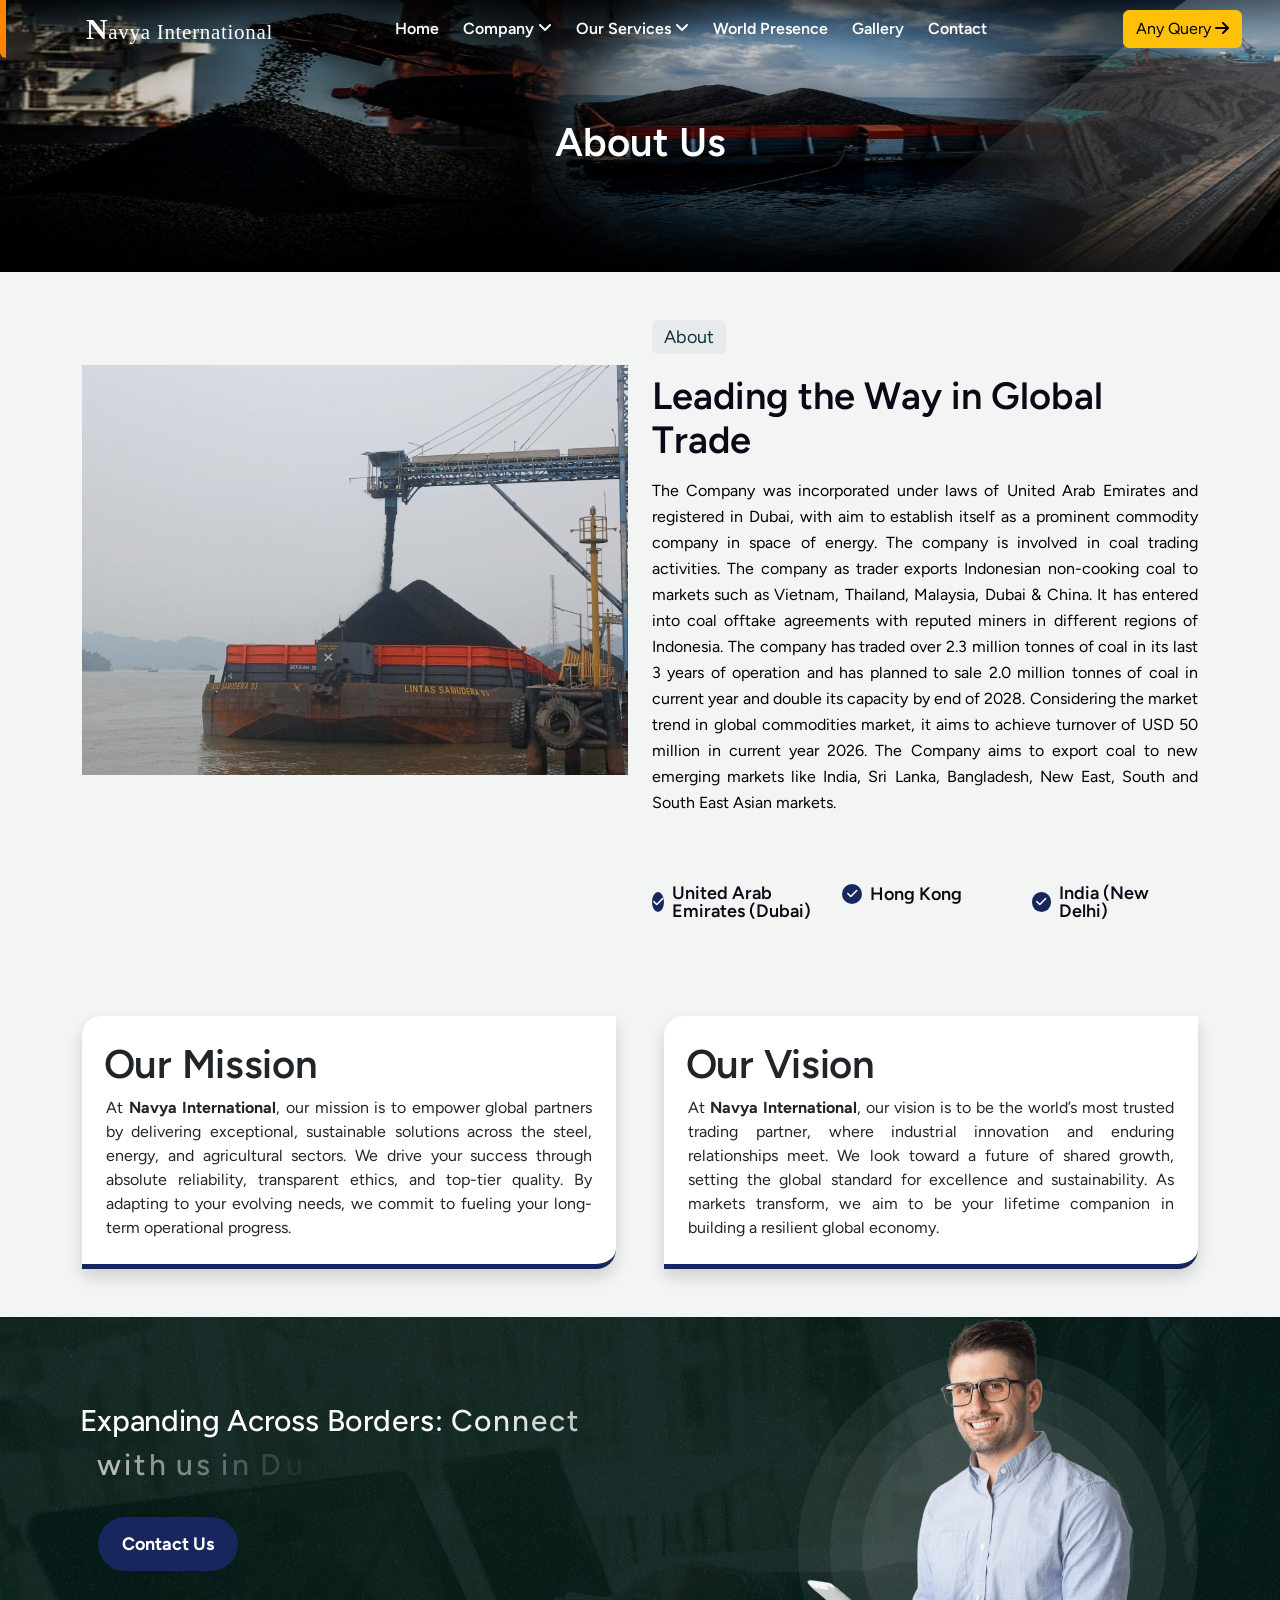
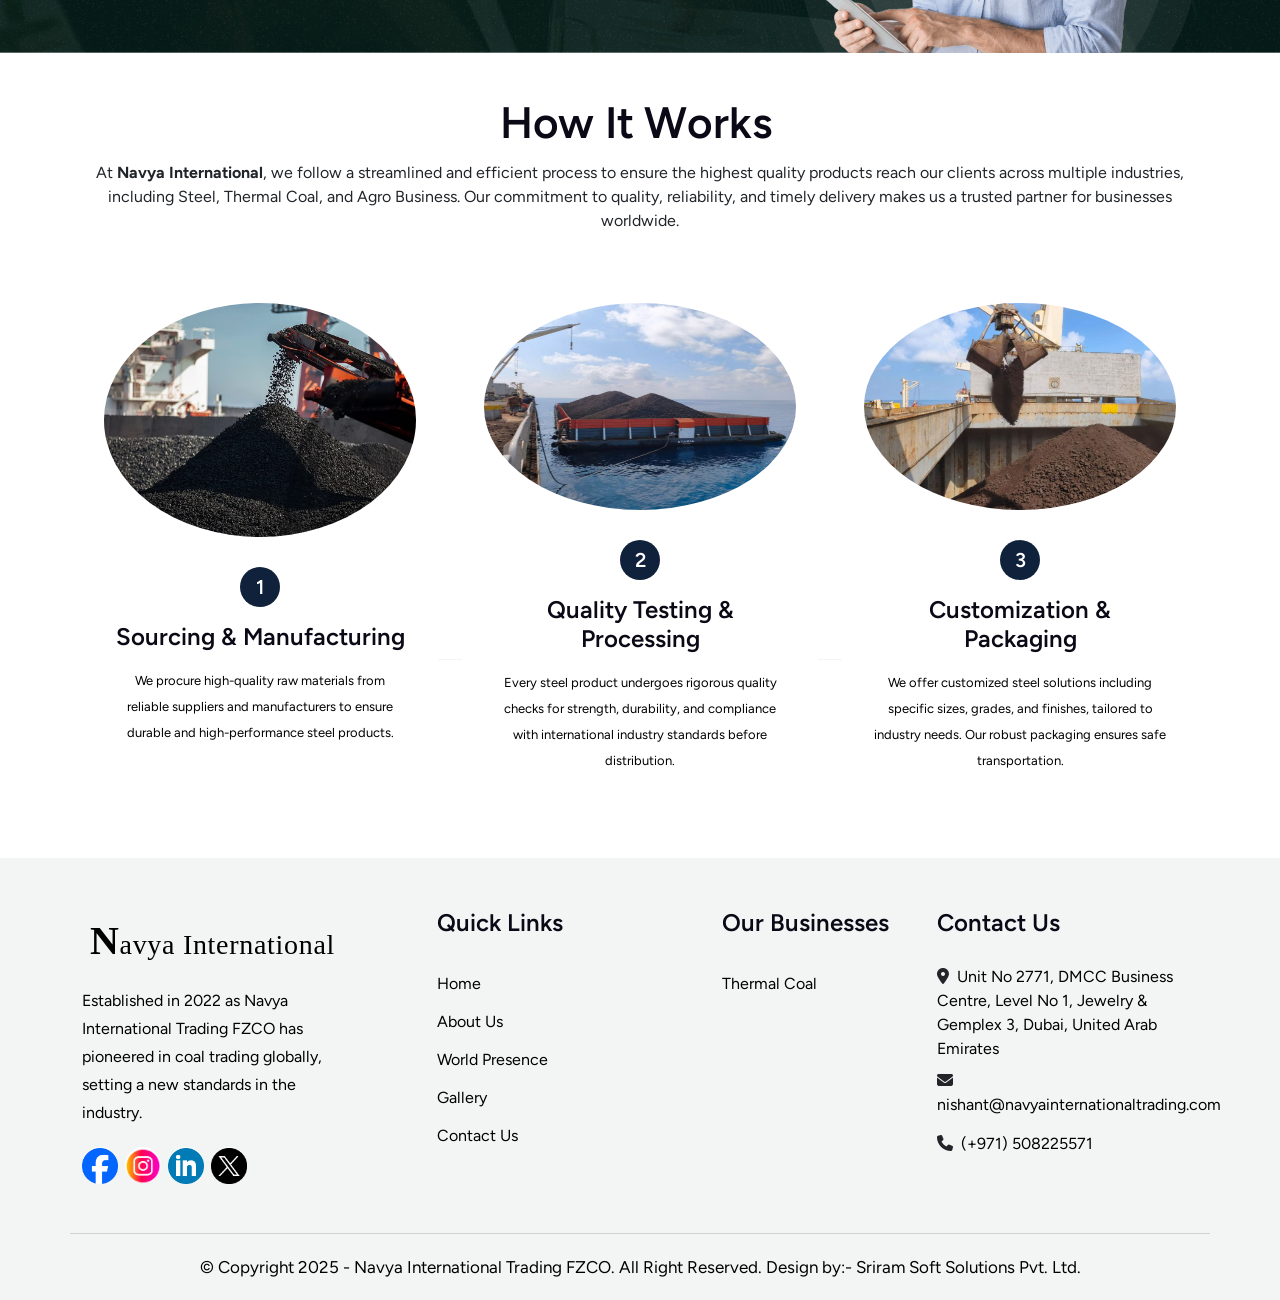
==== commit d07ad72e: "first commit" ====
--- a/about-us.html
+++ b/about-us.html
@@ -268,7 +268,7 @@
             <div class="col-lg-6">
               <div class="images-all _relative">
                 <div class="image _relative z-3 image-anime reveal">
-                  <img src="assets/img/agr/ab.jpg" alt="" />
+                  <img src="assets/img/agr/p-4.jpeg" alt="" />
                 </div>
               </div>
             </div>
@@ -519,7 +519,7 @@
               <div class="work1-box text-center mt-30">
                 <div class="image">
                   <img
-                    src="assets/img/agr/g2.jpg"
+                    src="assets/img/agr/g-2.jpg"
                     alt=""
                     style="border-radius: 50%"
                   />
@@ -549,7 +549,7 @@
               <div class="work1-box text-center mt-30">
                 <div class="image">
                   <img
-                    src="assets/img/coal-1.jpg"
+                    src="assets/img/agr/g-3.jpg"
                     alt=""
                     style="border-radius: 50%"
                   />
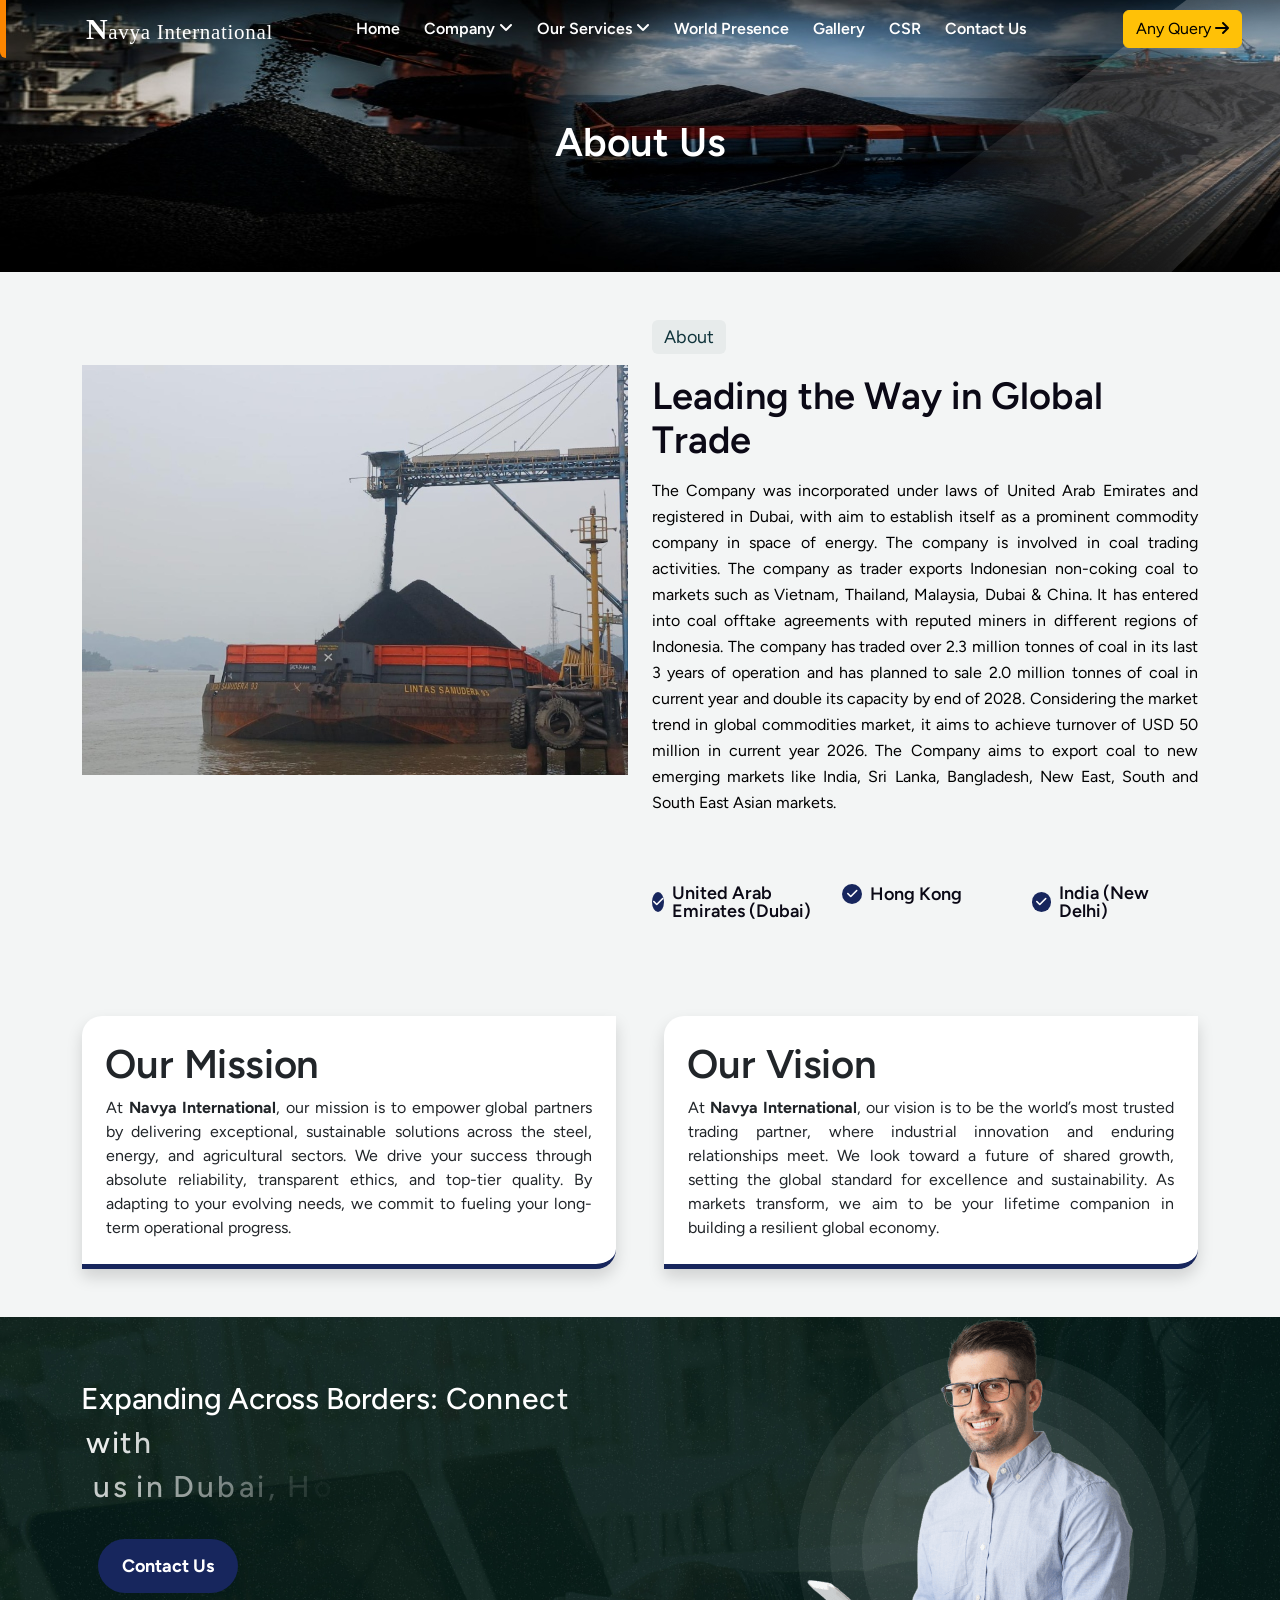
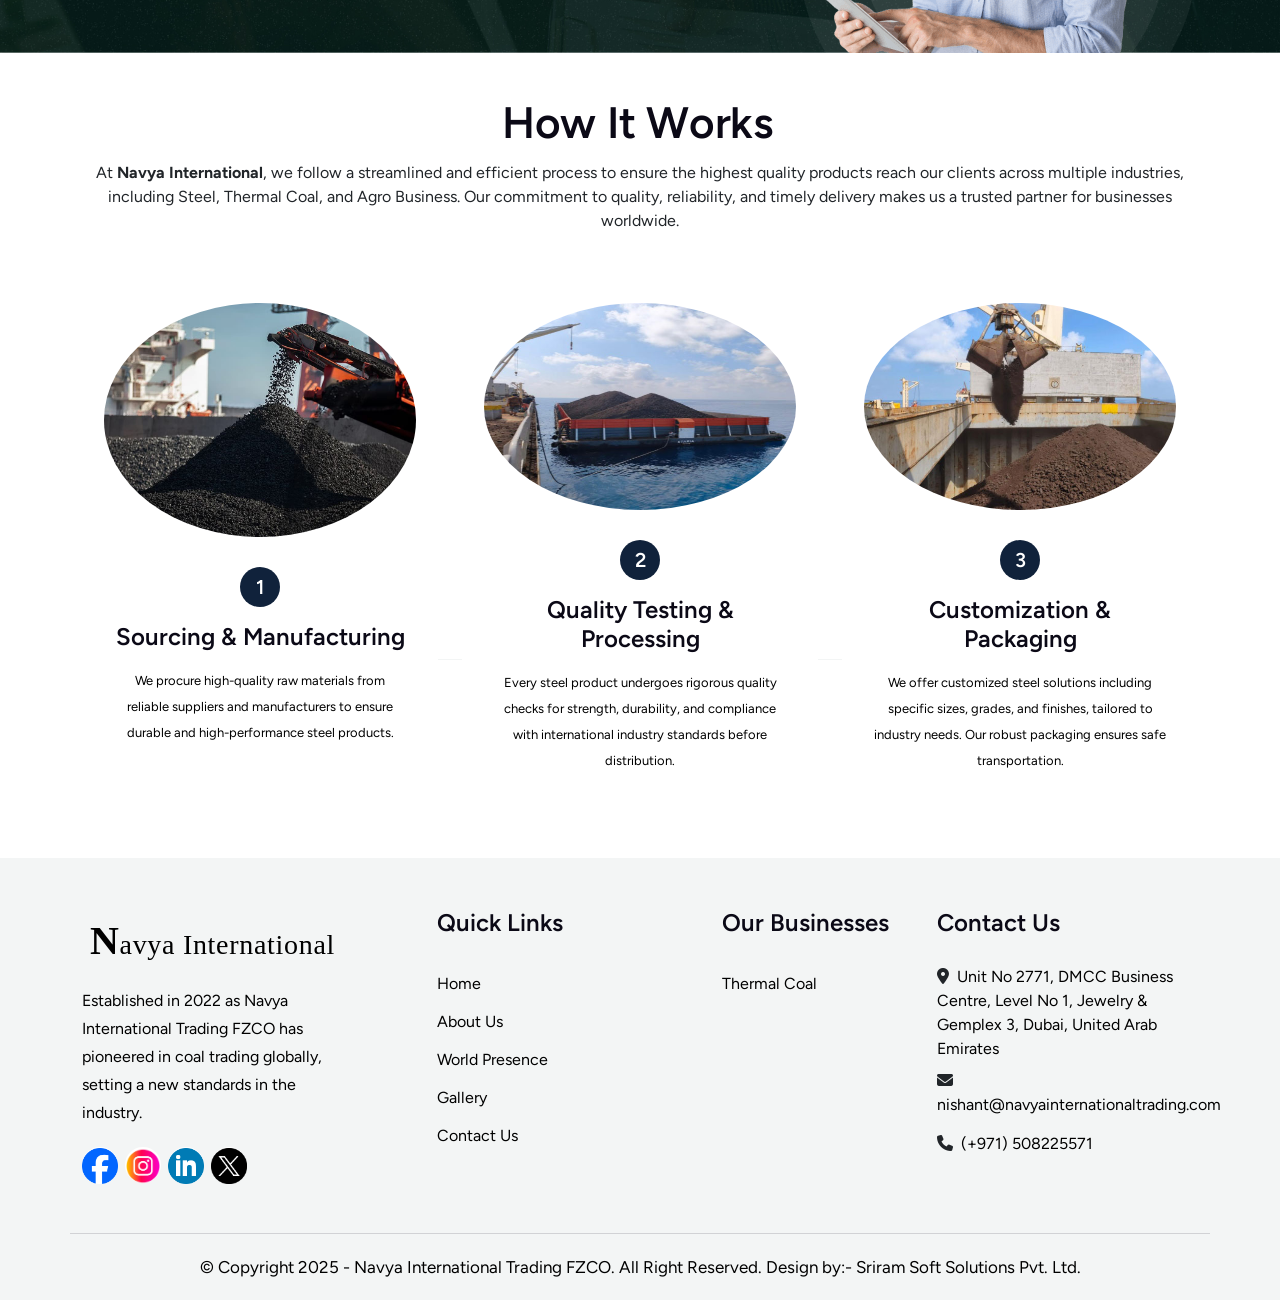
==== commit 4bbe3408: "Add new page and update existing files" ====
--- a/about-us.html
+++ b/about-us.html
@@ -116,7 +116,8 @@
                     </li>
                     <li><a href="world-presence.html">World Presence</a></li>
                     <li><a href="gallery.html">Gallery</a></li>
-                    <li><a href="contact.html">Contact</a></li>
+                    <li><a href="csr.html">CSR</a></li>
+                           <li><a href="contact.html">Contact Us</a></li>
                   </ul>
                 </nav>
               </div>
@@ -294,7 +295,7 @@
                   Emirates and registered in Dubai, with aim to establish itself
                   as a prominent commodity company in space of energy. The
                   company is involved in coal trading activities. The company as
-                  trader exports Indonesian non-cooking coal to markets such as
+                  trader exports Indonesian non-coking coal to markets such as
                   Vietnam, Thailand, Malaysia, Dubai & China. It has entered
                   into coal offtake agreements with reputed miners in different
                   regions of Indonesia. The company has traded over 2.3 million
